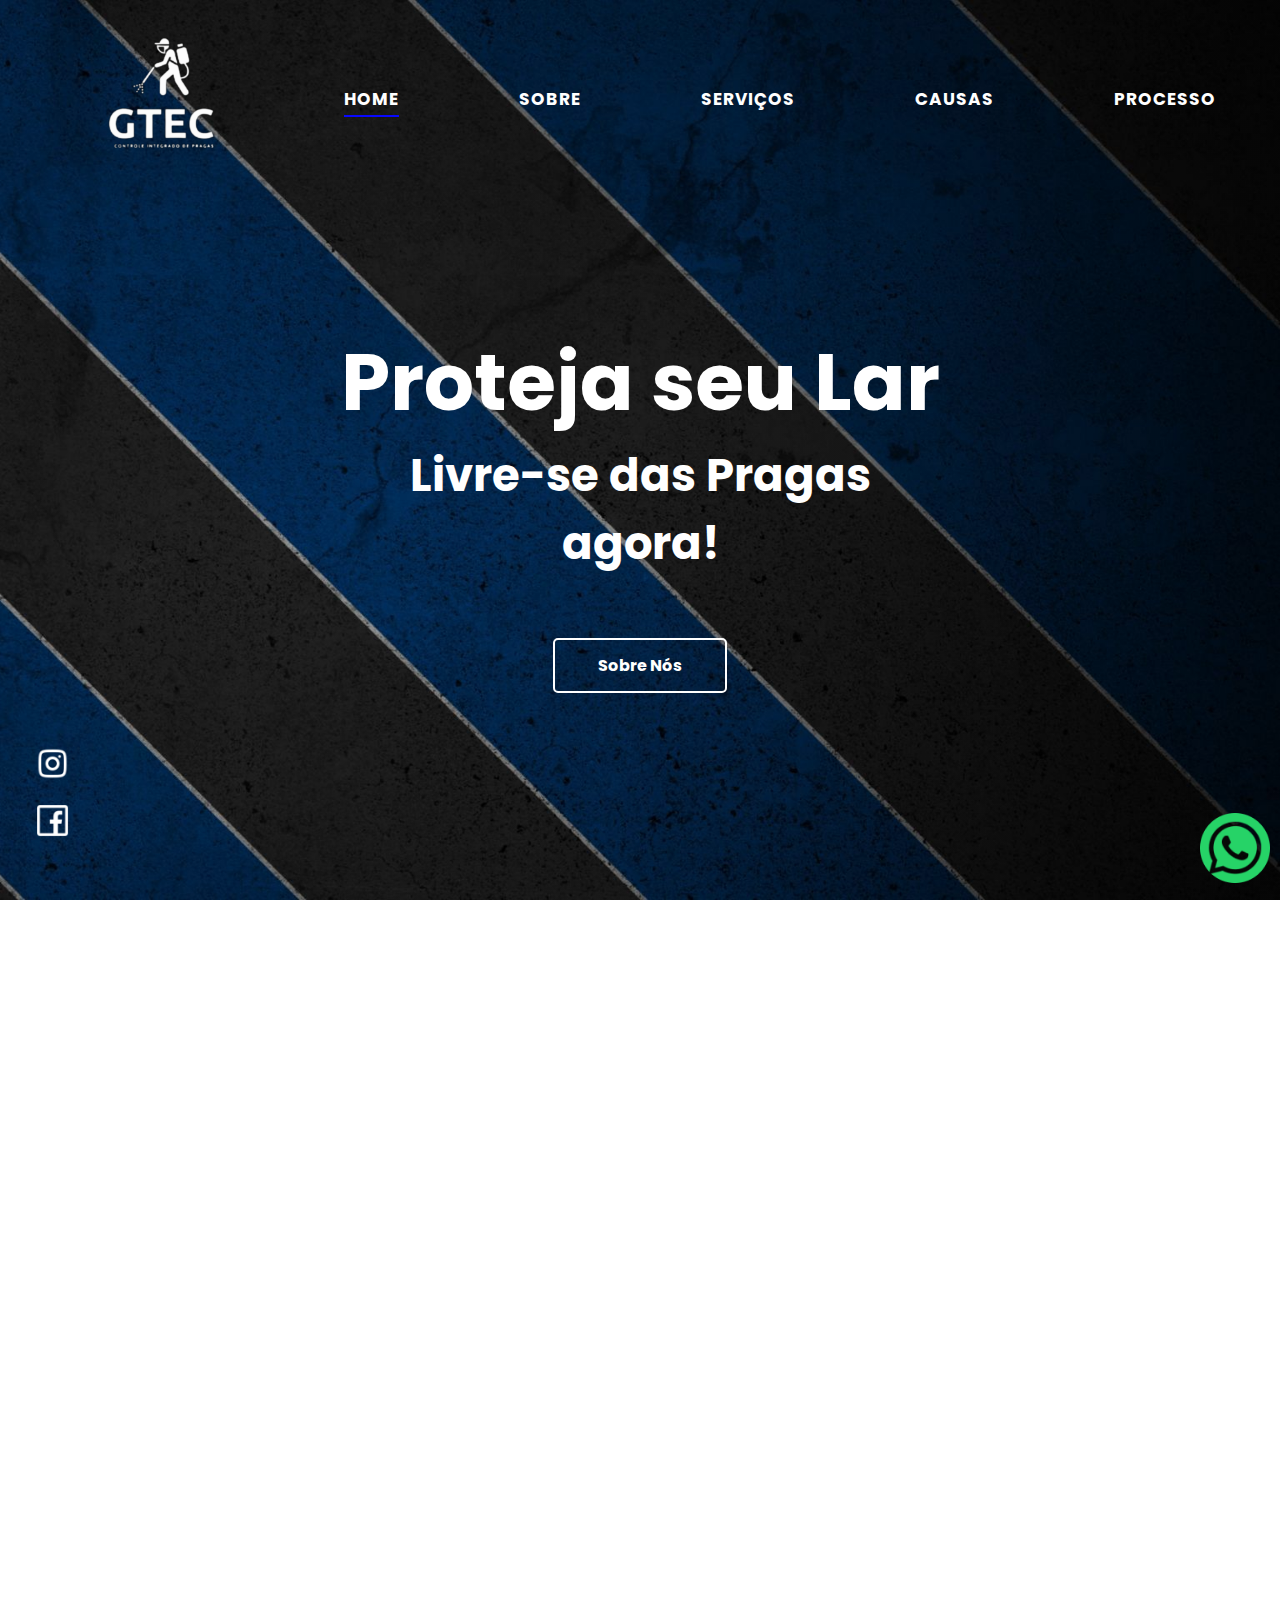
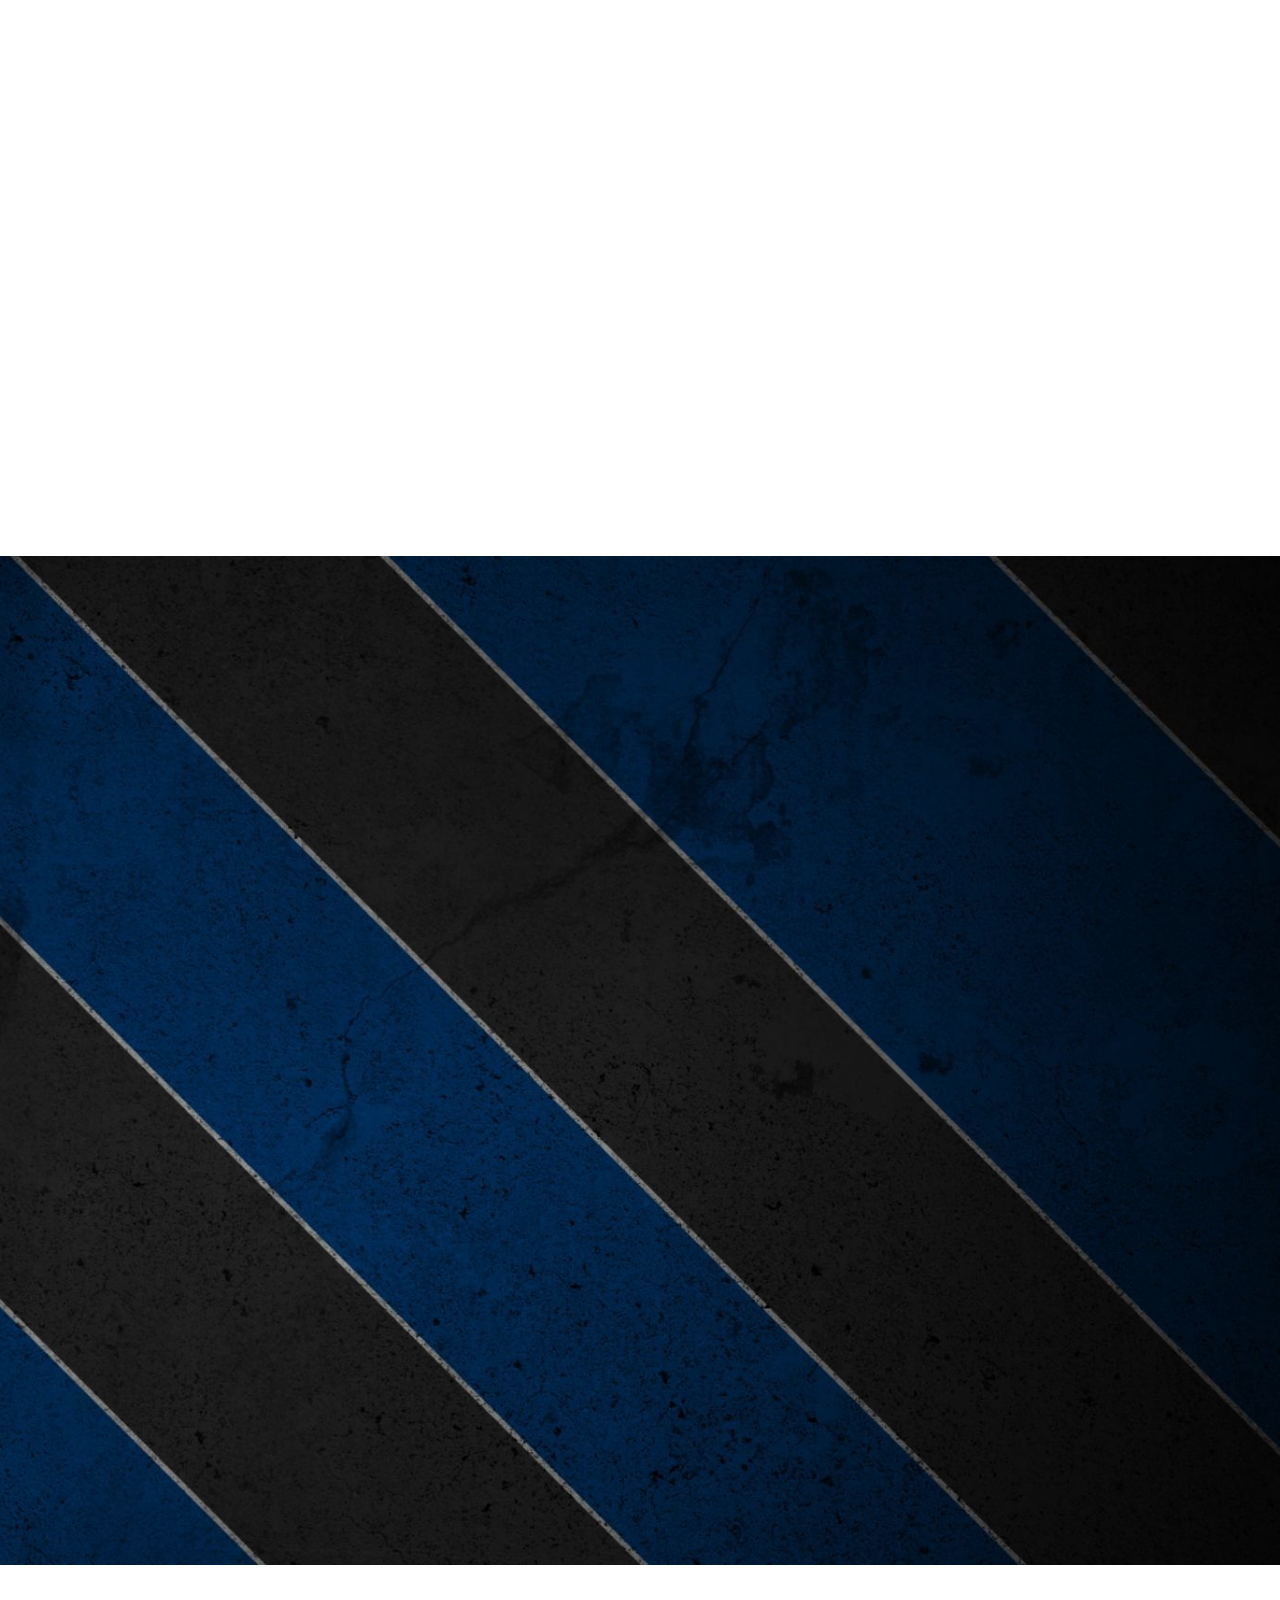
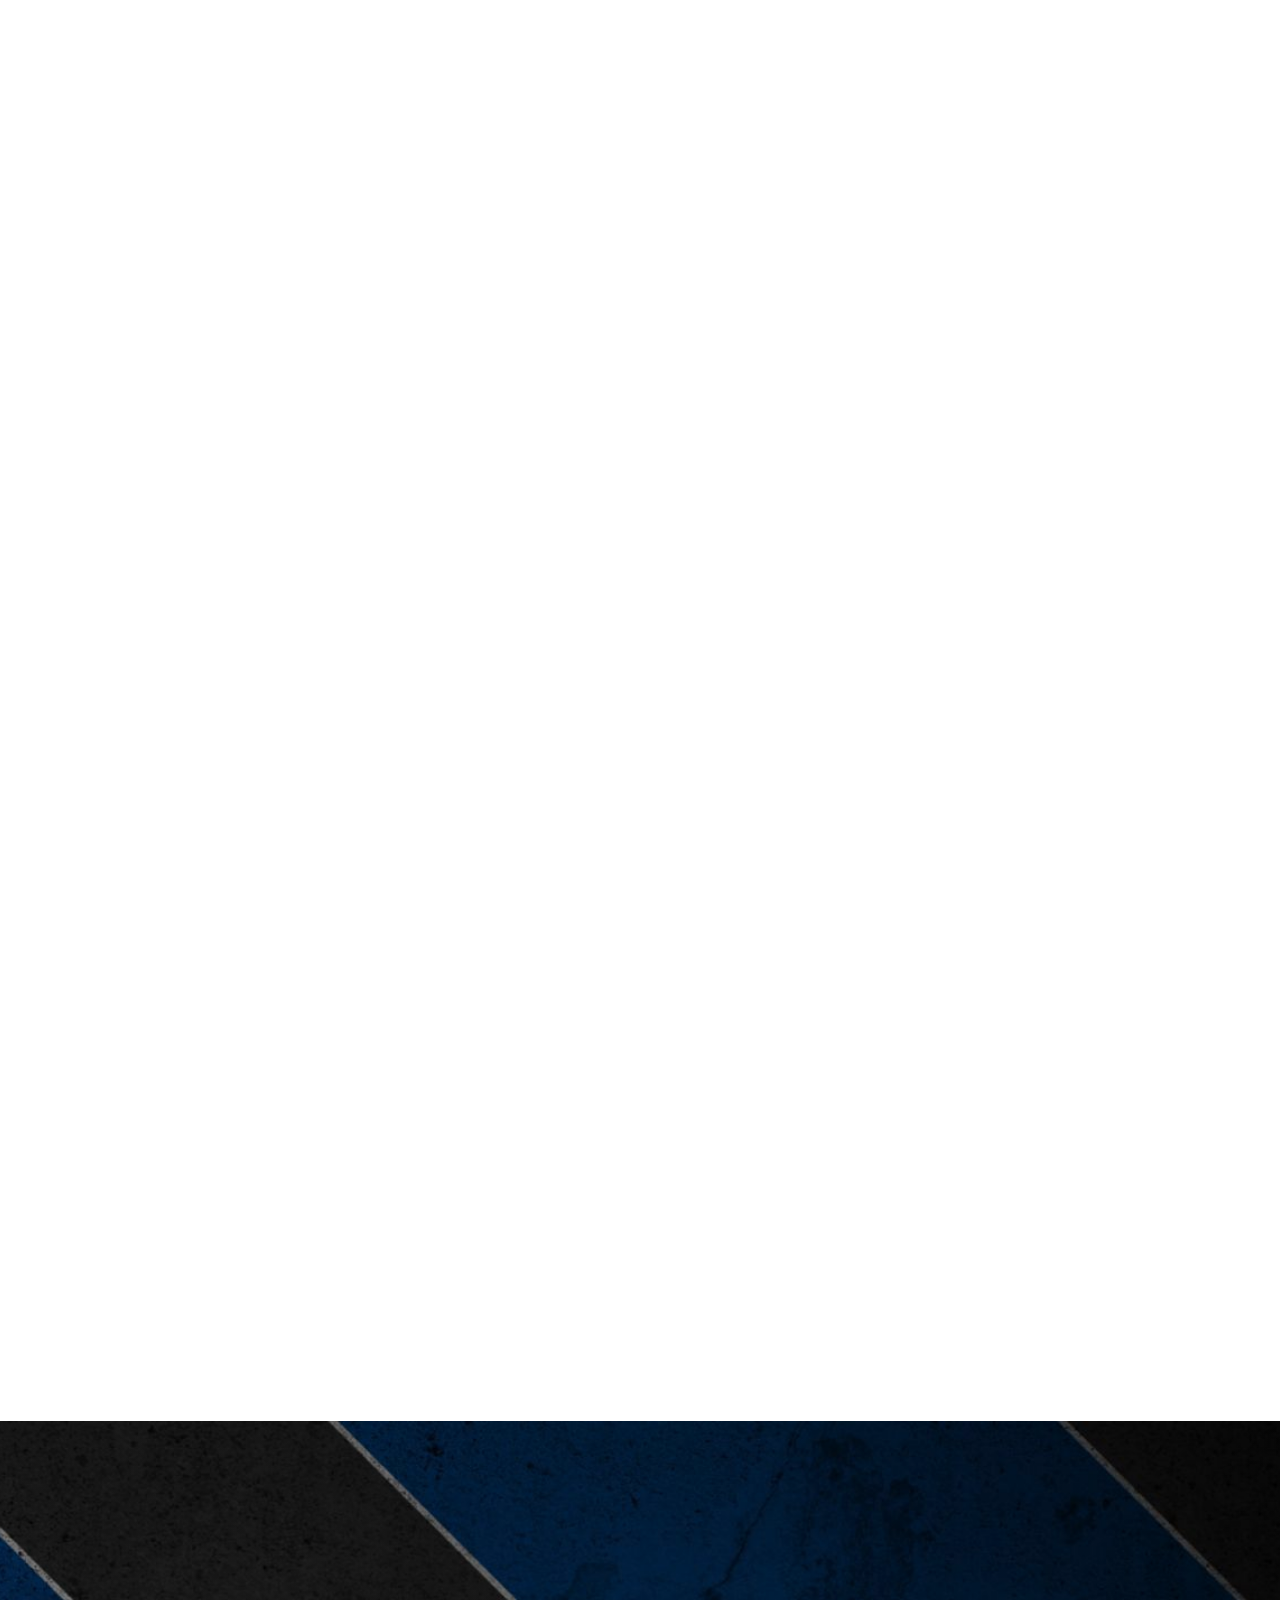
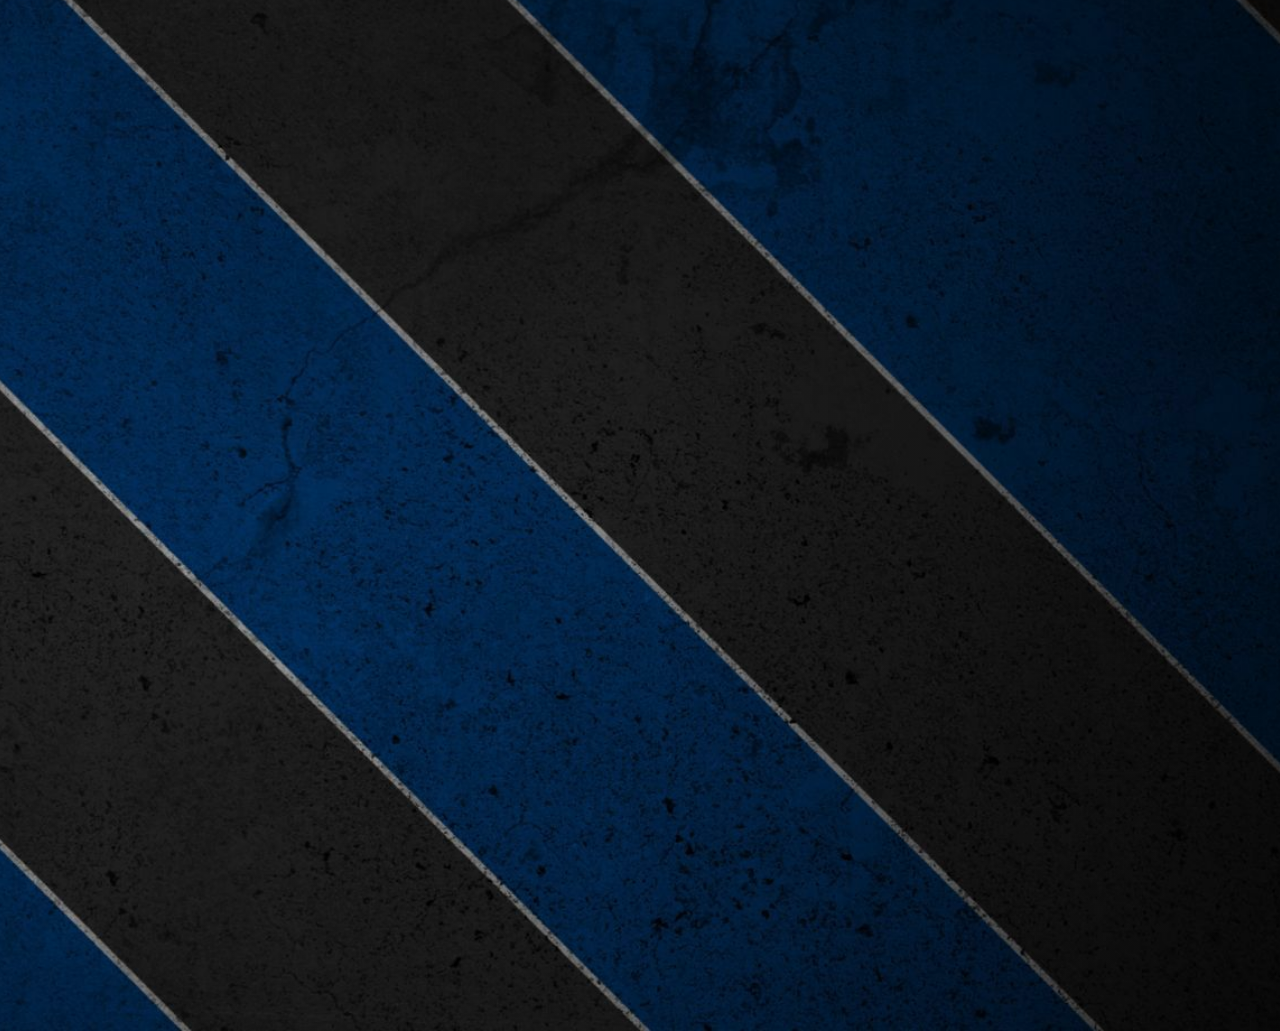
==== index.html @ 4fd8a80a "add google ads code" ====
<!DOCTYPE html>
<html lang="en">
<head>
    <meta charset="UTF-8">
    <meta name="viewport" content="width=device-width, initial-scale=1.0">
    <link rel="stylesheet" href="./css/styles.css">
    <title>GTEC</title>
    <link rel="icon" href="./images/favicon.ico" type="image/png" sizes="100x100">
   <!-- Primary Meta Tags -->
    <meta name="title" content="GTEC Controle de Pragas: Soluções Profissionais para Eliminação de Pragas" />
    <meta name="description" content="Descubra soluções eficazes e especializadas em controle de pragas com a GTEC. Oferecemos serviços profissionais para eliminar insetos, roedores e outras pragas, garantindo um ambiente seguro e saudável para sua família e negócio. Conte com nossa experiência e comprometimento para proteger seu espaço contra infestações." />

    <!-- Open Graph / Facebook -->
    <meta property="og:type" content="website" />
    <meta property="og:url" content="www.gtecpragas.com.br" />
    <meta property="og:title" content="GTEC Controle de Pragas: Soluções Profissionais para Eliminação de Pragas" />
    <meta property="og:description" content="Descubra soluções eficazes e especializadas em controle de pragas com a GTEC. Oferecemos serviços profissionais para eliminar insetos, roedores e outras pragas, garantindo um ambiente seguro e saudável para sua família e negócio. Conte com nossa experiência e comprometimento para proteger seu espaço contra infestações." />
    <meta property="og:image" content="https://metatags.io/images/meta-tags.png" />

    <!-- Twitter -->
    <meta property="twitter:card" content="summary_large_image" />
    <meta property="twitter:url" content="www.gtecpragas.com.br" />
    <meta property="twitter:title" content="GTEC Controle de Pragas: Soluções Profissionais para Eliminação de Pragas" />
    <meta property="twitter:description" content="Descubra soluções eficazes e especializadas em controle de pragas com a GTEC. Oferecemos serviços profissionais para eliminar insetos, roedores e outras pragas, garantindo um ambiente seguro e saudável para sua família e negócio. Conte com nossa experiência e comprometimento para proteger seu espaço contra infestações." />
    <meta property="twitter:image" content="https://metatags.io/images/meta-tags.png" />

    <!-- Meta Tags Generated with https://metatags.io -->
    <!-- Google tag (gtag.js) -->
    <script async src="https://www.googletagmanager.com/gtag/js?id=G-HE450LL889">
    </script>
    <script>
    window.dataLayer = window.dataLayer || [];
    function gtag(){dataLayer.push(arguments);}
    gtag('js', new Date());

    gtag('config', 'G-HE450LL889');
    </script>
</head>
<body>
    <header>
        <nav class="navigation">
            <a href="" class="logo"><img src="./images/GTEC-Logo2.png" alt="Logo GTEC"></a>
            <ul class="nav-menu">
                <li><a href="/" class="nav-item active">Home</a></li>
                <li><a href="#about" class="nav-item">Sobre</a></li>
                <li><a href="#services" class="nav-item">Serviços</a></li>
                <li><a href="#danger" class="nav-item">Causas</a></li>
                <li><a href="#process" class="nav-item">Processo</a></li>
            </ul>
            <div class="menu">
                <span class="bar"></span>
                <span class="bar"></span>
                <span class="bar"></span>
            </div>
        </nav>
    </header>
    <section class="banner_container">
        <div class="banner_text">
            <h1>Proteja seu Lar</h1>
            <h2>Livre-se das Pragas agora!</h2>
            <a href="#about">Sobre Nós</a>
        </div>
        <div class="banner_icons">
            <a href="https://www.instagram.com/gtec_pragas/" target="_blank"><img src="./images/icons/iconInsta.png" alt="Instagram"></a>
            <a href="https://www.facebook.com/profile.php?id=61559024965384" target="_blank"><img src="./images/icons/iconFace.png" alt="Facebook"></a>
        </div>
    </section>
    <section class="about_container" id="about">
        <div class="about_1">
            <div class="about_1_image">
                <img src="./images/aboutimg1.png" alt="Foto GTEC1" data-anime="bottom">
            </div>
            <div class="about_1_line" data-anime="bottom"></div> 
            <div class="about_1_text">
                <h3 data-anime="bottom">Sobre a <span class="blue">GTEC</span></h3>
                <p data-anime="bottom">Na GTEC Controle de Pragas, nossa missão é proteger o seu lar e o seu negócio contra as ameaças indesejadas das pragas. Com uma equipe dedicada de especialistas em controle de pragas e anos de experiência no setor, estamos empenhados em fornecer soluções eficazes e personalizadas para todas as suas necessidades de controle de pragas.</p>
                <a href="#more" data-anime="bottom">Saiba Mais</a>
            </div>
        </div>
        <div class="about_2" id="more">
            <div class="about_2_image" data-anime="bottom">
                <video controls>
                    <source src="./video/video.mp4" type="video/mp4">
                    Seu navegador não suporta vídeo HTML5.
                </video>
            </div>
            <div class="about_2_line" data-anime="bottom"></div> 
            <div class="about_2_text">
                <h3 data-anime="bottom">Nossos <span class="blue">Valores</span></h3>
                <p data-anime="bottom">Na GTEC, não apenas nos esforçamos para resolver os problemas de pragas imediatos, mas também para educar nossos clientes sobre a prevenção e manutenção a longo prazo. Acreditamos que a informação é a melhor arma contra as pragas, e nosso objetivo é capacitar nossos clientes com o conhecimento e as ferramentas necessárias para manter seus espaços livres de pragas por muitos anos.</p>
                <a href="#services" data-anime="bottom">Serviços</a>
            </div>
        </div>
    </section>
    <section class="services_container" id="services">
        <div class="services_text">
            <h2 data-anime="bottom">Serviços</h2>
            <img src="./images/icons/iconService.png" alt="Icon Service1" data-anime="bottom">
            <p data-anime="bottom">Soluções Especializadas para Todas as Suas Necessidades de Controle de Pragas</p>
        </div>
        <div class="cards_services">
            <div class="card" data-anime="bottom">
                <h3 data-anime="bottom">Desinsetização</h3>
                <img src="./images/icons/iconCard1.png" alt="Icon Services2" data-anime="bottom">
                <p data-anime="bottom">Tratamentos para controle de insetos, incluindo formigas, baratas, mosquitos, moscas, aranhas, percevejos, entre outros.</p>
            </div>
            <div class="card" data-anime="bottom">
                <h3 data-anime="bottom">Desratização</h3>
                <img src="./images/icons/iconCard2.png"  alt="Icon Services3" data-anime="bottom">
                <p data-anime="bottom">Eliminação de roedores como ratos e camundongos, incluindo inspeção, identificação de pontos de entrada e aplicação de medidas preventivas.</p>
            </div>
            <div class="card" data-anime="bottom">
                <h3 data-anime="bottom">Descupinização</h3>
                <img src="./images/icons/iconCard3.png"  alt="Icon Services4" data-anime="bottom">
                <p data-anime="bottom">Controle de cupins, incluindo tratamentos químicos e físicos para eliminar cupins subterrâneos, de madeira seca e de cupins de solo.</p>
            </div>
            <div class="card" data-anime="bottom">
                <h3 data-anime="bottom">Controle de Pragas Voadores</h3>
                <img src="./images/icons/iconCard4.png" alt="Icon Services5" data-anime="bottom">
                <p data-anime="bottom">Tratamentos específicos para controle de pragas voadoras, como mosquitos, moscas e vespas.</p>
            </div>
        </div>

        <div class="dropdown_service">
            <details data-anime="bottom">
                <summary>Residenciais</summary>
                <p>Nossos serviços residenciais oferecem uma solução personalizada para proteger o seu lar contra pragas indesejadas. Com tratamentos eficazes e seguros, garantimos um ambiente livre de insetos e roedores, proporcionando tranquilidade para você e sua família.</p>
            </details>
            <details data-anime="bottom">
                <summary>Comerciais</summary>
                <p>Proteja o seu negócio com nossos serviços de controle de pragas comerciais. Oferecemos soluções sob medida para manter seu estabelecimento livre de pragas, cumprindo os mais altos padrões de segurança e higiene. Garanta um ambiente limpo e saudável para seus clientes e funcionários.</p>
            </details>
            <details data-anime="bottom">
                <summary>Especializados</summary>
                <p>Nossos tratamentos especializados são desenvolvidos para lidar com problemas específicos de pragas. Desde infestações graves até pragas mais difíceis de controlar, nossa equipe especializada utiliza técnicas avançadas e produtos seguros para resolver qualquer desafio de controle de pragas que você possa enfrentar.</p>
            </details>
        </div>
    </section>

    <section class="enemies_container" id="danger">
        <div class="enemies_text">
            <h2 data-anime="bottom">Conheça Seus Inimigos</h2>
            <img src="./images/icons/iconEnemies.png" alt="Icon Enemies Title" data-anime="bottom">
            <p data-anime="bottom">Tipos de Pragas e os Danos que Causam</p>
        </div>
        <div class="enemies_content">
            <div class="enemies_1" data-anime="bottom">
                <img src="./images/Enemies1.png" alt="Icon Enemies1">
                <h3>Baratas</h3>
                <div class="line"></div>
                <p><span class="red">Danos:</span> As baratas podem contaminar alimentos, transmitir doenças e causar alergias.</p>
                <p><span class="blue">Como Lidar:</span> Limpeza frequente, vedação de pontos de entrada, uso de armadilhas e, se necessário, aplicação de inseticidas.</p>
            </div>
            <div class="enemies_1" data-anime="bottom">
                <img src="./images/Enemies2.png" alt="Icon Enemies2">
                <h3>Ratos</h3>
                <div class="line"></div>
                <p><span class="red">Danos:</span> Roedores podem causar danos estruturais, contaminar alimentos, transmitir doenças e causar prejuízos financeiros.</p>
                <p><span class="blue">Como Lidar:</span> Selar buracos e rachaduras, armadilhas, iscas venenosas e, se necessário, contratação de serviços profissionais de controle de pragas.</p>
            </div>
            <div class="enemies_1" data-anime="bottom">
                <img src="./images/Enemies3.png" alt="Icon Enemies3">
                <h3>Formigas</h3>
                <div class="line"></div>
                <p><span class="red">Danos:</span> As formigas podem contaminar alimentos, danificar estruturas e causar desconforto.</p>
                <p><span class="blue">Como Lidar:</span> Limpeza rigorosa, eliminação de fontes de alimento, vedação de frestas e aplicação de produtos específicos.</p>
            </div>
        </div>
        <div class="enemies_content">
            <div class="enemies_1" data-anime="bottom">
                <img src="./images/Enemies4.png" alt="Icon Enemies4">
                <h3>Escorpiões</h3>
                <div class="line"></div>
                <p><span class="red">Danos:</span> Picadas podem ser venenosas, causando dor intensa e reações alérgicas graves.</p>
                <p><span class="blue">Como Lidar:</span> Manter o ambiente limpo e organizado, selar rachaduras e buracos, remover pilhas de entulho e contratar um serviço de controle de pragas.</p>
            </div>
            <div class="enemies_1" data-anime="bottom">
                <img src="./images/Enemies5.png" alt="Icon Enemies5">
                <h3>Carrapatos</h3>
                <div class="line"></div>
                <p><span class="red">Danos:</span> Podem transmitir doenças graves, como a doença de Lyme.</p>
                <p><span class="blue">Como Lidar:</span> Evitar áreas infestadas, usar roupas adequadas, aplicar repelente, manter áreas externas limpas e considerar tratamentos de controle de pragas.</p>
            </div>
            <div class="enemies_1" data-anime="bottom">
                <img src="./images/Enemies6.png" alt="Icon Enemies6">
                <h3>Morcegos</h3>
                <div class="line"></div>
                <p><span class="red">Danos:</span> Riscos à saúde devido à possibilidade de transmissão de doenças como a raiva.</p>
                <p><span class="blue">Como Lidar:</span> Fechar entradas, instalar barreiras físicas, remover morcegos de forma segura e evitar reentrada.</p>
            </div>
        </div>
    </section>

    <section class="process_container" id="process">
        <div class="process_text" data-anime="bottom">
            <h2>Processo de Controle de Pragas</h2>
            <img src="./images/ProcessText.png" alt="Icon Process Title">
            <p>O controle de pragas é uma tarefa crucial para manter ambientes seguros e saudáveis.</p>
        </div>
        <div class="process_about">
            <div class="process_about_content" data-anime="bottom">
                <div><img src="./images/icons/ProcessIcon1.png" alt="Icon Process1"></div>
                <div><h4>Inspeção Inicial</h4><p>A primeira etapa envolve uma inspeção detalhada da propriedade para identificar tipos de pragas, locais de infestação, fontes de alimentação e possíveis pontos de entrada.</p></div>
            </div>
            <div class="process_about_content" data-anime="bottom">
                <div><img src="./images/icons/ProcessIcon2.png" alt="Icon Process2"></div>
                <div><h4>Identificação</h4><p>Identificar as espécies de pragas presentes é crucial para escolher os métodos de controle mais eficazes.</p></div>
            </div>
            <div class="process_about_content" data-anime="bottom">
                <div><img src="./images/icons/ProcessIcon3.png" alt="Icon Process3"></div>
                <div><h4>Planejamento</h4><p>Baseado na inspeção e identificação, um plano de ação é desenvolvido, selecionando os métodos de tratamento.</p></div>
            </div>
        </div>
        <div class="process_about">
            <div class="process_about_content" data-anime="bottom">
                <div><img src="./images/icons/ProcessIcon4.png" alt="Icon Process4"></div>
                <div><h4>Tratamento</h4><p>O tratamento pode incluir a aplicação de pesticidas, armadilhas, barreiras físicas ou métodos alternativos como controle biológico.</p></div>
            </div>
            <div class="process_about_content" data-anime="bottom">
                <div><img src="./images/icons/ProcessIcon5.png" alt="Icon Process5"></div>
                <div><h4>Monitoramento</h4><p>Após o tratamento inicial, a propriedade é regularmente monitorada para detectar sinais de retorno das pragas.</p></div>
            </div>
            <div class="process_about_content" data-anime="bottom">
                <div><img src="./images/icons/ProcessIcon6.png" alt="Icon Process6"></div>
                <div><h4>Educação do Cliente</h4><p>Informar e educar o cliente sobre práticas de prevenção de pragas e melhorias que podem ser feitas para evitar futuras infestações.</p></div>
            </div>
        </div>
    </section>
    
    <div class="whats">
        <a href="https://api.whatsapp.com/send/?phone=5511940788108&text&type=phone_number&app_absent=0" target="_blank">
            <img src="./images/Whatsapp.png" alt="Fale Conosco pelo Whatsapp" title="Fale Conosco pelo Whatsapp">
        </a>
    </div>

    <script src="./js/script.js"></script>
</body>
</html>
---- css/styles.css ----
@import url('https://fonts.googleapis.com/css2?family=Poppins&display=swap');

*{
    margin: 0;
    padding: 0;
    box-sizing: border-box;
    list-style: none;
    text-decoration: none;
    font-family: "Poppins", sans-serif;
    font-weight: bold;
    font-style: normal;
    scroll-behavior: smooth;
}

header{
    position: absolute;
    top: 0;
    left: 0;
    width: 100%;
    z-index: 100;
    transition: .4s;
    padding: 24px;
    text-transform: uppercase;
    letter-spacing: 1px;
    background: transparent;
}

.navigation { 
    display: flex;
    justify-content: space-between; 
    align-items: center;
    width: 100%;
    height: 150px;
    transition: all 0.5s;
    background: transparent;
}

.navigation .logo {
    margin-right: auto; 
}

.navigation .logo img{
    width: 280px;
    height: 280px;
    object-fit: cover;
}

.logo span {
    color: black;
}

.navigation ul {
    display: flex;
    justify-content: center; 
    align-items: center;
    list-style: none;
    margin: 0; 
    padding: 0; 
    width: 100%; 
}

.navigation ul li{
    margin-right: 120px;
    position: relative; 
}

.navigation ul li:last-child {
    margin-right: 0; 
}


.navigation ul li a {
    color: #fff;
    font-size: 17px;
    text-transform: uppercase;
    letter-spacing: 1px;
    transition: all 0.5s;
    text-decoration: none; 
}

.navigation ul li a::after {
    content: "";
    position: absolute;
    left: 0;
    bottom: -5px; 
    width: 0;
    height: 2px;
    background-color: #0808FF;
    transition: width 0.3s ease;
}

.navigation ul li a:hover::after {
    width: 100%; 
}

.nav-item.active::after {
    content: "";
    position: absolute;
    left: 0;
    bottom: -5px;
    width: 100%;
    height: 2px;
    background-color: #0808FF;
}

.menu {
    cursor: pointer;
    display: none;
}

.menu .bar {
    display: block;
    width: 28px;
    height: 3px;
    background:#FFF;
    border-radius: 3px;
    margin: 5px auto;
    transition: all 0.3s;
}

@media (max-width:785px) {
    .navigation {
        padding: 18px 20px;
    }

    .menu {
        display: block;
    }

    .menu.ativo .bar:nth-child(1) {
        transform: translateY(8px) rotate(45deg);
    }

    .menu.ativo .bar:nth-child(2) {
        opacity: 0;
    }

    .menu.ativo .bar:nth-child(3) {
        transform: translateY(-8px) rotate(-45deg);
    }

    .nav-menu {
        position: fixed;
        right: -100%;
        top: 0;
        width: 100%;
        height: 100%;
        flex-direction: column;
        background: #00274a;
        padding-top: 60px; 
        transition: 0.3s;
        display: flex; 
        flex-direction: column; 
        align-items: center;
        justify-content: center; 
    }

    .nav-menu.ativo {
        right: 0;
    }

    .nav-item {
        margin: 23px 0;
        display: flex; 
    }

    .nav-item a {
        color: #fff;
        font-size: 17px;
        text-transform: uppercase;
        letter-spacing: 1px;
        transition: all 0.5s;
        text-decoration: none;
        padding: 10px 20px; 
    }

    .nav-item a:hover::after {
        width: 100%; 
    }

    .navigation ul li{
        margin: 0;
        height: 50px;
    }
}

@media(max-width: 426px){
    .navigation .logo img{
        width: 140px;
        height: 230px;
    }
}

@media(max-width: 376px){
    .navigation .logo img{
        width: 130px;
        height: 230px;
    }
}


@media(max-width: 321px){
    .navigation .logo img{
        width: 120px;
        height: 200px;
    }
}

.banner_container{
    display: flex;
    align-items: center;
    justify-content: center;
    height: 100vh;
    background-image: linear-gradient(rgba(0,0,0,0.10), rgba(0,0,0,0.10)),url('../images/bg/backgroundblue.jpg');
    background-position: center;
    background-size: cover;
}

.banner_text{
    display: flex;
    align-items: center;
    justify-content: center;
    text-align: center;
    flex-direction: column;
    max-width: 600px;
    width: 100%;
}

.banner_text h1{
    font-size: 79px;
    color: #FFF;
    margin-top: 116px;
}

.banner_text h2{
    font-size: 45px;
    color: #FFF;
}

.banner_text a {
    color: #FFF;
    font-size: 16px;
    border: 2px solid #FFF;
    background: transparent;
    border-radius: 5px;
    padding: 13px 43px;
    margin-top: 60px;
    transition: .4s;
}

.banner_text a:hover{
    background-color: #FFF;
    color: #000;
}


.banner_icons {
    position: absolute;
    bottom: 50px;
    left: 30px; 
    display: flex;
    flex-direction: column;
}

.banner_icons img {
    width: 45px;
    height: 45px;
    margin-top: 5px;
    transition: transform .3s;
    cursor: pointer;
}

.banner_icons img:hover{
    transform: scale(1.1);
}

@media(max-width: 769px){
    .banner_text h1{
        font-size: 70px;
    }

    .banner_text h2{
        font-size: 40px;
    }
}

@media(max-width: 426px){

    .banner_text h1{
        font-size: 50px;
    }

    .banner_text h2{
        font-size: 32px;
    }

    .banner_icons img{
        width: 40px;
        height: 40px;
    }
    
    .banner_text a{
        padding: 12px 40px;
    }
}

@media(max-width: 376px){
    .banner_text h1{
        font-size: 45px;
    }

    .banner_text h2{
        font-size: 30px;
    }

    .banner_icons img{
        width: 40px;
        height: 40px;
    }
}


@media(max-width: 321px){
    .banner_text h1{
        font-size: 40px;
    }

    .banner_text h2{
        font-size: 25px;
    }

    .banner_icons img{
        width: 35px;
        height: 35px;
    }

    .banner_text a{
        padding: 11px 37px;
        font-size: 13px;
    }
}



.about_container{
    display: flex;
    align-items: center;
    justify-content: center;
    background-color: #FFF;
    flex-direction: column;
    padding: 80px 0 100px 0;
}

.about_1{
    display: flex;
    align-items: center;
    justify-content: center;
    padding: 30px;
}

.about_1_image img{
    width: 407px;
    height: 396px;
    object-fit: cover;
    margin-top: 60px;
    border-radius: 10px;
}
.about_1_line {
    width: 60px;
    height: 2px;
    background-color: #0808FF;
    margin-bottom: 320px;
    margin-left: 20px;
}
.about_1_text{
    max-width: 350px;
    width: 100%;
    margin-left: 50px;
    margin-bottom: 5px;
}

.about_1_text h3{
    font-size: 30px;
    color: #000;
    letter-spacing: 2px;
}

.blue{
    color: #0808FF;
}

.about_1_text p{
    font-size: 14px;
    color: #000;
    margin: 34px 0 58px 0; 
    line-height: 25px;
}

.about_1_text a{
    color: #000;
    font-size: 16px;
    border: 2px solid #000;
    background: transparent;
    border-radius: 5px;
    padding: 11px 60px;
    transition: .4s;
}

.about_1_text a:hover{
    background-color: #0808FF;
    color: #FFF;
}

.about_2{
    display: flex;
    align-items: center;
    justify-content: center;
    padding: 30px;
    margin-top: 100px;
}

.about_2_image img{
    width: 407px;
    height: 396px;
    object-fit: cover;
    margin-top: 60px;
}

.about_2_line {
    width: 60px;
    height: 2px;
    background-color: #0808FF;
    margin-bottom: 320px;
    margin-left: 20px;
}

.about_2_text{
    max-width: 400px;
    width: 100%;
    margin-left: 50px;
    margin-bottom: 5px;
}

.about_2_text h3{
    font-size: 30px;
    color: #000;
    letter-spacing: 2px;
}

.about_2_text p{
    font-size: 14px;
    color: #000;
    margin: 34px 0 58px 0; 
    line-height: 25px;
}

.about_2_text a{
    color: #000;
    font-size: 16px;
    border: 2px solid #000;
    background: transparent;
    border-radius: 5px;
    padding: 11px 60px;
    transition: .4s;
}

.about_2_text a:hover{
    background-color: #0808FF;
    color: #FFF;
}

video{
    border-radius: 10px;
    margin-bottom: 40px;
    width: 100%;
    max-height: 300px;
    height: 100%;
}

@media(max-width: 769px){
    .about_1{
        flex-direction: column;
    }

    .about_2{
        flex-direction: column;
    }

    video{
        border-radius: 10px;
        margin-bottom: 40px;
        width: 100%;
    }

    .about_1_text{
        margin: 20px 0 0 0;
        text-align: center;
    }

    
    .about_2_text{
        margin: 0;
        text-align: center;
    }

    .about_1_image img{
        width: 100%;
        height: 396px;
    }
    
    .about_1_line{
       margin: 20px 0;
    }

    .about_2_line {
        margin: 5px 0 30px 0;
    }

}

@media(max-width: 376px){

    .about_1_text h3{
        font-size: 27px;
    }

    .about_1_text p{
        font-size: 12px;
    }

    .about_2_text h3{
        font-size: 27px;
    }

    .about_2_text p{
        font-size: 12px;
    }
}

@media(max-width: 321px){

    .about_1_text h3{
        font-size: 25px;
    }

    .about_1_text p{
        font-size: 11px;
    }

    .about_1_text a{
        font-size: 14px;
        padding: 11px 50px;
    }

    .about_2{
        margin: 0;
    }

    .about_2_text h3{
        font-size: 25px;
    }

    .about_2_text p{
        font-size: 11px;
    }

    .about_2_text a{
        font-size: 14px;
        padding: 11px 50px;
    }
}

.services_container{
    display: flex;
    align-items: center;
    justify-content: center;
    flex-direction: column;
    text-align: center;
    background-image: linear-gradient(rgba(0,0,0,0.10), rgba(0,0,0,0.10)),url('../images/bg/backgroundblue.jpg');
    background-position: center;
    background-size: cover;
    padding-bottom: 50px;
}

.services_text{
    max-width: 400px;
}

.services_text h2{
    font-size: 50px;
    letter-spacing: 2px;
    color: #FFF;
    margin-top: 30px;
}

.services_text p{
    font-size: 15px;
    letter-spacing: 2px;
    color: #FFF;
}

.services_text img{
    width: 48px;
    height: 59px;
    margin: 8px 0;
}

.cards_services{
    display: flex;
    align-items: center;
    justify-content: center;
    margin-top: 100px;
    max-width: 1140px;
    width: 100%;
}

.cards_services .card{
    width: 239px;
    height: 287px;
    background-color: #fff;
    display: flex;
    align-items: center;
    justify-content: center;
    text-align: center;
    flex-direction: column;
    margin: 10px;
    border-radius: 10px;
    border: 2px solid #000;
}


.cards_services h3{
    font-size: 17px;
}

.cards_services img {
    width: 45px;
    height: 45px;
    margin: 20px 0;
}

.cards_services p {
    font-size: 13px;
    padding: 5px;
}

.dropdown_service{
    display: flex;
    align-items: center;
    justify-content: center;
    flex-direction: column;
    max-width: 479px;
    width: 100%;
    margin-top: 100px;
    cursor: pointer;
}

.dropdown_service details{
    background-color: #FFF;
    width: 100%;
    margin: 8px;
    padding: 10px 0;
    border-radius: 10px;
    border: 2px solid #000;
    letter-spacing: 2px;
}

.dropdown_service p{
    font-size: 13px;
    padding: 15px;
    letter-spacing: 1px;
}

@media(max-width: 769px){
    .cards_services{
        flex-direction: column;
        max-width: 450px;
        padding: 0 20px;
    }

    .cards_services .card{
        width: 100%;
        padding: 15px;
    }

}

@media(max-width: 426px){
    .services_text h2{
        font-size: 45px;
    }

    .services_text p{
        font-size: 13px;
    }
    
    .dropdown_service{
        padding: 10px;
    }
}

@media(max-width: 376px){
    .services_text h2{
        font-size: 40px;
    }

    .services_text p{
        font-size: 12px;
    }
}

@media(max-width: 321px){
    .services_text h2{
        font-size: 35px;
    }

    .services_text p{
        font-size: 11px;
        padding: 10px;
    }
}

.enemies_container{
    display: flex;
    align-items: center;
    justify-content: center;
    flex-direction: column;
    background-color: #FFF;
}

.enemies_text{
    max-width: 600px;
    text-align: center;
    display: flex;
    align-items: center;
    justify-content: center;
    flex-direction: column;
    margin: 30px 0 90px 0;
}

.enemies_text h2{
    font-size: 45px;
    letter-spacing: 2px;
    color: #000;
    margin-top: 30px;
}

.line{
    width: 50px;
    height: 2px;
    background-color: #0808FF;
    margin: 5px 0;
}

.enemies_text p{
    font-size: 15px;
    letter-spacing: 2px;
    color: #000;
    width: 300px;
}

.enemies_text img{
    width: 48px;
    height: 59px;
    margin: 8px 0;
    margin-bottom: 20px;
}

.enemies_content{
    display: flex;
    align-items: flex-start;
    justify-content: center;
    flex-wrap: wrap;
}

.enemies_1{
    text-align: center;
    max-width: 353px;
    width: 100%;
    margin: 30px;
    display: flex;
    align-items: center;
    justify-content: center;
    flex-direction: column;
}

.enemies_1 img{
    width: 353px;
    height: 212px;
}

.enemies_1 h3{
    text-align: center;
    font-size: 30px;
    margin-top: 10px;
}

.enemies_1 p{
    text-align: center;
    font-size: 15px;
    margin: 10px 0;
}



.red{
    color: red;
}

.enemies_1_text{
    display: flex;
    align-items: center;
    justify-content: center;
    flex-direction: column;
}



@media(max-width: 426px){
    .enemies_text h2{
        font-size: 40px;
    }

    .enemies_text p{
        font-size: 13px;
    }

    .enemies_1 h3{
        font-size: 27px;
    }
    
    .enemies_1 p{
        font-size: 13px;
    }

    
    .enemies_content{
        max-width: 300px;
        width: 100%;
    }
    
}

@media(max-width: 376px){
    .enemies_text h2{
        font-size: 35px;
    }

    .enemies_text p{
        font-size: 12px;
    }

    .enemies_text img{
        width: 45px;
        height: 55px;
        margin: 8px 0;
    }

    .enemies_1{
        max-width: 280px;
    }
    
}   

@media(max-width: 321px){
    .enemies_text h2{
        font-size: 30px;
    }

    .enemies_text p{
        font-size: 11px;
        padding: 10px;
    }

    .enemies_1 img{
        width: 300px;
        height: 212px;
    }

    .enemies_content{
        max-width: 250px;
    }
    .enemies_text{
        margin: 30px 0 50px 0;
    }
}


.process_container{
    display: flex;
    align-items: center;
    justify-content: center;
    flex-direction: column;
    background-image: linear-gradient(rgba(0,0,0,0.10), rgba(0,0,0,0.10)),url('../images/bg/backgroundblue.jpg');
    background-position: center;
    background-size: cover;
    padding-bottom: 70px;
}

.process_text{
    max-width: 600px;
    text-align: center;
    display: flex;
    align-items: center;
    justify-content: center;
    flex-direction: column;
    margin: 30px 0 90px 0;
}

.process_text h2{
    font-size: 43px;
    letter-spacing: 2px;
    color: #FFF;
    margin-top: 30px;
}

.line{
    width: 50px;
    height: 2px;
    background-color: #0808FF;
    margin: 5px 0;
}

.process_text p{
    font-size: 15px;
    letter-spacing: 2px;
    color: #FFF;
}

.process_text img{
    width: 48px;
    height: 48px;
    margin: 8px 0;
    margin-bottom: 20px;
}

.process_about{
    display: flex;
    align-items: flex-start;
    justify-content: center;
    flex-wrap: wrap;
}

.process_about_content{
    display: flex;
    justify-content: center;
    max-width: 343px;
    margin: 30px 50px 30px 50px;
    width: 100%;
}

.process_about_content img {
    width: 69px;
    height: 69px;
    margin-top: 7px;
    margin-right: 10px;
}

.process_about_content h4 {
    font-size: 23px;
    color: #FFF;
    margin-bottom: 10px;
}

.process_about_content p {
    font-size: 12px;
    color: #FFF;
}


@media(max-width: 426px){
    .process_text{
        padding: 10px;
    }

    .process_text h2{
        font-size: 36px;
    }

    .process_text p{
        font-size: 13px;
    }
    
}

@media(max-width: 376px){
    .process_text h2{
        font-size: 35px;
    }

    .process_text p{
        font-size: 12px;
    }

    .process_text img{
        width: 45px;
        height: 45px;
        margin: 8px 0;
    }

    .process_about_content{
        flex-direction: column;
        align-items: center;
        justify-content: center;
        text-align: center;
    }
    
}   

@media(max-width: 321px){
    .process_text h2{
        font-size: 30px;
    }

    .process_text p{
        font-size: 11px;
        padding: 10px;
    }

    .process_text{
        margin: 30px 0 50px 0;
    }
}

.whats{
    position: fixed;
    bottom: 10px;
    right: 10px;
    z-index: 9999;
}

.whats img {
    width: 70px;
    height: 70px;
}



@media(max-width: 426px){
    .whats {
        bottom: 20px;
        right: 20px; 
    }
    .whats img {
        width: 50px;
        height: 50px;
    }
}

@media(max-width: 321px){
    .whats img {
        width: 45px;
        height: 45px;
    }
}


[data-anime] {
    opacity: 0;
    transition: .8s;
}

[data-anime="left"] {
    transform: translate3d(-50px, 0, 0);
}

[data-anime="bottom"] {
    transform: translate3d(0, 30px, 0);
}

[data-anime="right"] {
    transform: translate3d(50px, 0, 0);
}

[data-anime].animate {
    opacity: 1;
    transform: translate3d(0px, 0px, 0px);
}



/* Barra de Rolagem */


/* Fundo que corre */
::-webkit-scrollbar-track {
    background-color: #FFF;
  }
  /* Fundo que corre */
  
  ::-webkit-scrollbar {
    width: 6px;
    background: #002449;
  }
  
  /* Linha que desce */
  ::-webkit-scrollbar-thumb {
    background: #002449;
    border-radius: 5px;
  }
  /* Linha que desce*/
  
  
  /* Barra de Rolagem */

  @media(max-width: 768px) {
    ::-webkit-scrollbar {
        display: none; 
    }
}
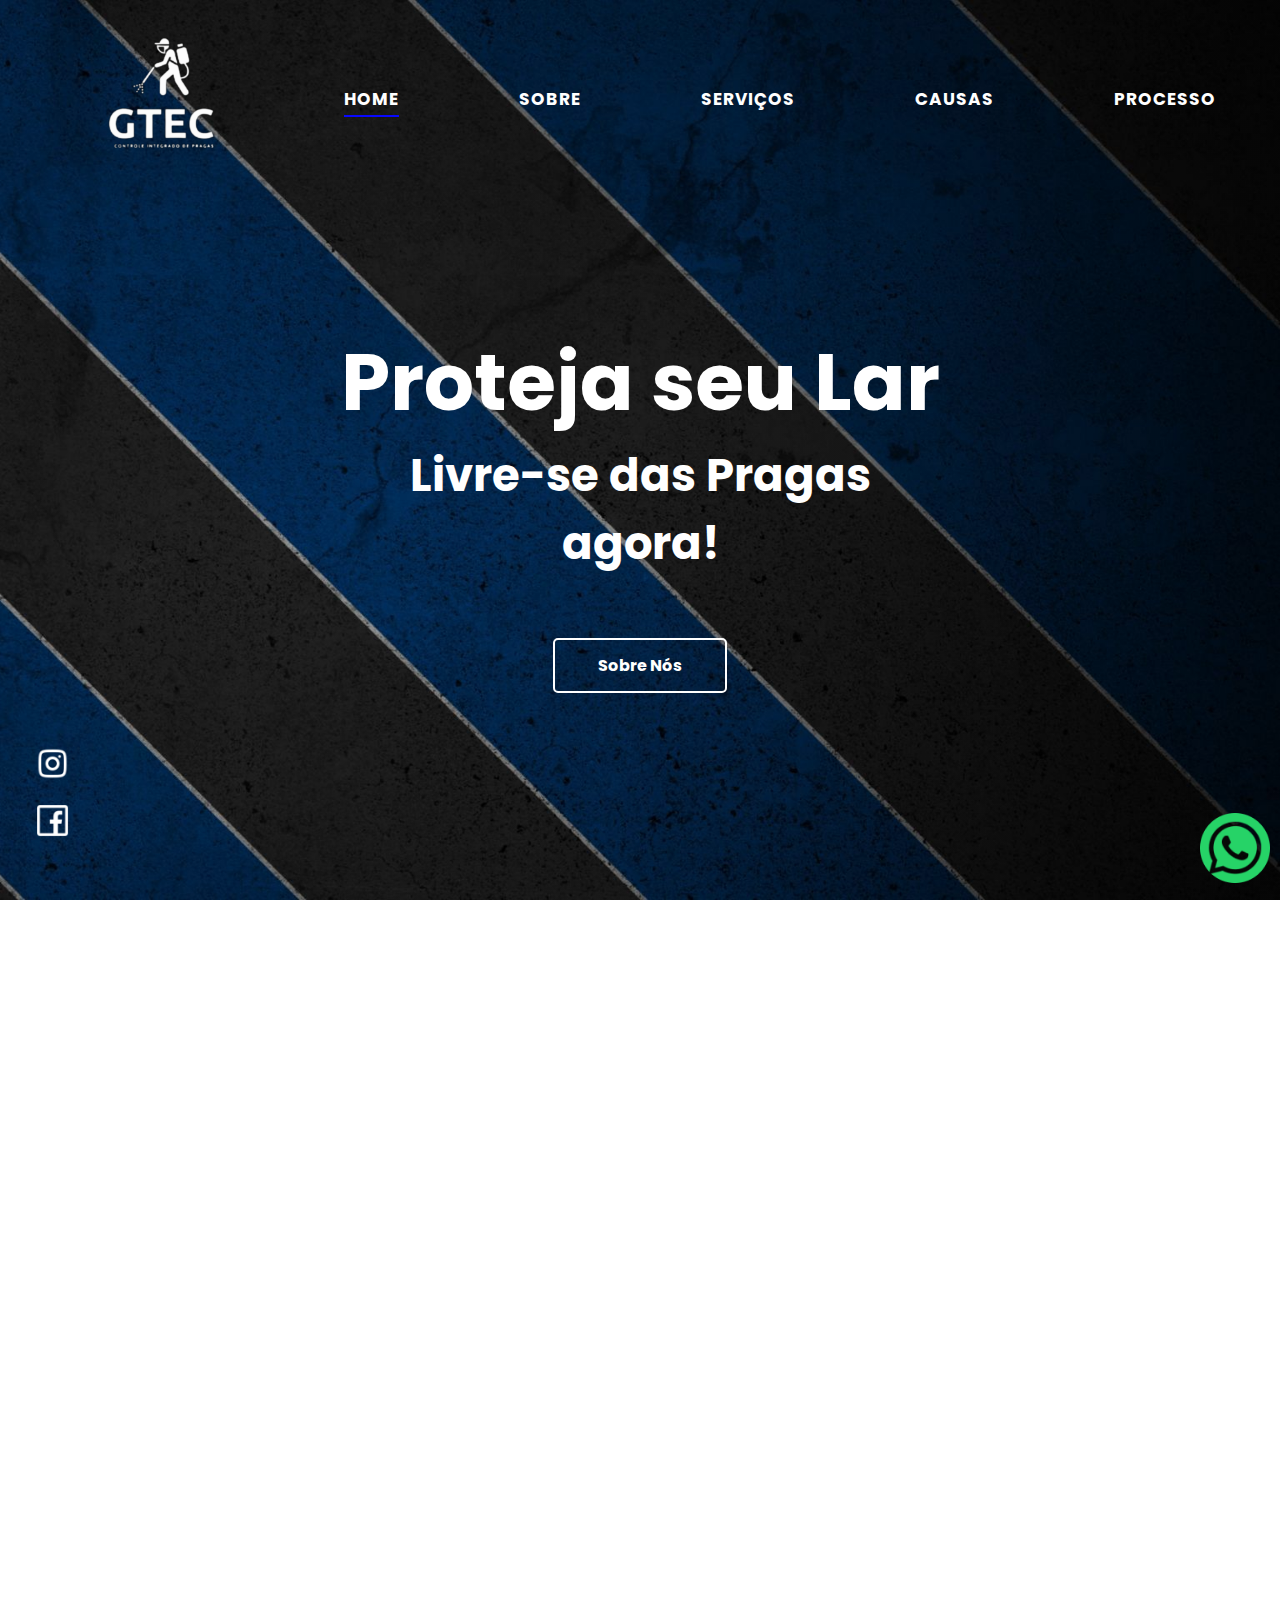
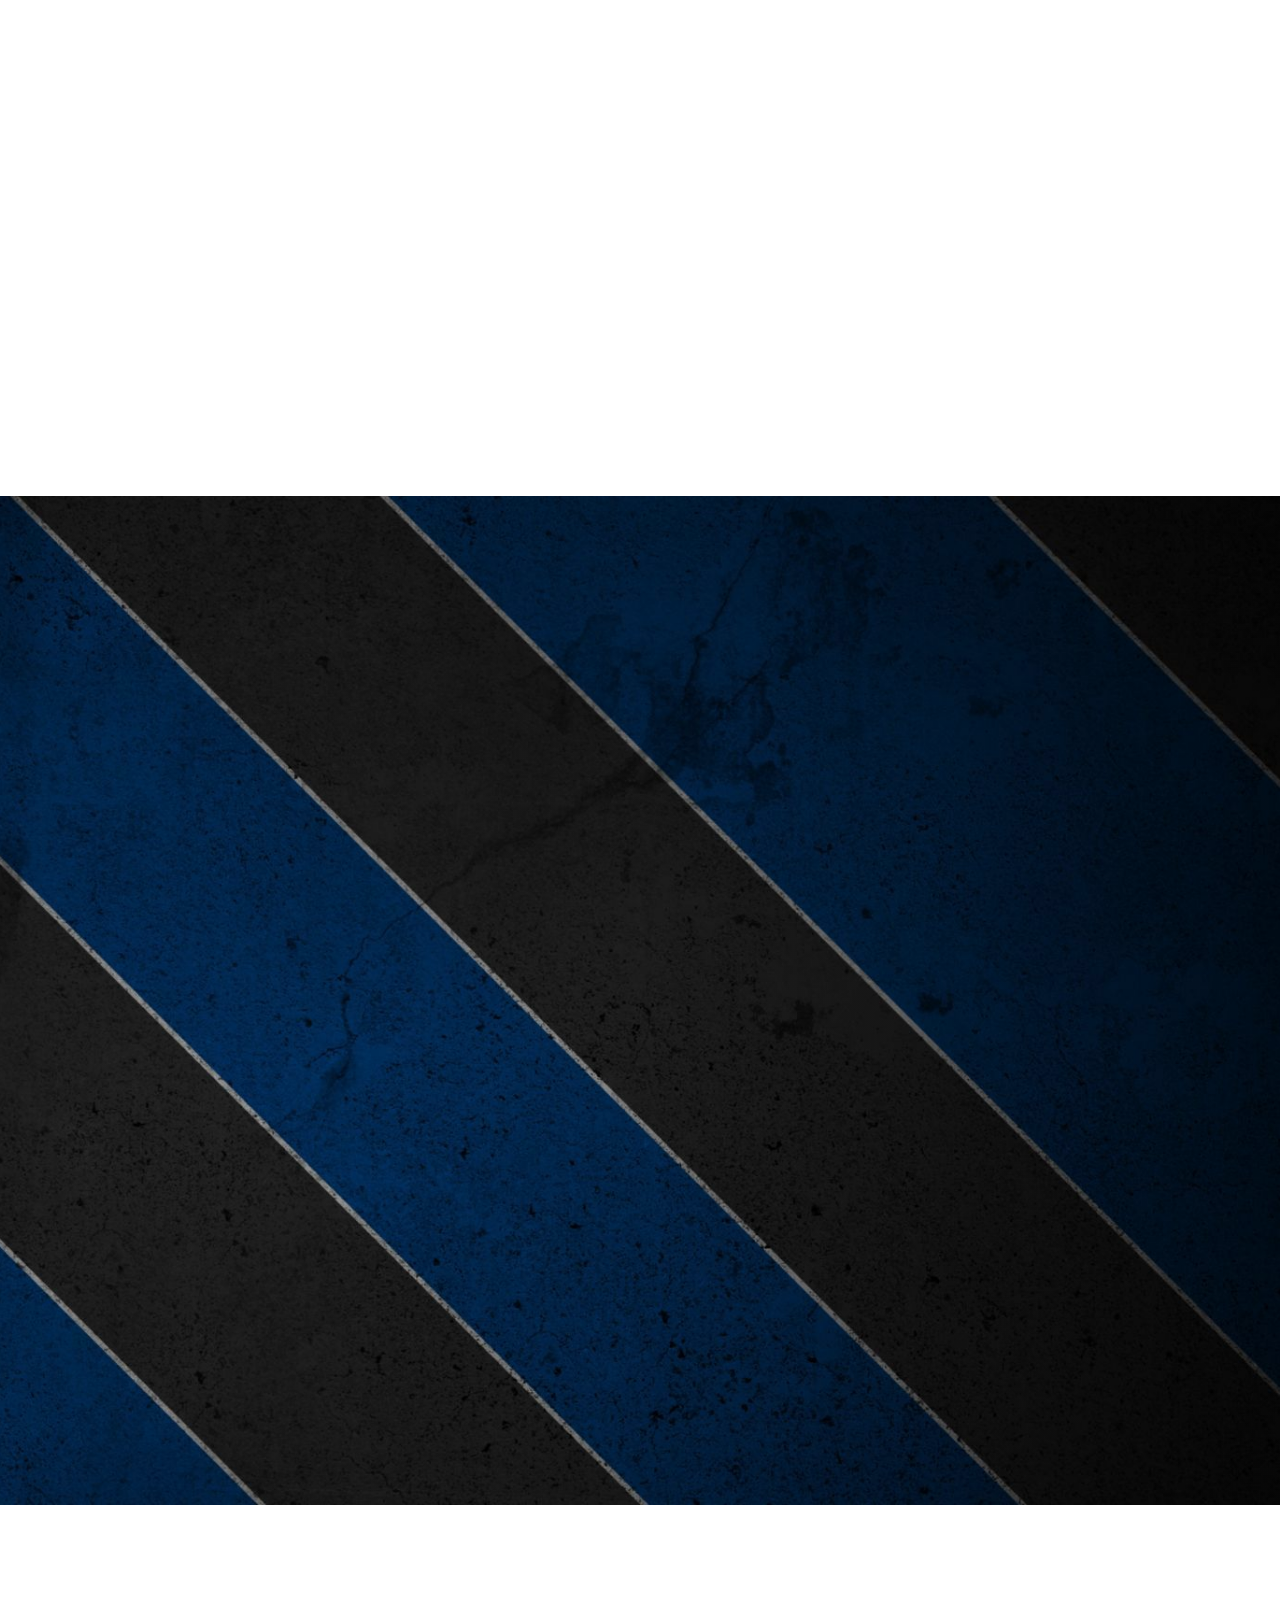
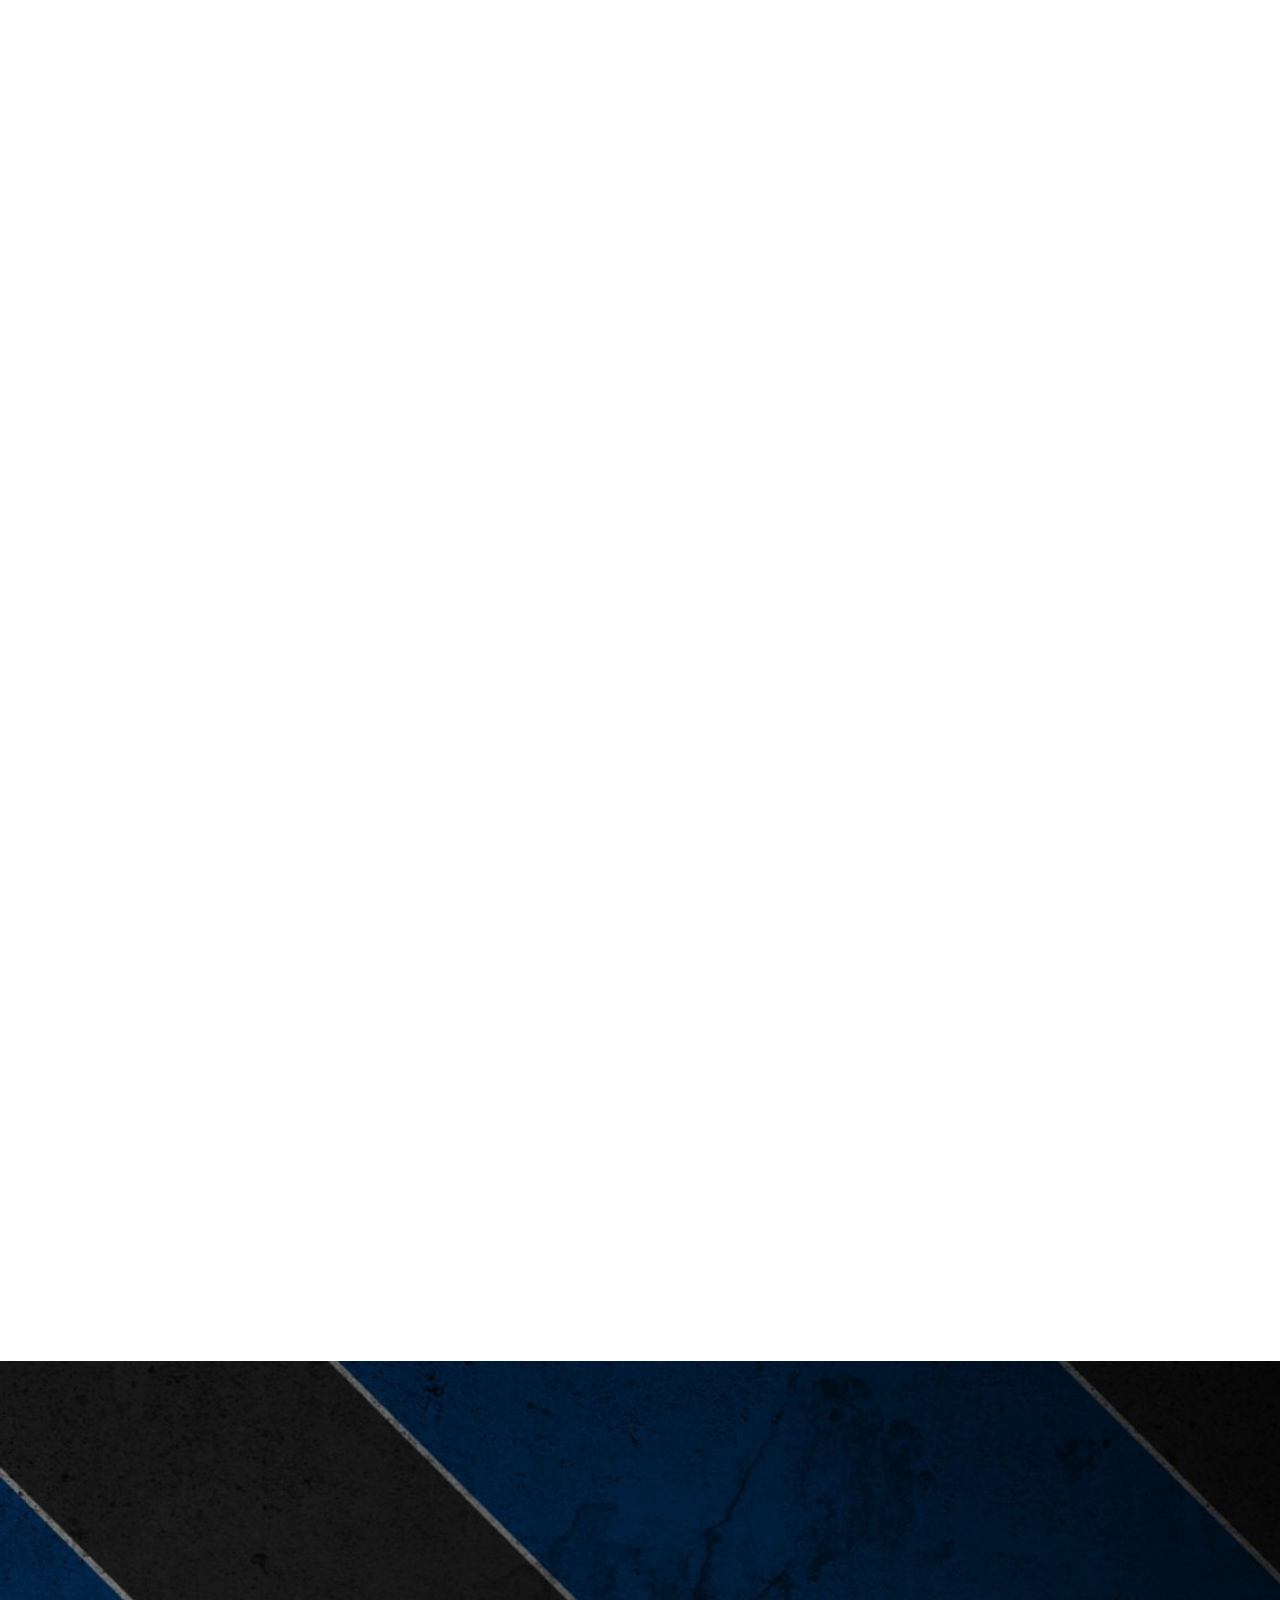
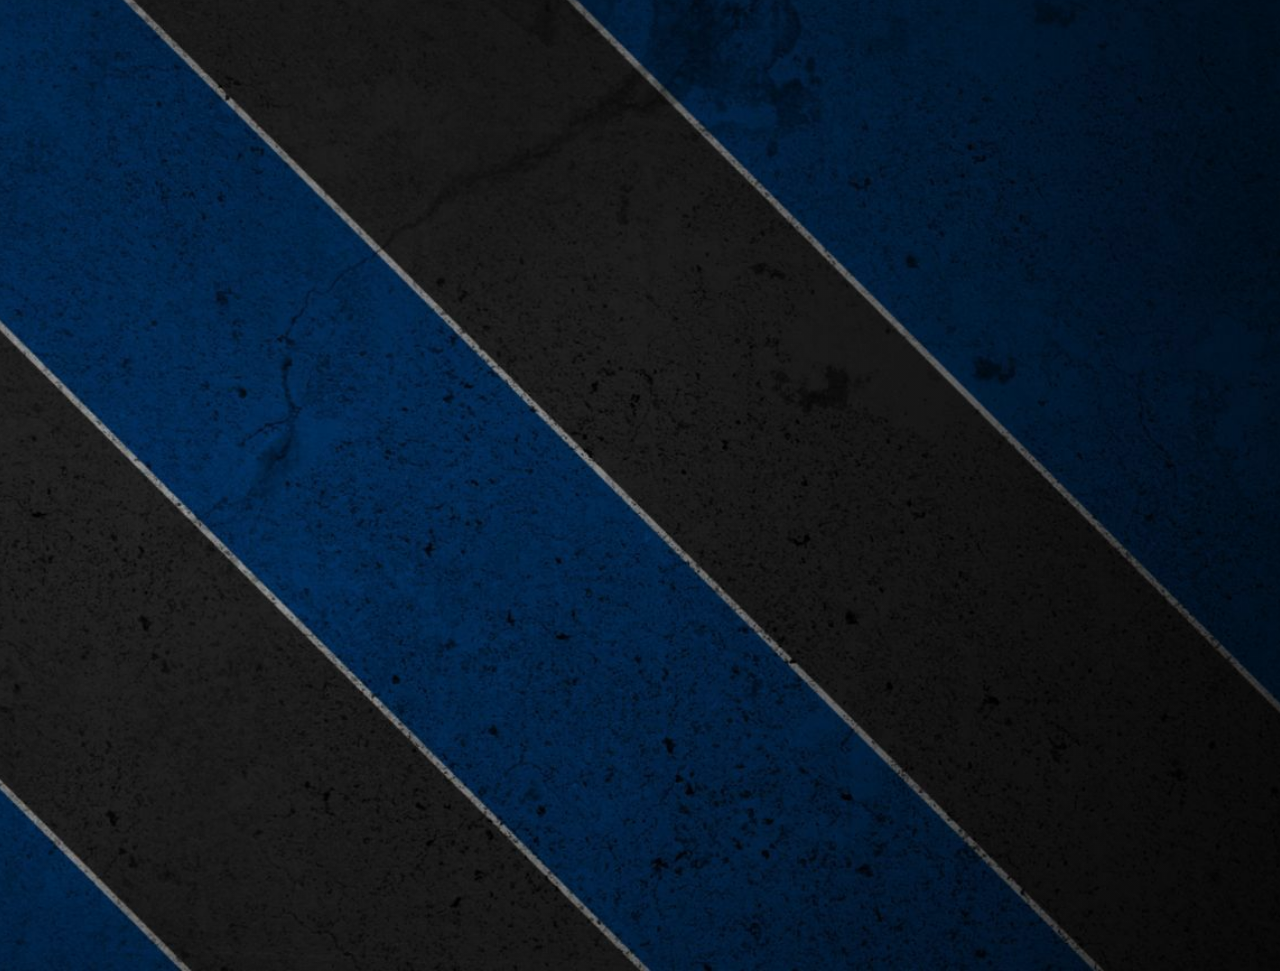
==== commit affb56ad: "change title" ====
--- a/index.html
+++ b/index.html
@@ -4,7 +4,7 @@
     <meta charset="UTF-8">
     <meta name="viewport" content="width=device-width, initial-scale=1.0">
     <link rel="stylesheet" href="./css/styles.css">
-    <title>GTEC</title>
+    <title>GTEC-Controle De Pragas</title>
     <link rel="icon" href="./images/favicon.ico" type="image/png" sizes="100x100">
    <!-- Primary Meta Tags -->
     <meta name="title" content="GTEC Controle de Pragas: Soluções Profissionais para Eliminação de Pragas" />
@@ -15,14 +15,14 @@
     <meta property="og:url" content="www.gtecpragas.com.br" />
     <meta property="og:title" content="GTEC Controle de Pragas: Soluções Profissionais para Eliminação de Pragas" />
     <meta property="og:description" content="Descubra soluções eficazes e especializadas em controle de pragas com a GTEC. Oferecemos serviços profissionais para eliminar insetos, roedores e outras pragas, garantindo um ambiente seguro e saudável para sua família e negócio. Conte com nossa experiência e comprometimento para proteger seu espaço contra infestações." />
-    <meta property="og:image" content="https://metatags.io/images/meta-tags.png" />
+    <meta property="og:image" content="https://gtecpragas.com.br/images/metatagimg.png" />
 
     <!-- Twitter -->
     <meta property="twitter:card" content="summary_large_image" />
     <meta property="twitter:url" content="www.gtecpragas.com.br" />
     <meta property="twitter:title" content="GTEC Controle de Pragas: Soluções Profissionais para Eliminação de Pragas" />
     <meta property="twitter:description" content="Descubra soluções eficazes e especializadas em controle de pragas com a GTEC. Oferecemos serviços profissionais para eliminar insetos, roedores e outras pragas, garantindo um ambiente seguro e saudável para sua família e negócio. Conte com nossa experiência e comprometimento para proteger seu espaço contra infestações." />
-    <meta property="twitter:image" content="https://metatags.io/images/meta-tags.png" />
+    <meta property="twitter:image" content="https://gtecpragas.com.br/images/metatagimg.png" />
 
     <!-- Meta Tags Generated with https://metatags.io -->
     <!-- Google tag (gtag.js) -->
--- a/css/styles.css
+++ b/css/styles.css
@@ -362,7 +362,6 @@
     width: 407px;
     height: 396px;
     object-fit: cover;
-    margin-top: 60px;
     border-radius: 10px;
 }
 .about_1_line {
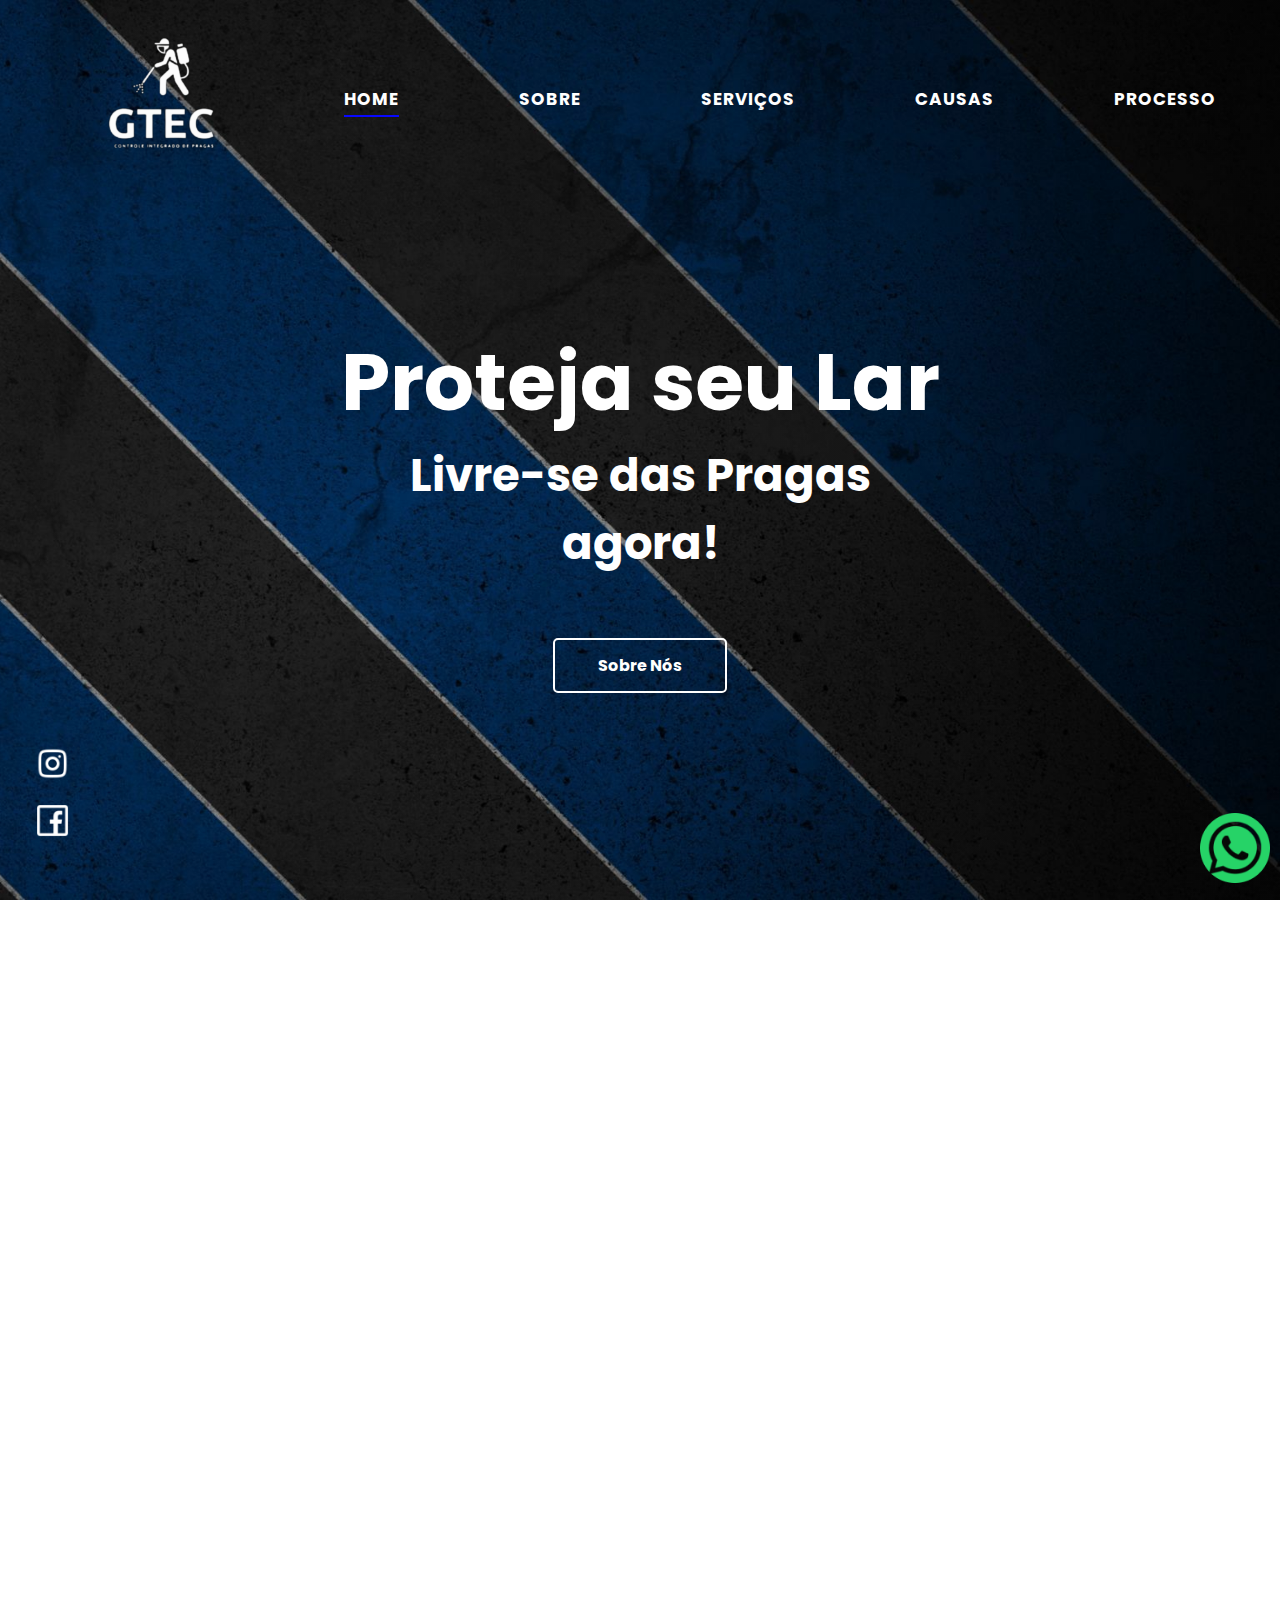
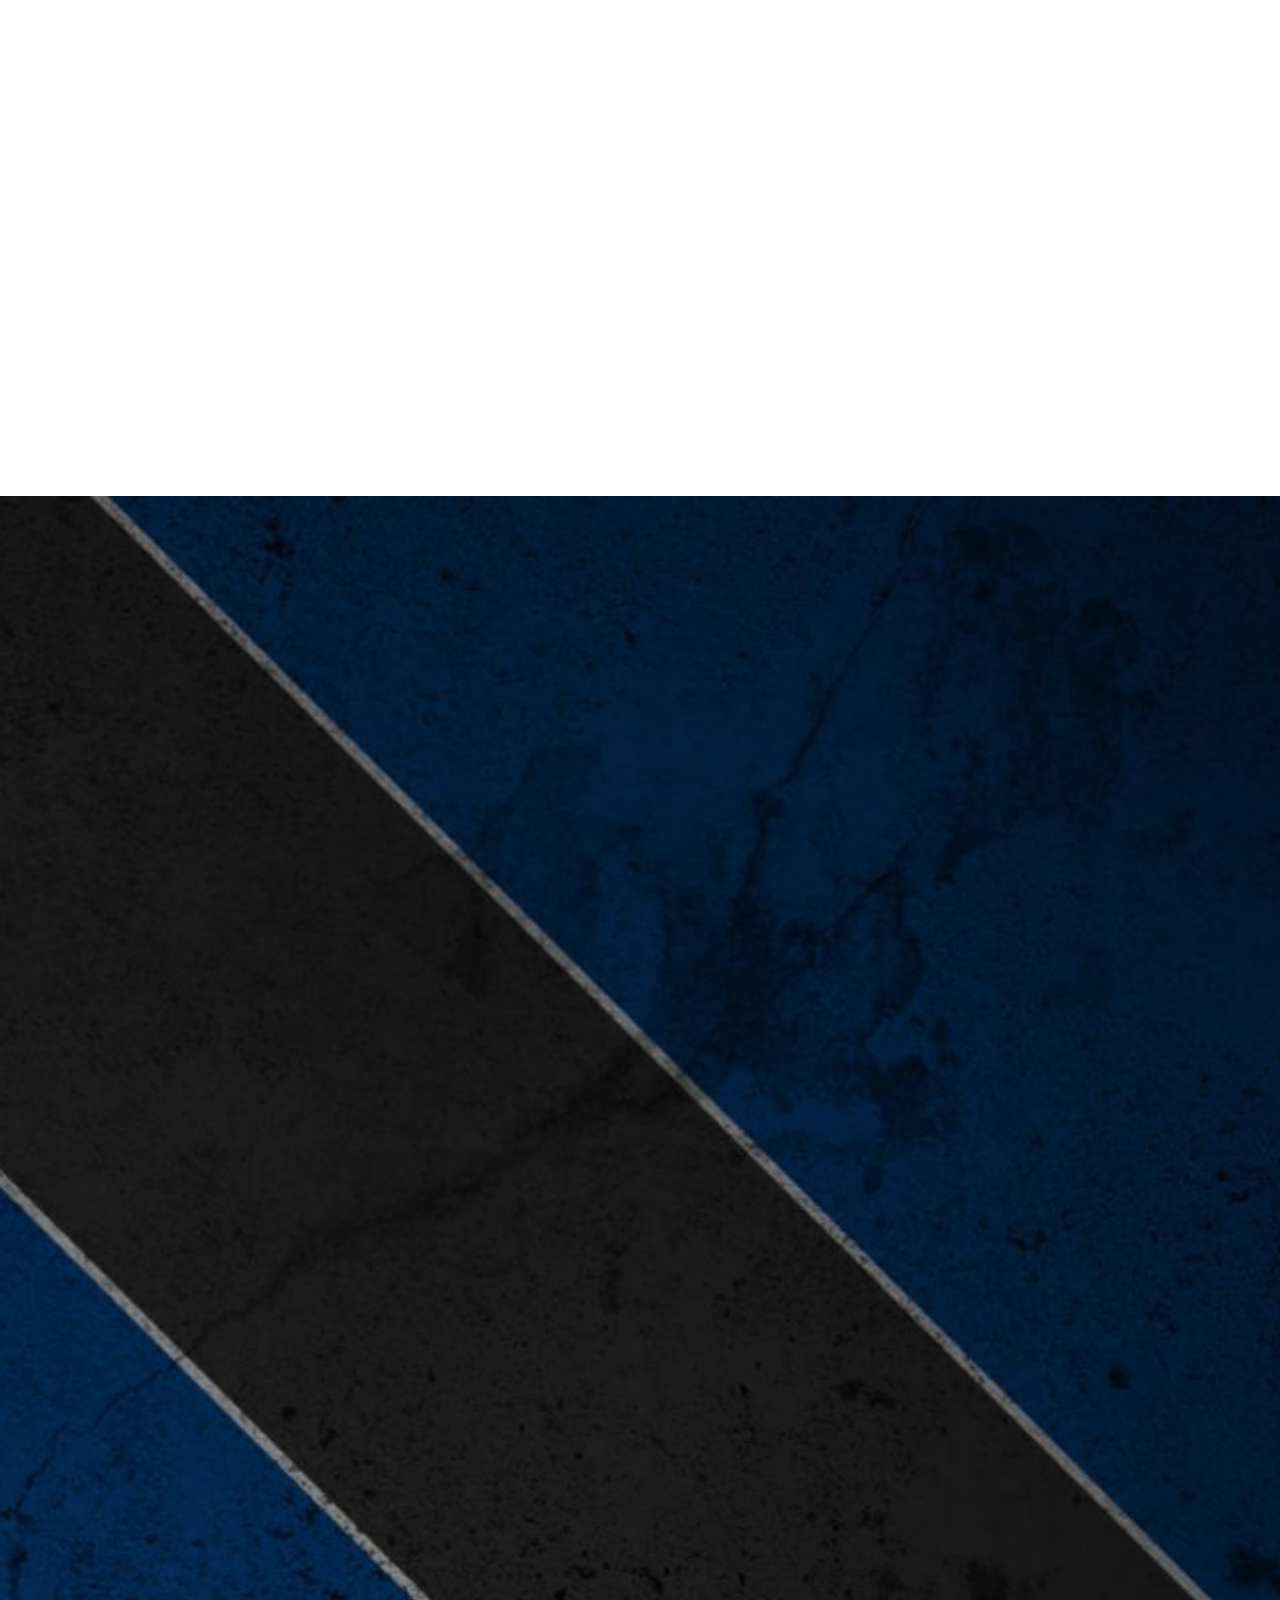
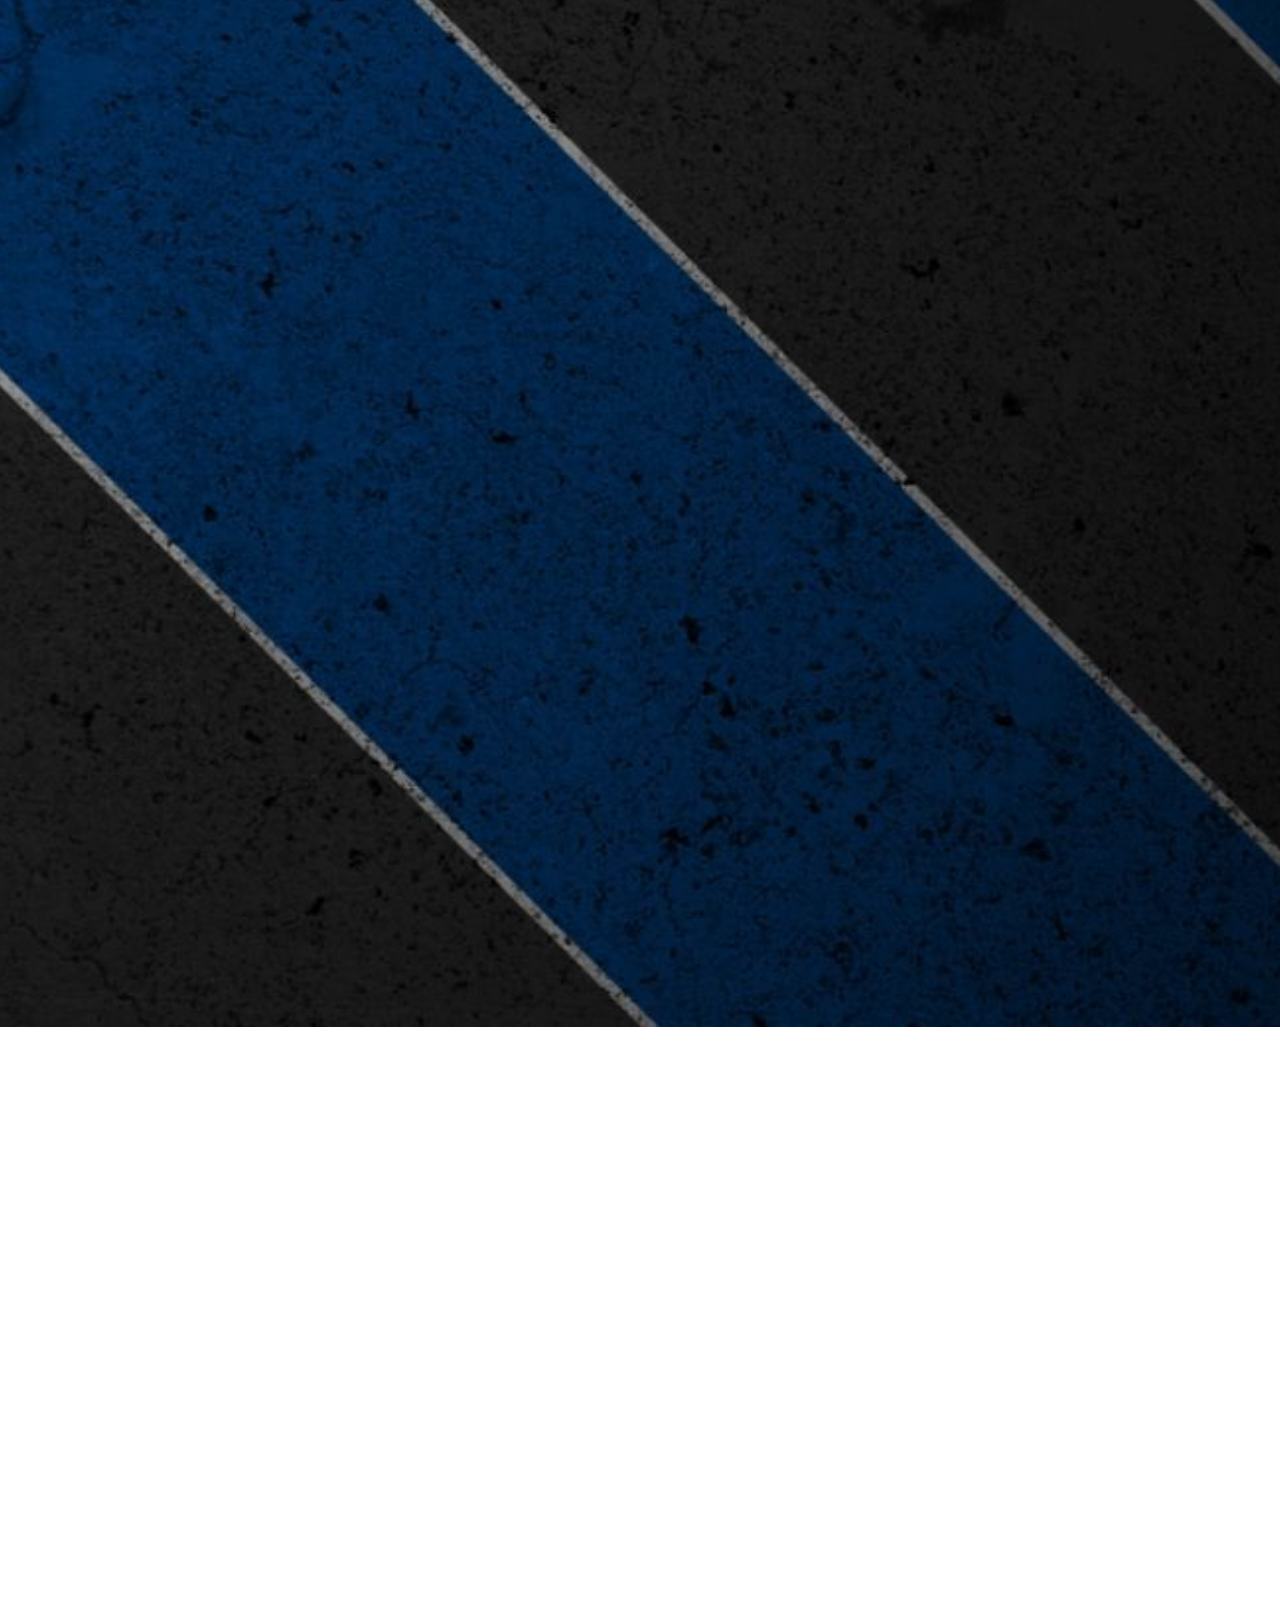
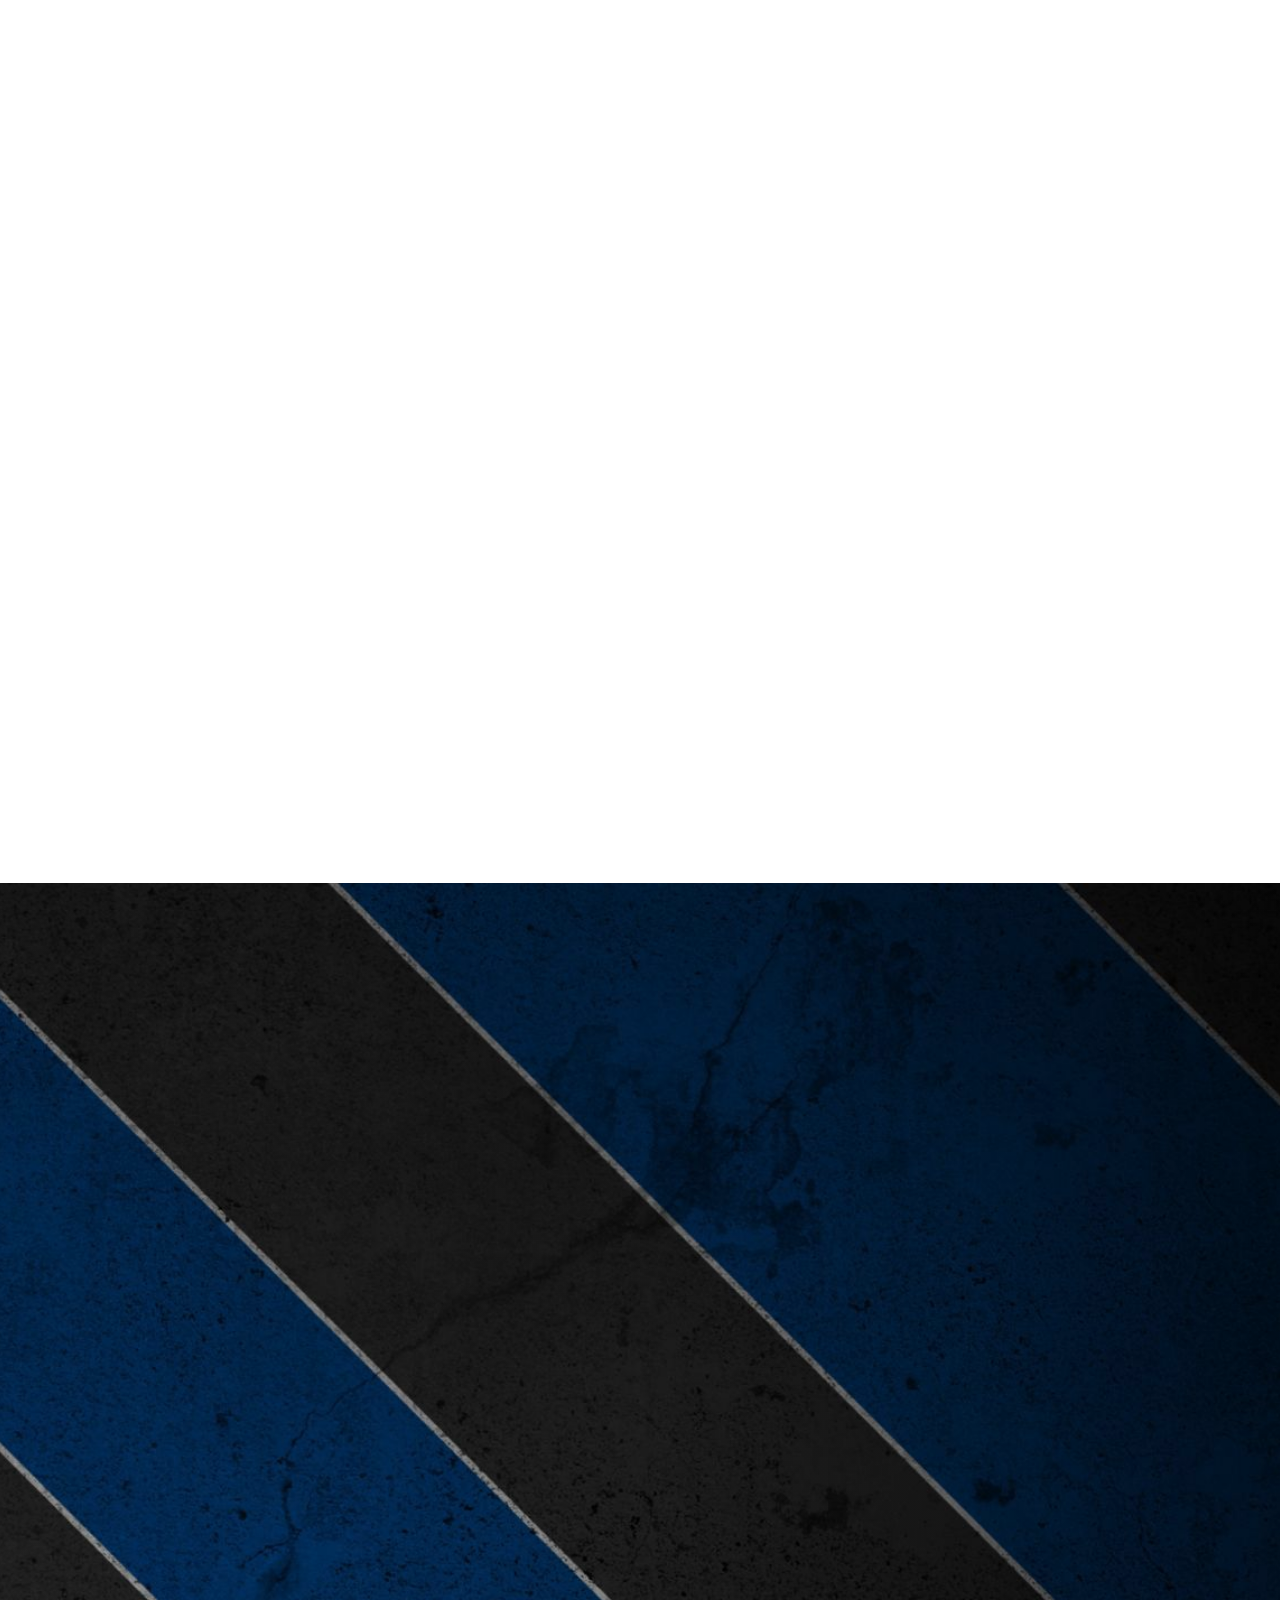
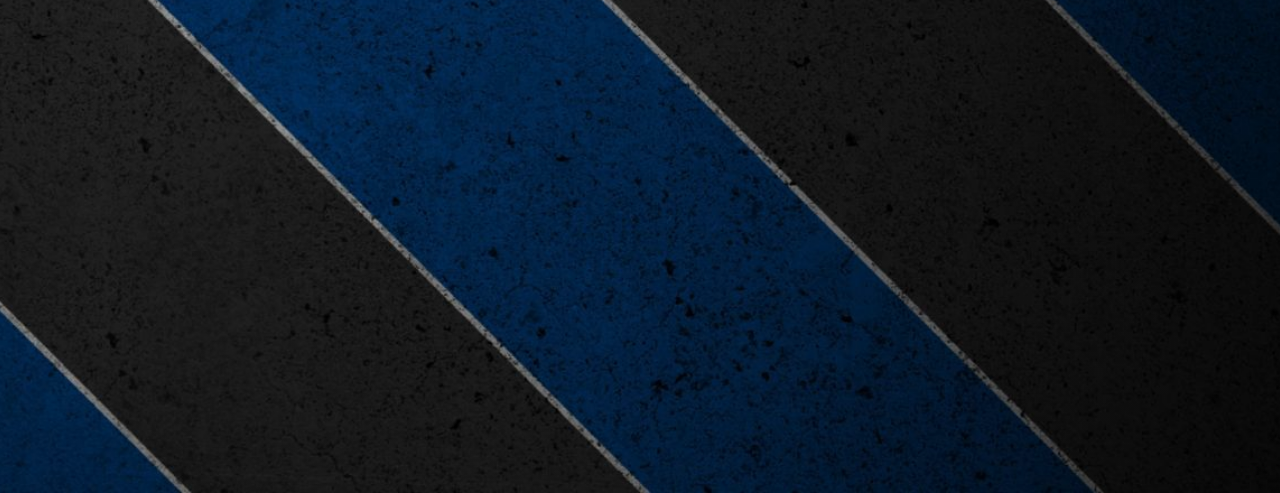
==== commit c0723223: "add water box" ====
--- a/index.html
+++ b/index.html
@@ -3,9 +3,11 @@
 <head>
     <meta charset="UTF-8">
     <meta name="viewport" content="width=device-width, initial-scale=1.0">
+    <link rel="stylesheet" href="https://unpkg.com/swiper/swiper-bundle.min.css" />
     <link rel="stylesheet" href="./css/styles.css">
     <title>GTEC-Controle De Pragas</title>
     <link rel="icon" href="./images/favicon.ico" type="image/png" sizes="100x100">
+    <script src="https://unpkg.com/swiper/swiper-bundle.min.js"></script>
    <!-- Primary Meta Tags -->
     <meta name="title" content="GTEC Controle de Pragas: Soluções Profissionais para Eliminação de Pragas" />
     <meta name="description" content="Descubra soluções eficazes e especializadas em controle de pragas com a GTEC. Oferecemos serviços profissionais para eliminar insetos, roedores e outras pragas, garantindo um ambiente seguro e saudável para sua família e negócio. Conte com nossa experiência e comprometimento para proteger seu espaço contra infestações." />
@@ -119,6 +121,11 @@
                 <img src="./images/icons/iconCard4.png" alt="Icon Services5" data-anime="bottom">
                 <p data-anime="bottom">Tratamentos específicos para controle de pragas voadoras, como mosquitos, moscas e vespas.</p>
             </div>
+            <div class="card" data-anime="bottom">
+                <h3 data-anime="bottom">Limpeza de caixa d’água</h3>
+                <img src="./images/icons/watericon.png" alt="Icon Services5" data-anime="bottom">
+                <p data-anime="bottom">Garanta água limpa e segura! Removemos sedimentos e impurezas, prevenindo bactérias.</p>
+            </div>
         </div>
 
         <div class="dropdown_service">
@@ -135,6 +142,45 @@
                 <p>Nossos tratamentos especializados são desenvolvidos para lidar com problemas específicos de pragas. Desde infestações graves até pragas mais difíceis de controlar, nossa equipe especializada utiliza técnicas avançadas e produtos seguros para resolver qualquer desafio de controle de pragas que você possa enfrentar.</p>
             </details>
         </div>
+
+        <div class="water_service">
+            <div class="water_text"><h3 data-anime="bottom">Limpeza de <span class="blue">Caixa d'Água</span></h3><p data-anime="bottom">Mantenha sua água segura e limpa! Nosso serviço remove sedimentos e impurezas, prevenindo a proliferação de bactérias. Agende agora e garanta água pura para sua família ou empresa!</p></div>
+            <div class="water_img" data-anime="bottom">
+                <div class="swiper-container">
+                    <div class="swiper-wrapper">
+                        <div class="swiper-slide">
+                            <img src="./images/water1.jpeg" alt="Description of Image 1">
+                        </div>
+                        <div class="swiper-slide">
+                            <img src="./images/water2.jpeg" alt="Description of Image 2">
+                        </div>
+                        <div class="swiper-slide">
+                            <img src="./images/water3.jpeg" alt="Description of Image 3">
+                        </div>
+                        <div class="swiper-slide">
+                            <img src="./images/water4.jpeg" alt="Description of Image 4">
+                        </div>
+                        <div class="swiper-slide">
+                            <img src="./images/water5.jpeg" alt="Description of Image 5">
+                        </div>
+                    </div>
+                    <!-- Add Pagination -->
+                    <div class="swiper-pagination"></div>
+                </div>
+            </div>
+        </div>
+        <div class="about_2_service" id="more">
+            <div class="about_2_image_service" data-anime="bottom">
+                <video controls class="video2">
+                    <source src="./video/video2.mp4" type="video/mp4">
+                    Seu navegador não suporta vídeo HTML5.
+                </video>
+            </div>
+            <div class="about_2_text_service">
+                <h3 data-anime="bottom">Termonebulização para Controle de <span class="blue">Insetos Alados</span></h3>
+                <p data-anime="bottom">Garanta um ambiente seguro e livre de insetos alados, como mosquitos e pernilongos, incluindo o Aedes aegypti, com nosso serviço de termonebulização. Utilizamos técnicas avançadas para eliminar pragas e proteger sua saúde e bem-estar. Agende agora e mantenha seu espaço livre de riscos.</p>
+            </div>
+        </div>
     </section>
 
     <section class="enemies_container" id="danger">
@@ -233,6 +279,25 @@
         </a>
     </div>
 
+    <script src="https://unpkg.com/swiper/swiper-bundle.min.js"></script>
+    <script>
+        document.addEventListener('DOMContentLoaded', function () {
+            var swiper = new Swiper('.swiper-container', {
+                slidesPerView: 1, // Mostrar apenas um slide por vez
+                spaceBetween: 10, // Espaçamento opcional entre slides
+                loop: true,
+                pagination: {
+                    el: '.swiper-pagination',
+                    clickable: true,
+                },
+                navigation: {
+                    nextEl: '.swiper-button-next',
+                    prevEl: '.swiper-button-prev',
+                },
+            });
+        });
+    </script>
+    
     <script src="./js/script.js"></script>
 </body>
 </html>--- a/css/styles.css
+++ b/css/styles.css
@@ -609,7 +609,7 @@
     align-items: center;
     justify-content: center;
     margin-top: 100px;
-    max-width: 1140px;
+    max-width: 2000px;
     width: 100%;
 }
 
@@ -630,6 +630,7 @@
 
 .cards_services h3{
     font-size: 17px;
+    margin: 0 20px;
 }
 
 .cards_services img {
@@ -640,7 +641,7 @@
 
 .cards_services p {
     font-size: 13px;
-    padding: 5px;
+    padding: 5px 10px;
 }
 
 .dropdown_service{
@@ -1018,6 +1019,242 @@
 
     .process_text{
         margin: 30px 0 50px 0;
+    }
+}
+
+.water_service {
+    max-width: 950px;
+    width: 100%;
+    display: flex;
+    flex-wrap: wrap;
+    align-items: flex-start;
+    justify-content: center;
+    color: #FFF;
+    margin-top: 170px;
+}
+
+.water_text {
+    text-align: start;
+    max-width: 440px;
+    margin-top: 30px;
+    margin-right: 80px;
+    flex: 1;
+}
+
+.water_text h3 {
+    font-size: 35px;
+    max-width: 400px;
+}
+
+.water_text p {
+    font-size: 15px;
+    font-weight: bold;
+    margin-top: 30px;
+    line-height: 25px;
+}
+
+.water_img {
+    width: 100%;
+    max-width: 450px;
+    margin: auto;
+    flex: 1;
+    position: relative; /* Adicionado */
+    overflow: hidden; /* Adicionado */
+}
+
+.swiper-container {
+    width: 100%;
+    height: 100%; /* Ajustado */
+    max-width: 450px; /* Ajustado */
+}
+
+.swiper-slide {
+    width: 100%;
+    height: 100%; /* Ajustado */
+    text-align: center;
+    opacity: 0;
+    transition: opacity 0.3s ease-in-out;
+}
+
+.swiper-slide-active {
+    opacity: 1;
+}
+
+.swiper-slide img {
+    width: 329px;
+    height: 370px;
+    object-fit: cover;
+    vertical-align: middle; /* Ajustado */
+    border-radius: 10px;
+    border: 2px solid #FFF;
+}
+
+  /* Estilos para a paginação */
+  .swiper-pagination {
+    position: relative; /* Mudado para relativo */
+    bottom: 0;
+    left: 0;
+    right: 0;
+    margin: auto;
+    display: flex;
+    justify-content: center;
+    align-items: center;
+    margin-top: 30px; /* Ajustado para espaço entre a imagem e a paginação */
+}
+
+.swiper-pagination .swiper-pagination-bullet {
+    width: 7px;
+    height: 7px;
+    background-color: rgba(255, 255, 255, 0.5);
+    margin: 0 5px;
+    cursor: pointer;
+    border-radius: 50%;
+    transition: background-color 0.3s ease;
+}
+
+.swiper-pagination .swiper-pagination-bullet-active {
+    background-color: #fff;
+}
+
+@media(max-width: 769px){
+    .water_service{
+        flex-direction: column;
+        align-items: center;
+        margin-top: 50px;
+    }
+
+    .water_text{
+        margin-right: 0;
+        text-align: center;
+        margin-bottom: 50px;
+    }
+
+    .water_text h3 {
+        font-size: 35px;
+        max-width: 100%;
+    }
+    
+}
+
+@media(max-width: 376px){
+    .water_text h3 {
+        font-size: 30px;
+    }
+    .water_text p {
+        font-size: 14px;
+        padding: 0 10px;
+    }
+
+    .swiper-slide img {
+        width: 320px;
+        height: 370px;
+        object-fit: cover;
+        vertical-align: middle; /* Ajustado */
+        border-radius: 10px;
+        border: 2px solid #FFF;
+    }
+    
+}
+@media(max-width: 322px){
+    .water_text h3 {
+        font-size: 25px;
+    }
+    .water_text p {
+        font-size: 13px;
+        padding: 0 10px;
+    }
+}
+
+.about_2_service{
+    display: flex;
+    align-items: center;
+    justify-content: center;
+    padding: 30px;
+    margin-top: 100px;
+}
+
+.about_2_image_service img{
+    width: 407px;
+    height: 396px;
+    object-fit: cover;
+    margin-top: 60px;
+}
+
+
+.about_2_text_service{
+    max-width: 450px;
+    width: 100%;
+    margin-left: 80px;
+    margin-bottom: 5px;
+    text-align: start;
+}
+
+.about_2_text_service h3{
+    font-size: 30px;
+    color: #fff;
+    letter-spacing: 2px;
+}
+
+.about_2_text_service p{
+    font-size: 15px;
+    color: #fff;
+    margin: 34px 0 58px 0; 
+    line-height: 25px;
+}
+
+
+
+.video2 {
+    border-radius: 10px;
+    margin-bottom: 40px;
+    width: 403px; /* Ocupa toda a largura disponível */
+    border: 2px solid #ffffff;
+}
+
+@media(max-width: 769px){
+    .about_2_service{
+        flex-direction: column;
+        margin-top: 50px;
+    }
+    
+    .about_2_text_service{
+        text-align: center;
+        margin: 0;
+        order: 1;
+    }
+
+    .about_2_image_service{
+        order: 2;
+    }
+}
+
+@media(max-width: 426px){
+    .video2 {
+        width: 100%;
+    }
+}
+
+@media(max-width: 376px){
+    .about_2_text_service h3 {
+        font-size: 30px;
+    }
+    .about_2_text_service p {
+        font-size: 14px;
+        padding: 0 10px;
+    }
+}
+
+@media(max-width: 322px){
+    .about_2_text_service h3 {
+        font-size: 25px;
+    }
+    .about_2_text_service p {
+        font-size: 13px;
+        padding: 0 10px;
+    }
+
+    .about_2_service{
+        padding: 2px;
     }
 }
 
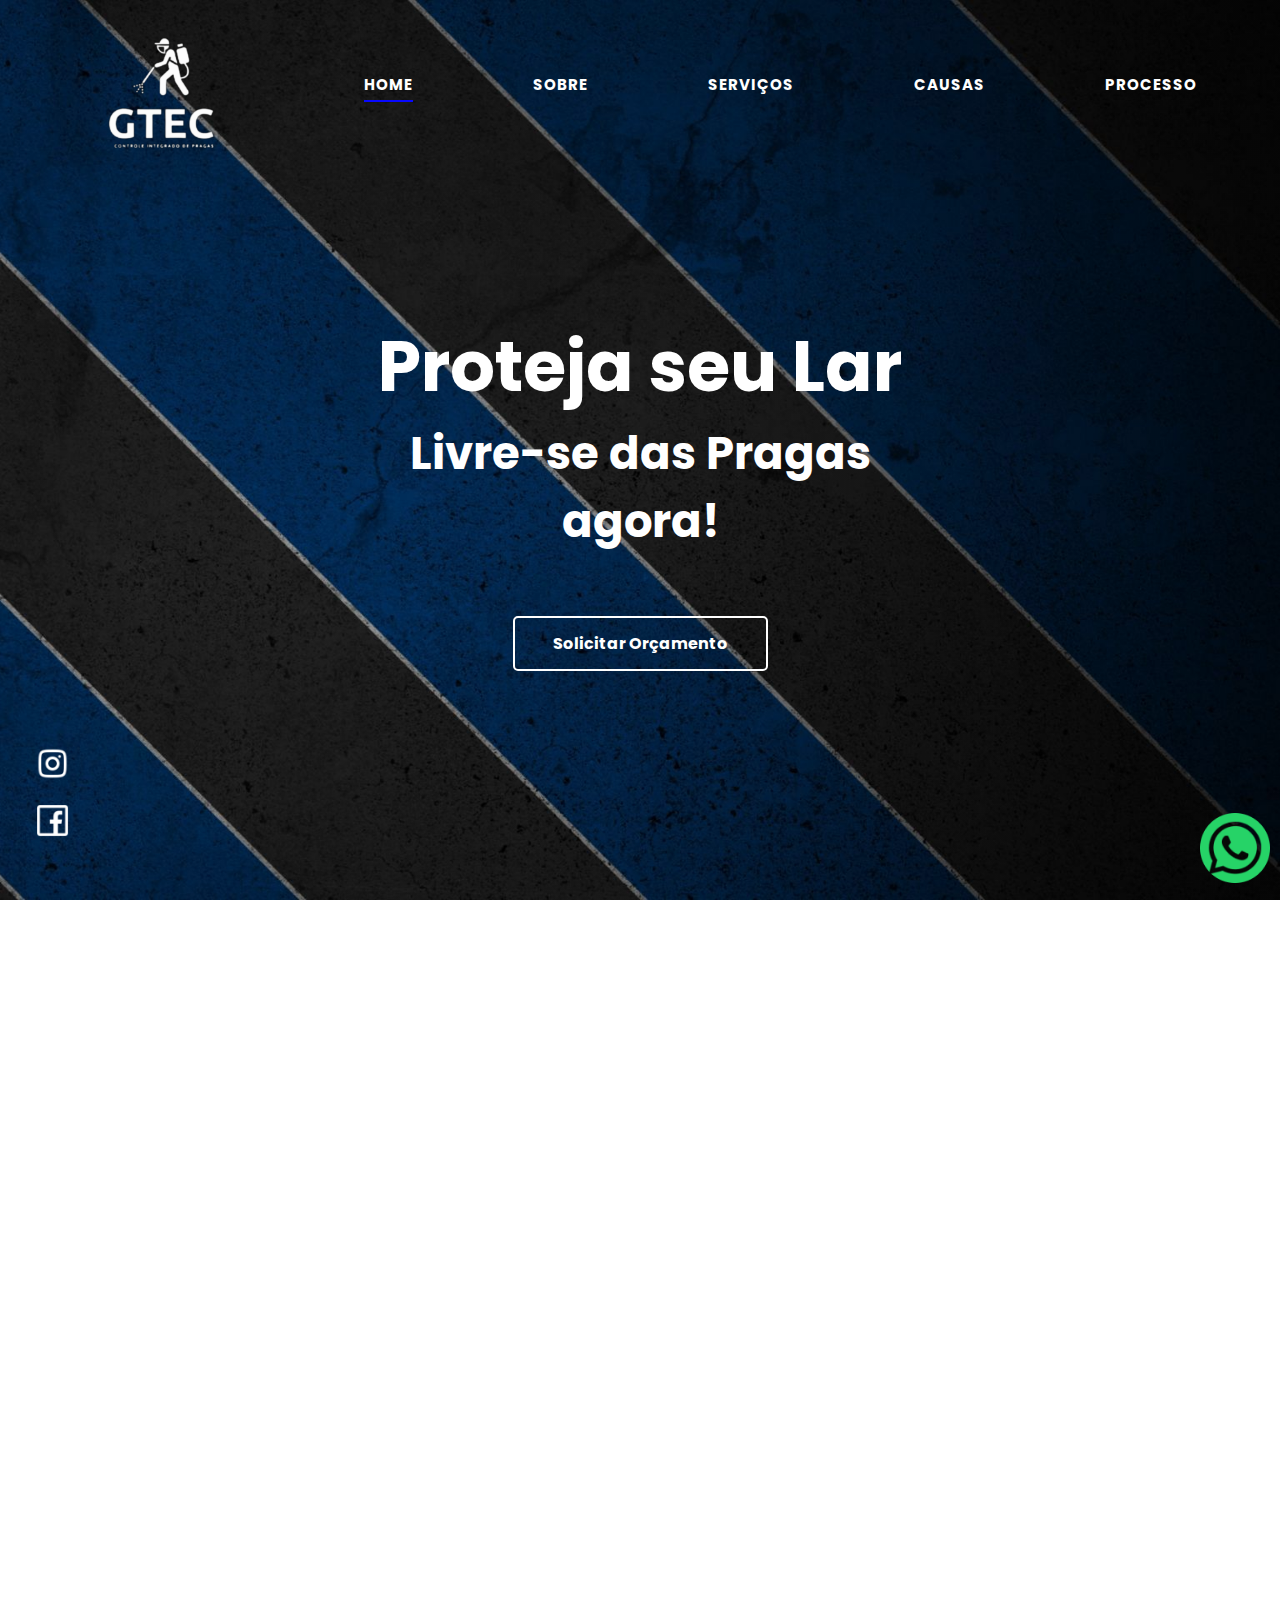
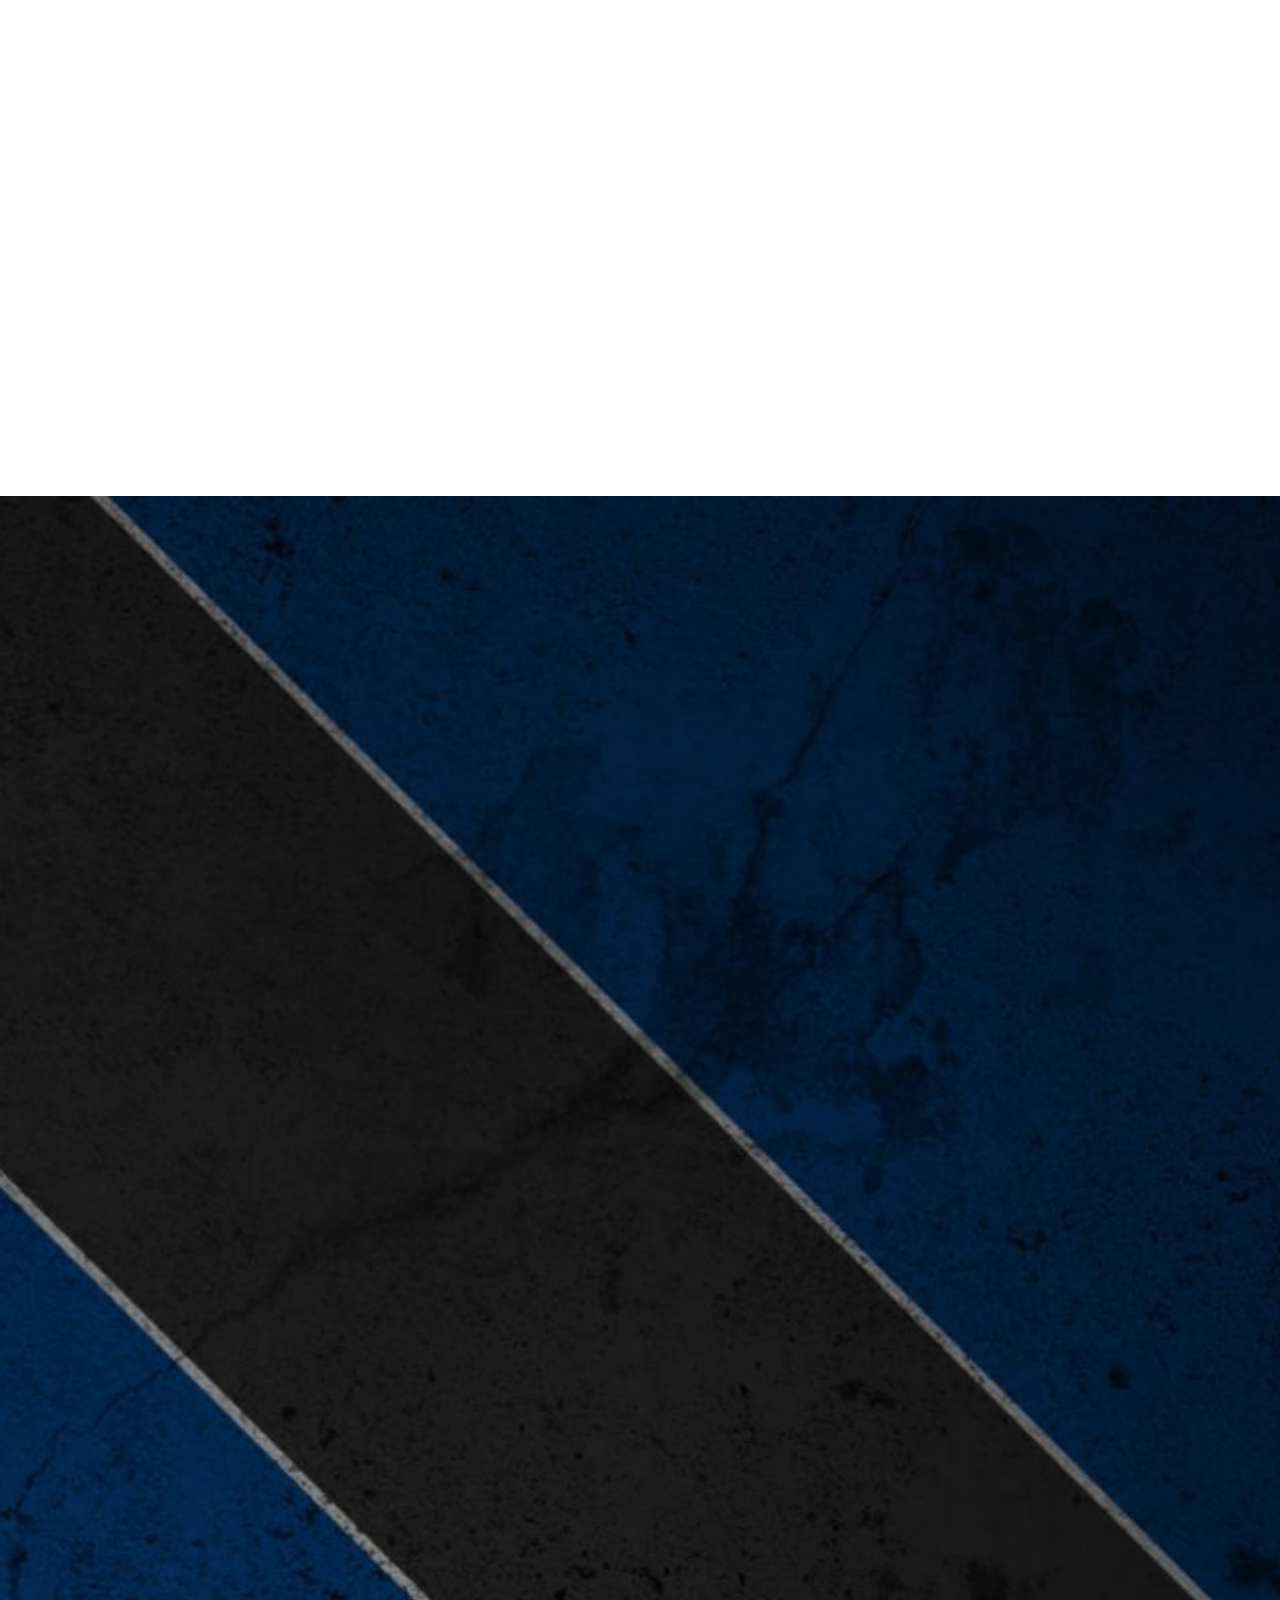
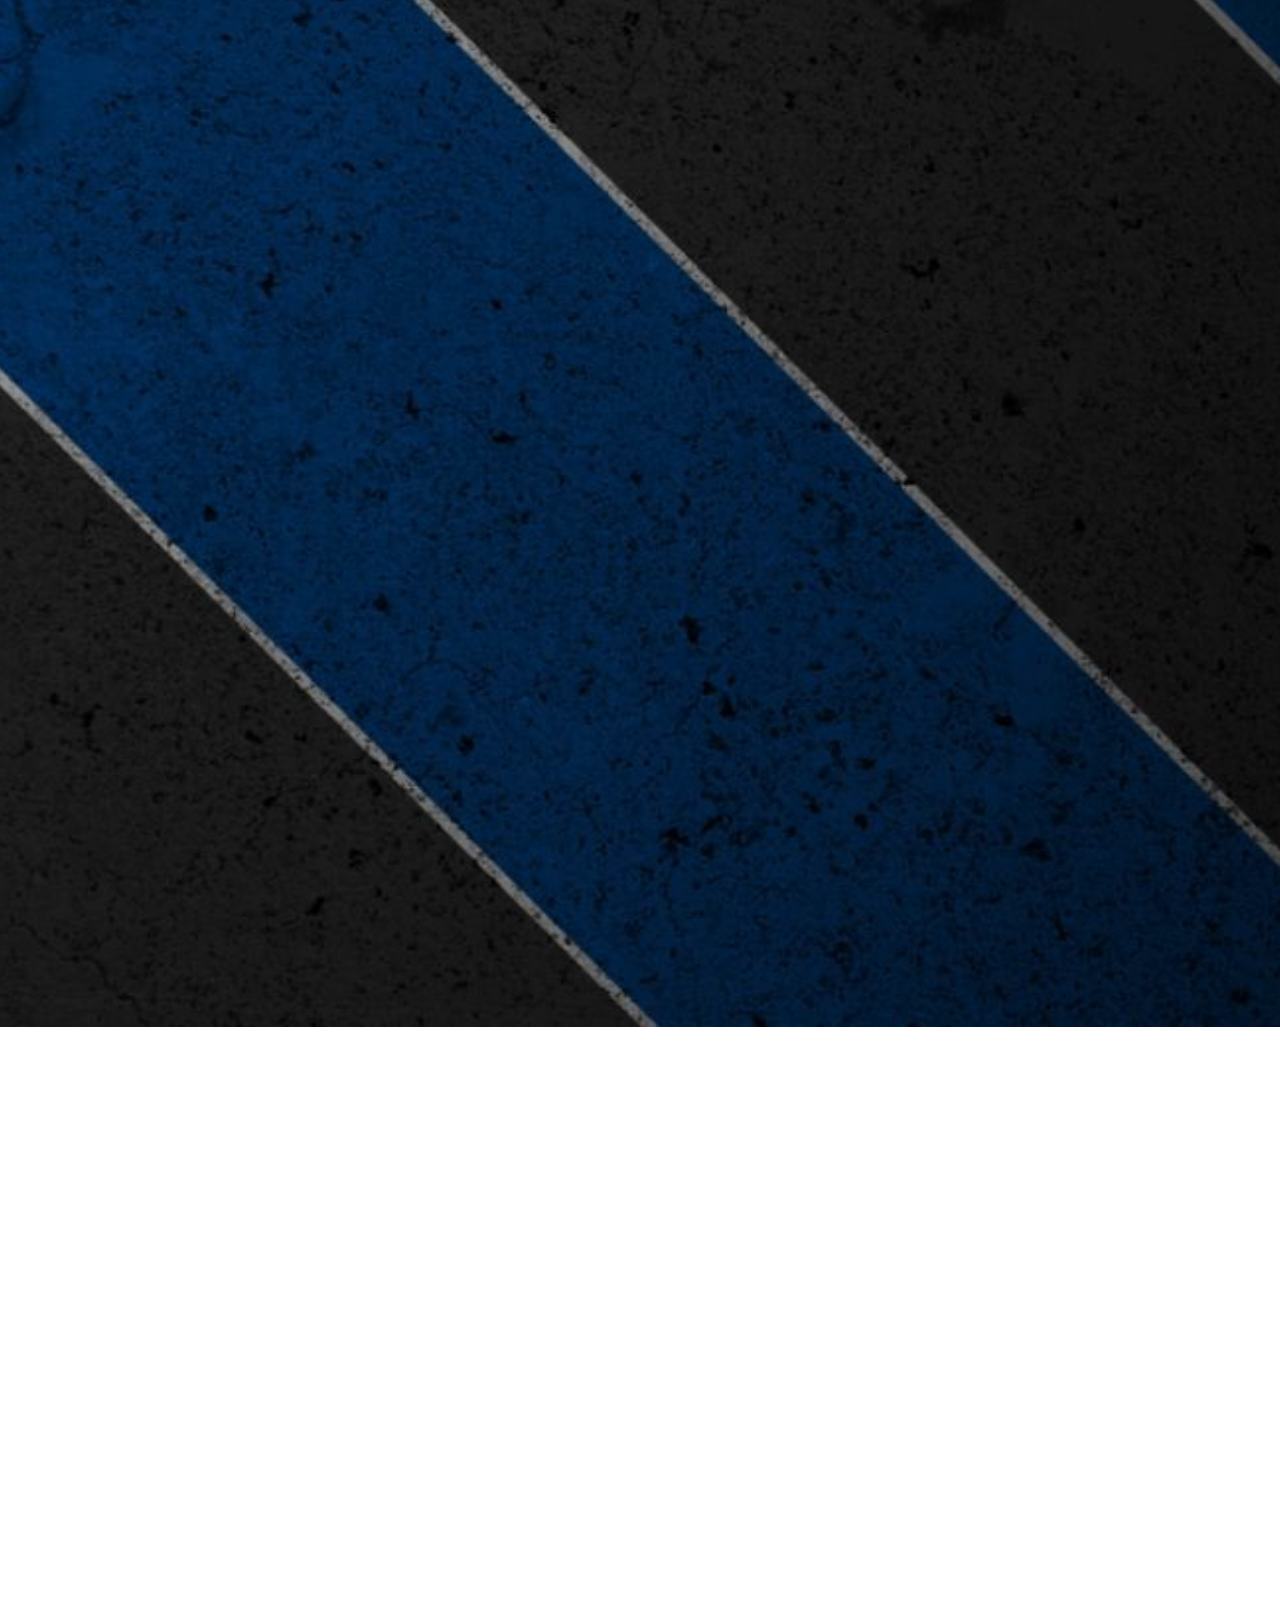
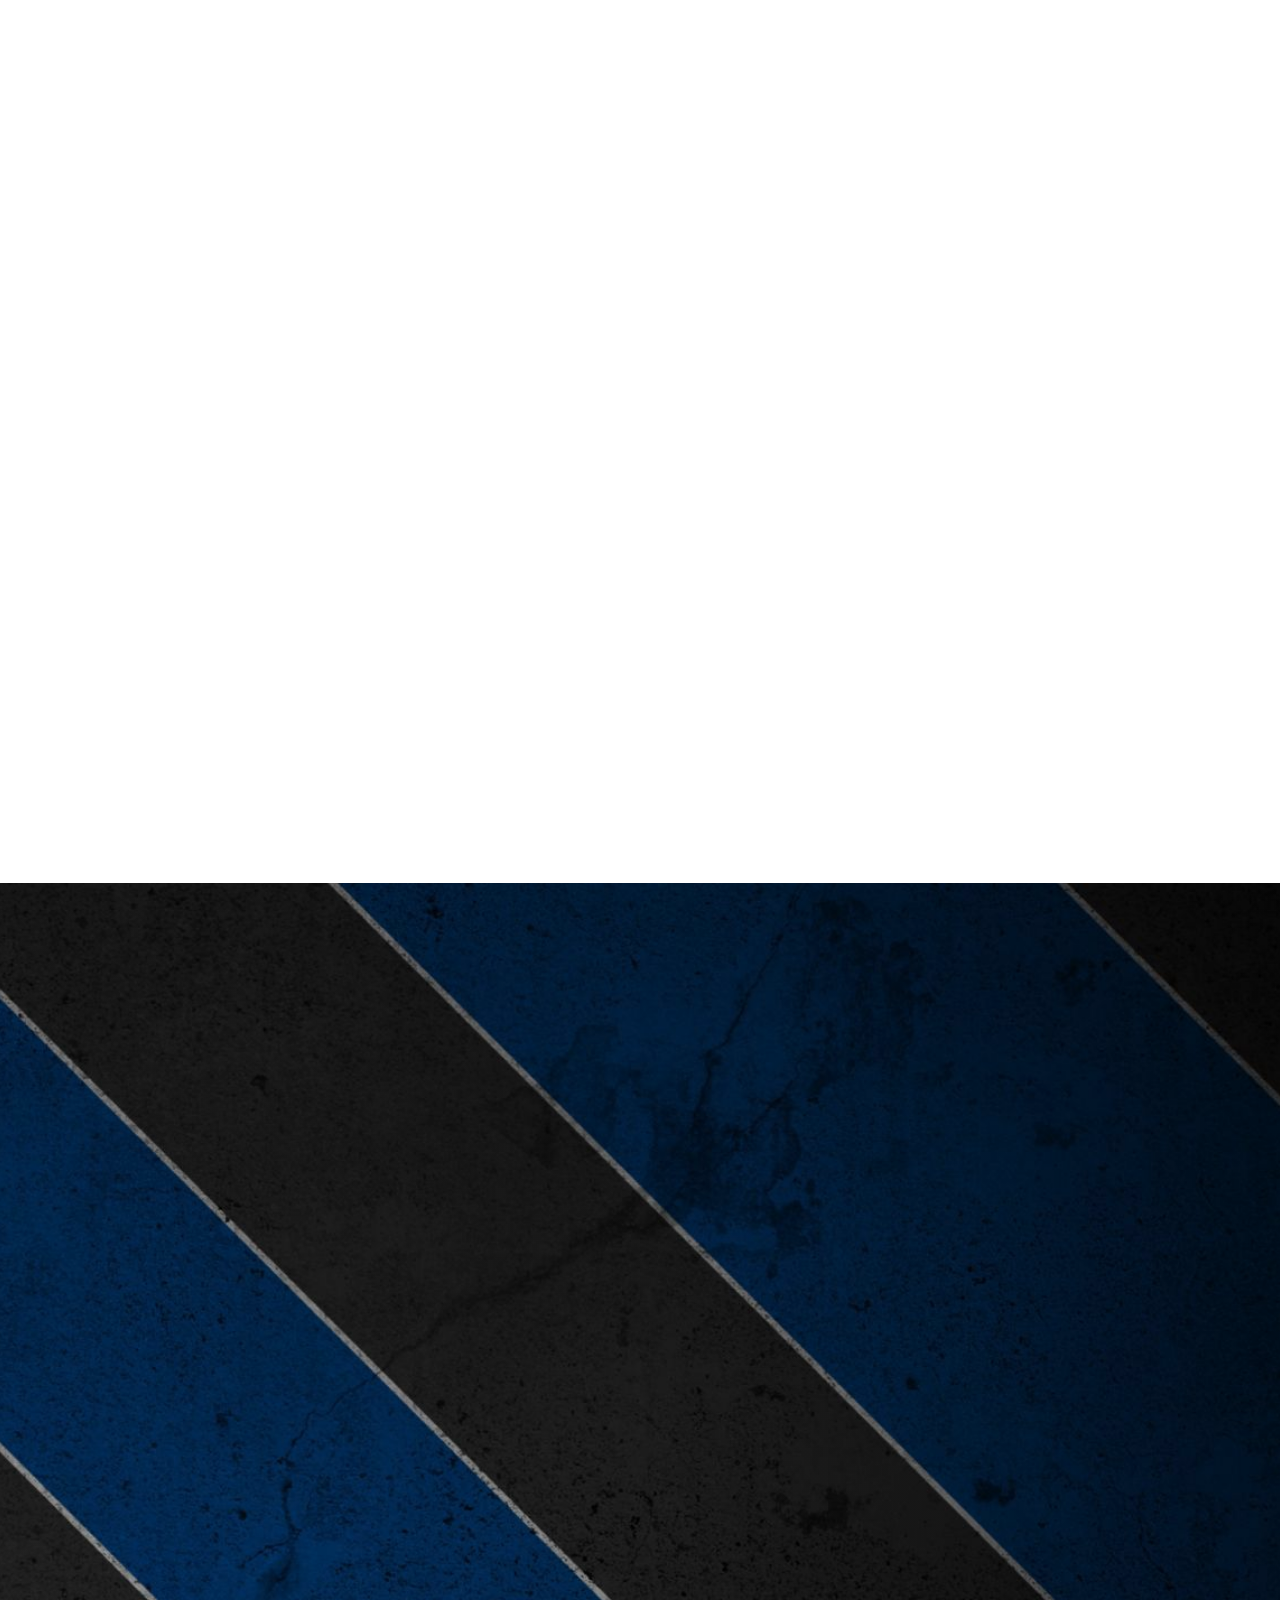
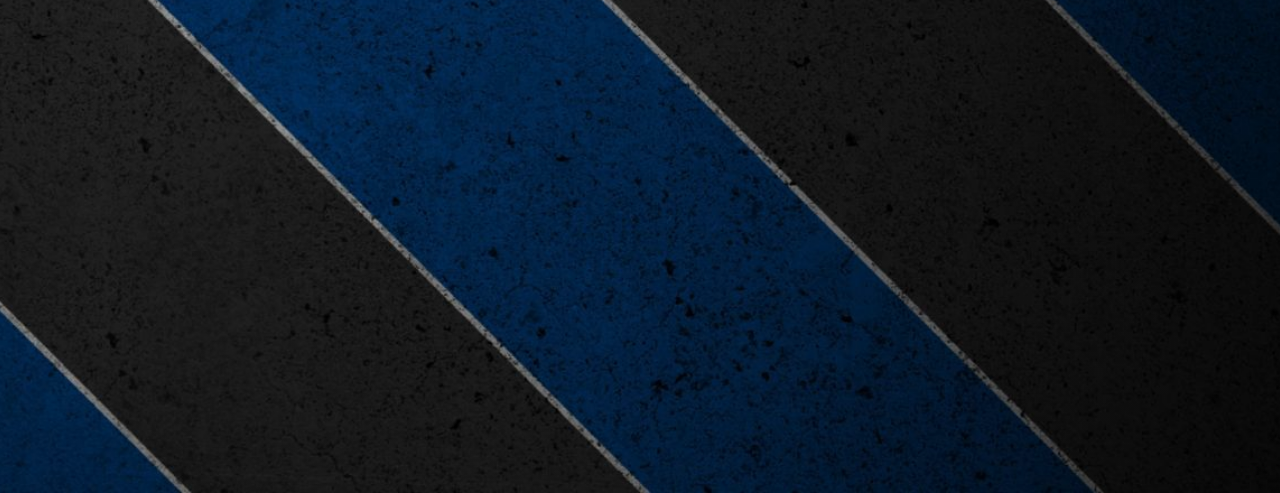
==== commit 3f346e58: "add changes in banner" ====
--- a/index.html
+++ b/index.html
@@ -60,7 +60,7 @@
         <div class="banner_text">
             <h1>Proteja seu Lar</h1>
             <h2>Livre-se das Pragas agora!</h2>
-            <a href="#about">Sobre Nós</a>
+            <a  href="https://api.whatsapp.com/send/?phone=5511940788108&text&type=phone_number&app_absent=0" target="_blank">Solicitar Orçamento</a>
         </div>
         <div class="banner_icons">
             <a href="https://www.instagram.com/gtec_pragas/" target="_blank"><img src="./images/icons/iconInsta.png" alt="Instagram"></a>
--- a/css/styles.css
+++ b/css/styles.css
@@ -57,6 +57,7 @@
     margin: 0; 
     padding: 0; 
     width: 100%; 
+    margin-bottom: 30px;
 }
 
 .navigation ul li{
@@ -71,7 +72,7 @@
 
 .navigation ul li a {
     color: #fff;
-    font-size: 17px;
+    font-size: 15px;
     text-transform: uppercase;
     letter-spacing: 1px;
     transition: all 0.5s;
@@ -227,9 +228,9 @@
 }
 
 .banner_text h1{
-    font-size: 79px;
+    font-size: 70px;
     color: #FFF;
-    margin-top: 116px;
+    margin-top: 85px;
 }
 
 .banner_text h2{
@@ -243,7 +244,7 @@
     border: 2px solid #FFF;
     background: transparent;
     border-radius: 5px;
-    padding: 13px 43px;
+    padding: 13px 38px;
     margin-top: 60px;
     transition: .4s;
 }
@@ -1133,6 +1134,10 @@
         font-size: 35px;
         max-width: 100%;
     }
+
+    .water_text p{
+        padding: 0 30px;
+    }
     
 }
 
@@ -1142,7 +1147,6 @@
     }
     .water_text p {
         font-size: 14px;
-        padding: 0 10px;
     }
 
     .swiper-slide img {
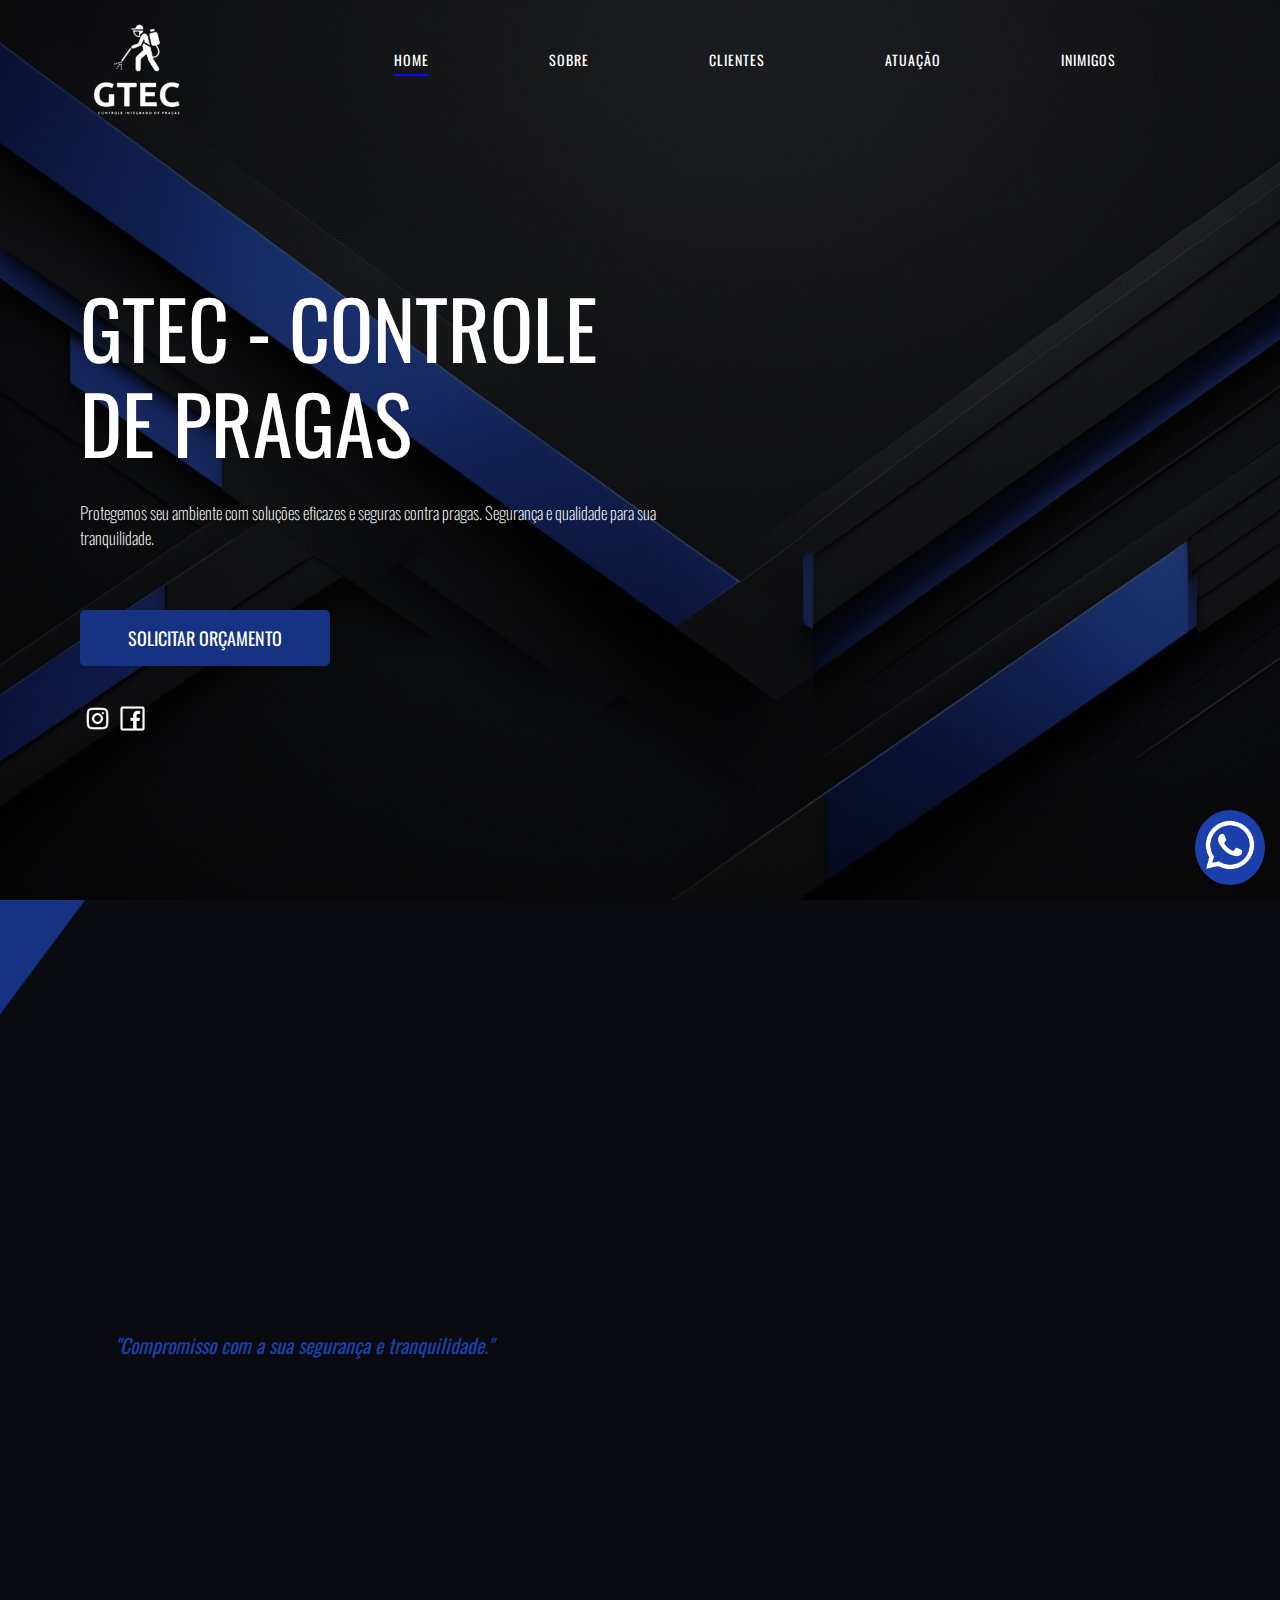
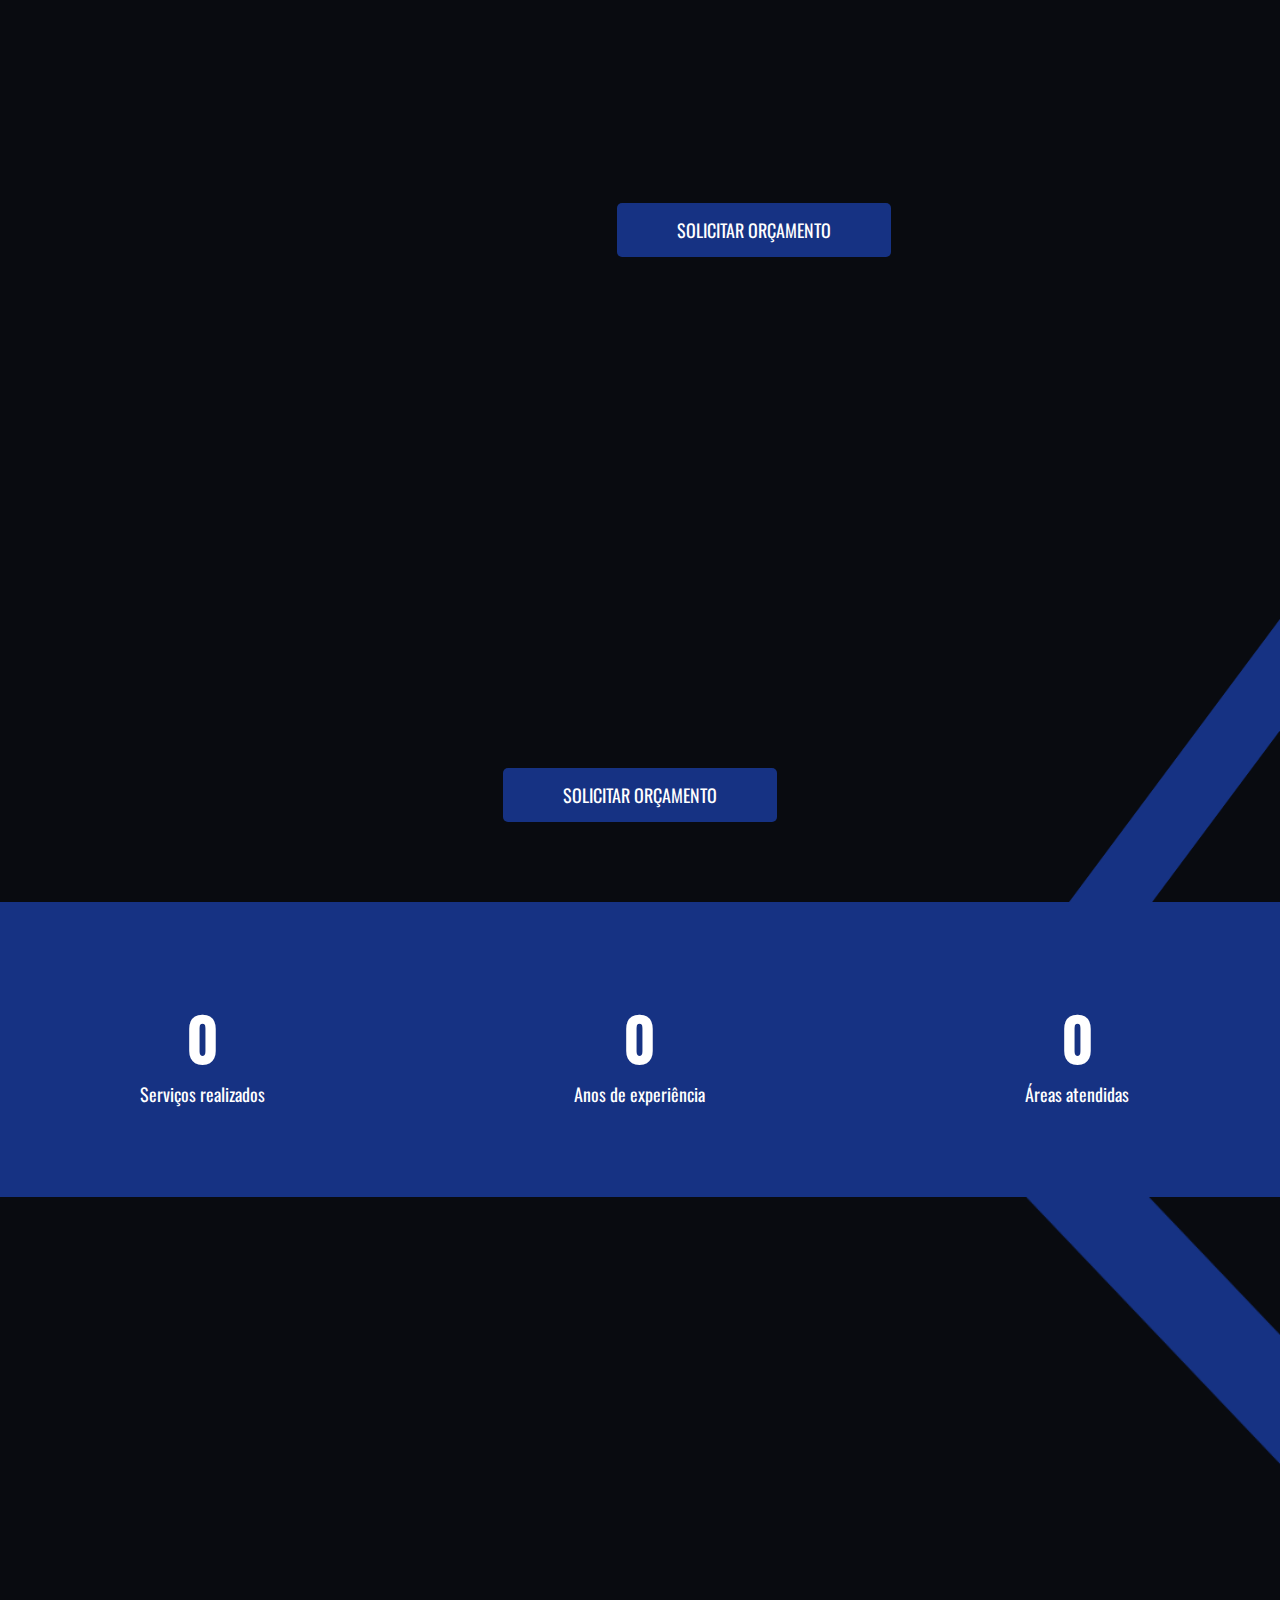
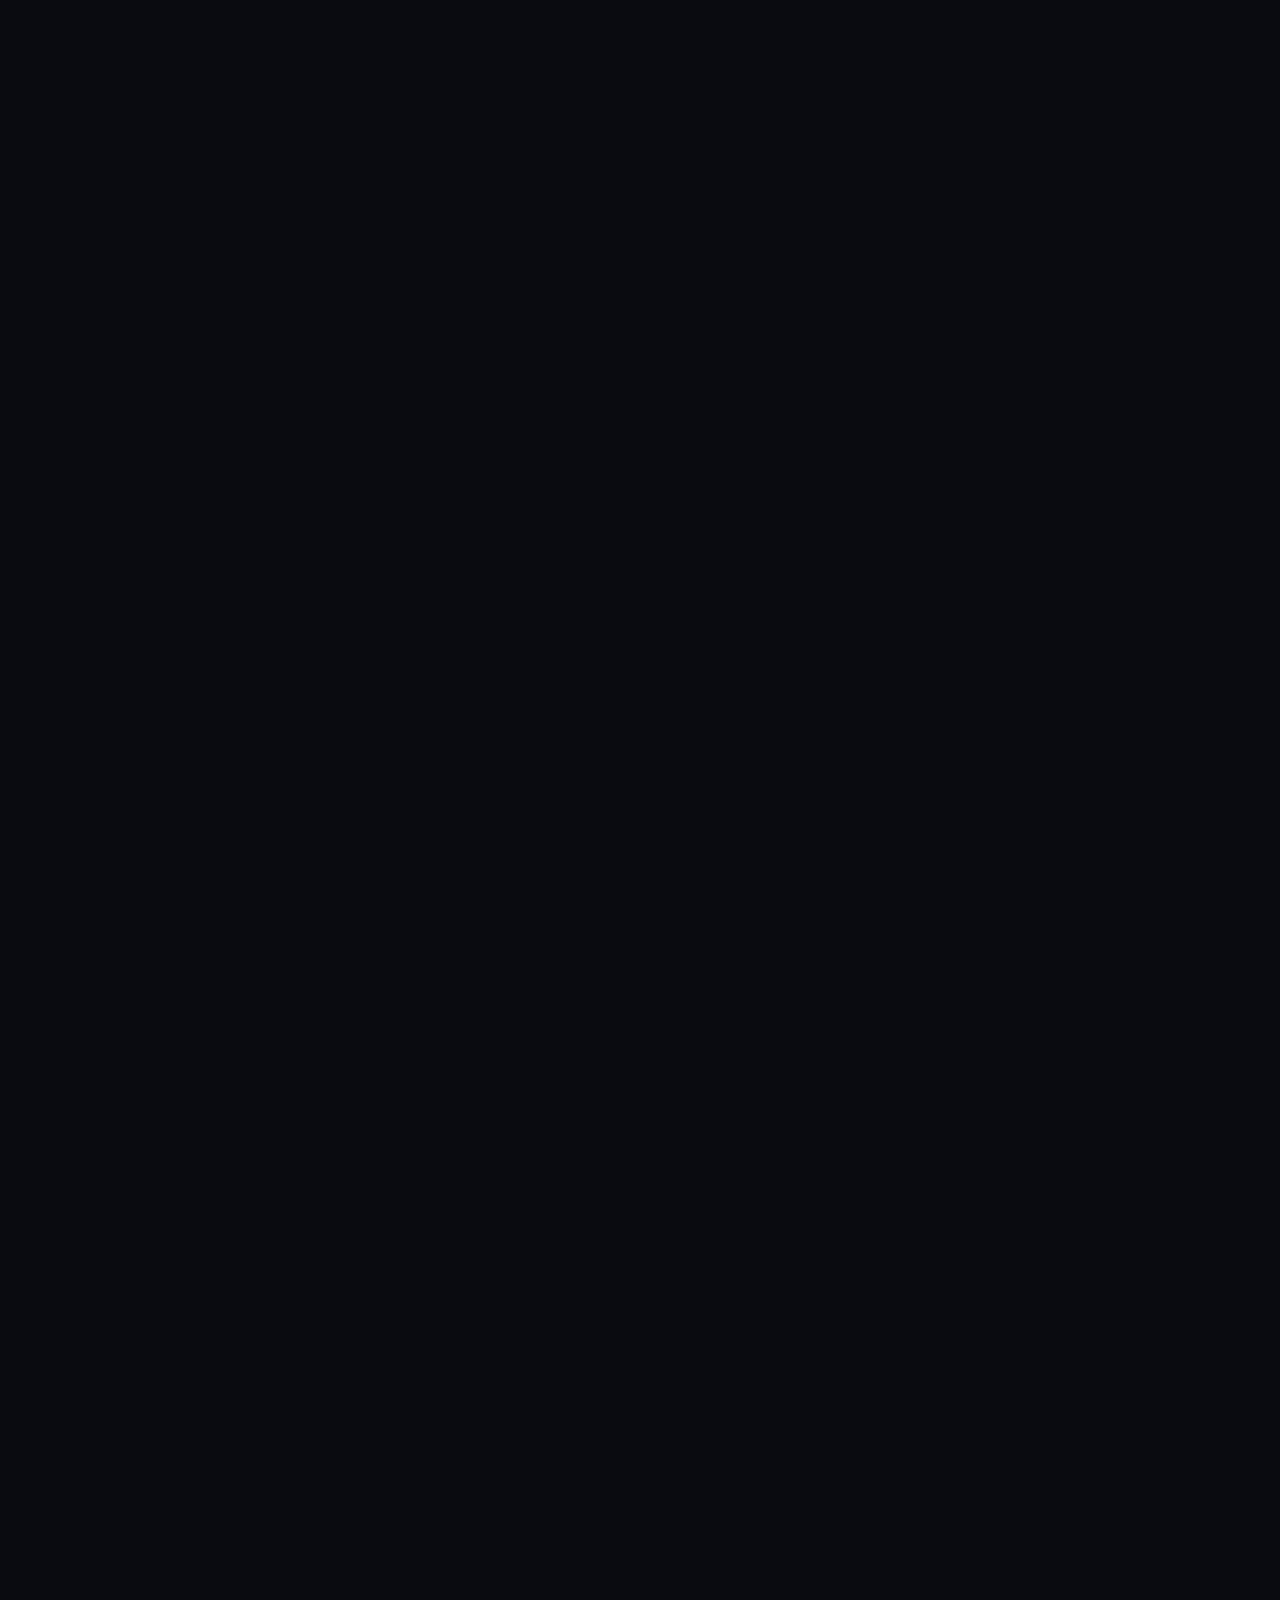
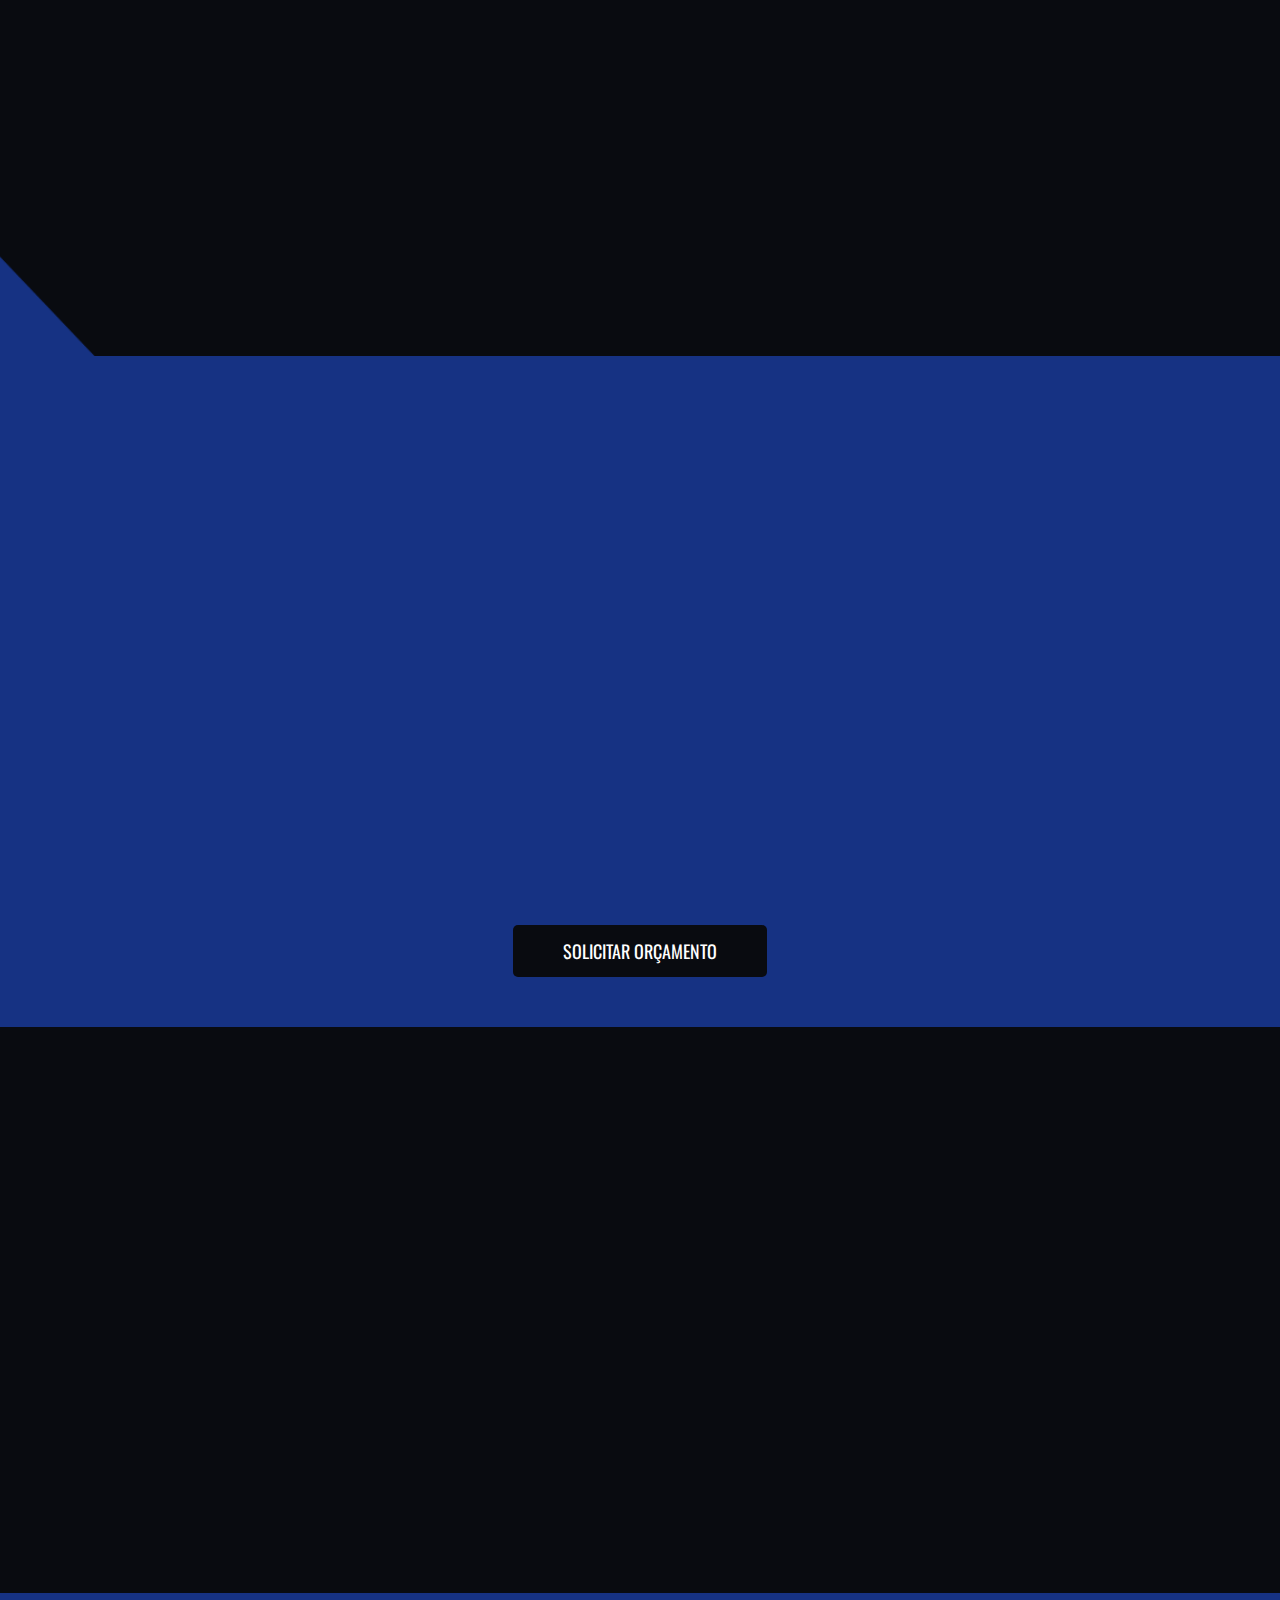
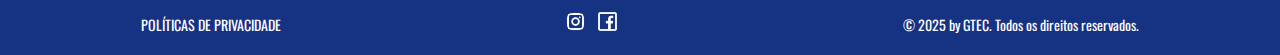
==== commit 0b49e40b: "updating gtec site" ====
--- a/index.html
+++ b/index.html
@@ -45,9 +45,9 @@
             <ul class="nav-menu">
                 <li><a href="/" class="nav-item active">Home</a></li>
                 <li><a href="#about" class="nav-item">Sobre</a></li>
-                <li><a href="#services" class="nav-item">Serviços</a></li>
-                <li><a href="#danger" class="nav-item">Causas</a></li>
-                <li><a href="#process" class="nav-item">Processo</a></li>
+                <li><a href="#clients" class="nav-item">Clientes</a></li>
+                <li><a href="#atuation" class="nav-item">Atuação</a></li>
+                <li><a href="#enemies" class="nav-item">Inimigos</a></li>
             </ul>
             <div class="menu">
                 <span class="bar"></span>
@@ -58,27 +58,93 @@
     </header>
     <section class="banner_container">
         <div class="banner_text">
-            <h1>Proteja seu Lar</h1>
-            <h2>Livre-se das Pragas agora!</h2>
-            <a  href="https://api.whatsapp.com/send/?phone=5511940788108&text&type=phone_number&app_absent=0" target="_blank">Solicitar Orçamento</a>
+            <h1>GTEC - CONTROLE DE PRAGAS</h1>
+            <h2>Protegemos seu ambiente com soluções eficazes e seguras contra pragas. Segurança e qualidade para sua tranquilidade.</h2>
+            <a  href="https://api.whatsapp.com/send/?phone=5511940788108&text&type=phone_number&app_absent=0" target="_blank">SOLICITAR ORÇAMENTO</a>
         </div>
         <div class="banner_icons">
             <a href="https://www.instagram.com/gtec_pragas/" target="_blank"><img src="./images/icons/iconInsta.png" alt="Instagram"></a>
             <a href="https://www.facebook.com/profile.php?id=61559024965384" target="_blank"><img src="./images/icons/iconFace.png" alt="Facebook"></a>
         </div>
     </section>
-    <section class="about_container" id="about">
-        <div class="about_1">
-            <div class="about_1_image">
-                <img src="./images/aboutimg1.png" alt="Foto GTEC1" data-anime="bottom">
-            </div>
-            <div class="about_1_line" data-anime="bottom"></div> 
-            <div class="about_1_text">
-                <h3 data-anime="bottom">Sobre a <span class="blue">GTEC</span></h3>
-                <p data-anime="bottom">Na GTEC Controle de Pragas, nossa missão é proteger o seu lar e o seu negócio contra as ameaças indesejadas das pragas. Com uma equipe dedicada de especialistas em controle de pragas e anos de experiência no setor, estamos empenhados em fornecer soluções eficazes e personalizadas para todas as suas necessidades de controle de pragas.</p>
-                <a href="#more" data-anime="bottom">Saiba Mais</a>
-            </div>
-        </div>
+    <section class="about-section" id="about">
+        <div class="about-container">
+            <div class="about-content">
+                <h3 data-anime="bottom">Quem somos nós</h3>
+                <h2 class="about-title" data-anime="bottom">GTEC - Controle de Pragas</h2>
+                <p class="about-text" data-anime="bottom">
+                    Oferecemos soluções eficazes e seguras para garantir um ambiente livre de pragas. Nossa equipe especializada trabalha com <span class="highlight">tecnologia avançada</span> para proteger sua casa e empresa.
+                </p>
+                <p class="about-text" data-anime="bottom">
+                    Contamos com métodos modernos para o <span class="highlight">controle e prevenção</span> de pragas urbanas, sempre priorizando a segurança e o bem-estar dos nossos clientes.
+                </p>
+                <p class="about-text" data-anime="bottom">
+                    Além disso, utilizamos produtos certificados e técnicas sustentáveis para minimizar impactos ao meio ambiente, garantindo um serviço eficiente e responsável.
+                </p>
+                <p class="quote">"Compromisso com a sua segurança e tranquilidade."</p>
+            </div>
+            <div class="about-image-container">
+                <div class="water_service">
+                    <div class="water_img" data-anime="bottom">
+                        <div class="swiper-container">
+                            <div class="swiper-wrapper">
+                                <div class="swiper-slide">
+                                    <img src="./images/water1.jpeg" alt="Description of Image 1">
+                                </div>
+                                <div class="swiper-slide">
+                                    <img src="./images/water2.jpeg" alt="Description of Image 2">
+                                </div>
+                                <div class="swiper-slide">
+                                    <img src="./images/water3.jpeg" alt="Description of Image 3">
+                                </div>
+                                <div class="swiper-slide">
+                                    <img src="./images/water4.jpeg" alt="Description of Image 4">
+                                </div>
+                                <div class="swiper-slide">
+                                    <img src="./images/water5.jpeg" alt="Description of Image 5">
+                                </div>
+                                <div class="swiper-slide">
+                                    <img src="./images/water6.jpeg" alt="Description of Image 5">
+                                </div>
+                                <div class="swiper-slide">
+                                    <img src="./images/water7.jpeg" alt="Description of Image 5">
+                                </div>
+                                <div class="swiper-slide">
+                                    <img src="./images/water8.jpeg" alt="Description of Image 5">
+                                </div>
+                                <div class="swiper-slide">
+                                    <img src="./images/water9.jpeg" alt="Description of Image 5">
+                                </div>
+                                <div class="swiper-slide">
+                                    <img src="./images/water10.jpeg" alt="Description of Image 5">
+                                </div>
+                                <div class="swiper-slide">
+                                    <img src="./images/water11.jpeg" alt="Description of Image 5">
+                                </div>
+                                <div class="swiper-slide">
+                                    <img src="./images/water12.jpeg" alt="Description of Image 5">
+                                </div>
+                                <div class="swiper-slide">
+                                    <img src="./images/water13.jpeg" alt="Description of Image 5">
+                                </div>
+                                <div class="swiper-slide">
+                                    <img src="./images/water14.jpeg" alt="Description of Image 5">
+                                </div>
+                                <div class="swiper-slide">
+                                    <img src="./images/water15.jpeg" alt="Description of Image 5">
+                                </div>
+                                <div class="swiper-slide">
+                                    <img src="./images/water16.jpeg" alt="Description of Image 5">
+                                </div>
+                            </div>
+                            <!-- Add Pagination -->
+                            <div class="swiper-pagination"></div>
+                        </div>
+                    </div>
+                </div>
+            </div>
+        </div>
+
         <div class="about_2" id="more">
             <div class="about_2_image" data-anime="bottom">
                 <video controls>
@@ -90,124 +156,164 @@
             <div class="about_2_text">
                 <h3 data-anime="bottom">Nossos <span class="blue">Valores</span></h3>
                 <p data-anime="bottom">Na GTEC, não apenas nos esforçamos para resolver os problemas de pragas imediatos, mas também para educar nossos clientes sobre a prevenção e manutenção a longo prazo. Acreditamos que a informação é a melhor arma contra as pragas, e nosso objetivo é capacitar nossos clientes com o conhecimento e as ferramentas necessárias para manter seus espaços livres de pragas por muitos anos.</p>
-                <a href="#services" data-anime="bottom">Serviços</a>
-            </div>
-        </div>
-    </section>
-    <section class="services_container" id="services">
-        <div class="services_text">
-            <h2 data-anime="bottom">Serviços</h2>
-            <img src="./images/icons/iconService.png" alt="Icon Service1" data-anime="bottom">
-            <p data-anime="bottom">Soluções Especializadas para Todas as Suas Necessidades de Controle de Pragas</p>
-        </div>
-        <div class="cards_services">
-            <div class="card" data-anime="bottom">
-                <h3 data-anime="bottom">Desinsetização</h3>
-                <img src="./images/icons/iconCard1.png" alt="Icon Services2" data-anime="bottom">
-                <p data-anime="bottom">Tratamentos para controle de insetos, incluindo formigas, baratas, mosquitos, moscas, aranhas, percevejos, entre outros.</p>
-            </div>
-            <div class="card" data-anime="bottom">
-                <h3 data-anime="bottom">Desratização</h3>
-                <img src="./images/icons/iconCard2.png"  alt="Icon Services3" data-anime="bottom">
-                <p data-anime="bottom">Eliminação de roedores como ratos e camundongos, incluindo inspeção, identificação de pontos de entrada e aplicação de medidas preventivas.</p>
-            </div>
-            <div class="card" data-anime="bottom">
-                <h3 data-anime="bottom">Descupinização</h3>
-                <img src="./images/icons/iconCard3.png"  alt="Icon Services4" data-anime="bottom">
-                <p data-anime="bottom">Controle de cupins, incluindo tratamentos químicos e físicos para eliminar cupins subterrâneos, de madeira seca e de cupins de solo.</p>
-            </div>
-            <div class="card" data-anime="bottom">
-                <h3 data-anime="bottom">Controle de Pragas Voadores</h3>
-                <img src="./images/icons/iconCard4.png" alt="Icon Services5" data-anime="bottom">
-                <p data-anime="bottom">Tratamentos específicos para controle de pragas voadoras, como mosquitos, moscas e vespas.</p>
-            </div>
-            <div class="card" data-anime="bottom">
-                <h3 data-anime="bottom">Limpeza de caixa d’água</h3>
-                <img src="./images/icons/watericon.png" alt="Icon Services5" data-anime="bottom">
-                <p data-anime="bottom">Garanta água limpa e segura! Removemos sedimentos e impurezas, prevenindo bactérias.</p>
-            </div>
-        </div>
-
-        <div class="dropdown_service">
-            <details data-anime="bottom">
-                <summary>Residenciais</summary>
-                <p>Nossos serviços residenciais oferecem uma solução personalizada para proteger o seu lar contra pragas indesejadas. Com tratamentos eficazes e seguros, garantimos um ambiente livre de insetos e roedores, proporcionando tranquilidade para você e sua família.</p>
-            </details>
-            <details data-anime="bottom">
-                <summary>Comerciais</summary>
-                <p>Proteja o seu negócio com nossos serviços de controle de pragas comerciais. Oferecemos soluções sob medida para manter seu estabelecimento livre de pragas, cumprindo os mais altos padrões de segurança e higiene. Garanta um ambiente limpo e saudável para seus clientes e funcionários.</p>
-            </details>
-            <details data-anime="bottom">
-                <summary>Especializados</summary>
-                <p>Nossos tratamentos especializados são desenvolvidos para lidar com problemas específicos de pragas. Desde infestações graves até pragas mais difíceis de controlar, nossa equipe especializada utiliza técnicas avançadas e produtos seguros para resolver qualquer desafio de controle de pragas que você possa enfrentar.</p>
-            </details>
-        </div>
-
-        <div class="water_service">
-            <div class="water_text"><h3 data-anime="bottom">Limpeza de <span class="blue">Caixa d'Água</span></h3><p data-anime="bottom">Mantenha sua água segura e limpa! Nosso serviço remove sedimentos e impurezas, prevenindo a proliferação de bactérias. Agende agora e garanta água pura para sua família ou empresa!</p></div>
-            <div class="water_img" data-anime="bottom">
-                <div class="swiper-container">
-                    <div class="swiper-wrapper">
-                        <div class="swiper-slide">
-                            <img src="./images/water1.jpeg" alt="Description of Image 1">
-                        </div>
-                        <div class="swiper-slide">
-                            <img src="./images/water2.jpeg" alt="Description of Image 2">
-                        </div>
-                        <div class="swiper-slide">
-                            <img src="./images/water3.jpeg" alt="Description of Image 3">
-                        </div>
-                        <div class="swiper-slide">
-                            <img src="./images/water4.jpeg" alt="Description of Image 4">
-                        </div>
-                        <div class="swiper-slide">
-                            <img src="./images/water5.jpeg" alt="Description of Image 5">
+                <a  href="https://api.whatsapp.com/send/?phone=5511940788108&text&type=phone_number&app_absent=0" target="_blank">SOLICITAR ORÇAMENTO</a>
+            </div>
+        </div>
+    </section>
+
+    <section class="clients-section" id="clients">
+        <div>
+            <h2 class="title"  data-anime="bottom">O QUE NOSSOS CLIENTES DIZEM</h2>
+        </div>
+
+        <div class="clients-container"  data-anime="bottom">
+            <div class="clients-wrapper"  data-anime="bottom">
+                <div class="client-card active">
+                    <div class="client-info">
+                        <img src="./images/testimony1.jpg" alt="Fernanda" class="client-image">
+                        <div class="client-text">
+                            <h3>Larissa</h3>
+                            <p>28 anos</p>
                         </div>
                     </div>
-                    <!-- Add Pagination -->
-                    <div class="swiper-pagination"></div>
+                    <p class="client-message">
+                        Estava com um sério problema de baratas em casa e a GTEC resolveu tudo rapidamente! Atendimento profissional e resultado excelente. Super recomendo!
+                    </p>
                 </div>
-            </div>
-        </div>
-        <div class="about_2_service" id="more">
-            <div class="about_2_image_service" data-anime="bottom">
-                <video controls class="video2">
-                    <source src="./video/video2.mp4" type="video/mp4">
-                    Seu navegador não suporta vídeo HTML5.
-                </video>
-            </div>
-            <div class="about_2_text_service">
-                <h3 data-anime="bottom">Termonebulização para Controle de <span class="blue">Insetos Alados</span></h3>
-                <p data-anime="bottom">Garanta um ambiente seguro e livre de insetos alados, como mosquitos e pernilongos, incluindo o Aedes aegypti, com nosso serviço de termonebulização. Utilizamos técnicas avançadas para eliminar pragas e proteger sua saúde e bem-estar. Agende agora e mantenha seu espaço livre de riscos.</p>
-            </div>
-        </div>
-    </section>
-
-    <section class="enemies_container" id="danger">
+
+                <div class="client-card">
+                    <div class="client-info">
+                        <img src="./images/testimony2.jpg" alt="Roberto" class="client-image">
+                        <div class="client-text">
+                            <h3>Roberto</h3>
+                            <p>30 anos</p>
+                        </div>
+                    </div>
+                    <p class="client-message">
+                        Minha empresa sofria com infestações de ratos no estoque, mas depois do serviço da GTEC, nunca mais tivemos problemas. Equipe ágil e extremamente eficiente!
+                    </p>
+                </div>
+
+                <div class="client-card">
+                    <div class="client-info">
+                        <img src="./images/testimony3.jpg" alt="Carlos" class="client-image">
+                        <div class="client-text">
+                            <h3>Carlos</h3>
+                            <p>40 anos</p>
+                        </div>
+                    </div>
+                    <p class="client-message">
+                        Contratei a GTEC para dedetizar minha casa e fiquei muito satisfeito. Atendimento rápido, produtos seguros e um ótimo custo-benefício. Valeu cada centavo!
+                    </p>
+                </div>
+            </div>
+            
+
+            <div class="controls" data-anime="bottom">
+                <button onclick="prevTestimonial()" class="arrow-button">
+                    <img src="./images/arrowtop.svg" alt="Anterior">
+                </button>
+                <div class="divider"></div>
+                <button onclick="nextTestimonial()" class="arrow-button">
+                    <img src="./images/arrowbottom.svg" alt="Próximo">
+                </button>
+            </div>
+        </div>
+
+        <a  href="https://api.whatsapp.com/send/?phone=5511940788108&text&type=phone_number&app_absent=0" target="_blank" class="cta-button">SOLICITAR ORÇAMENTO</a>
+
+    </section>
+
+    <section class="countSection">
+        <div class="countContainer">
+            
+            <div class="countItem">
+                <span class="countNumber" data-count="200" data-suffix=" +">0</span>
+                <p class="countText">Serviços realizados</p>
+            </div>
+
+            <div class="countItem">
+                <span class="countNumber" data-count="8">0</span>
+                <p class="countText">Anos de experiência</p>
+            </div>
+
+            <div class="countItem">
+                <span class="countNumber" data-count="15">0</span>
+                <p class="countText">Áreas atendidas</p>
+            </div>
+
+        </div>
+    </section>
+
+    <section id="atuation" class="responsive-atuation">
+        <h2 class="title" data-anime="bottom">VEJA COMO PODEMOS TE AJUDAR</h2>
+
+        <div class="container">
+            <!-- Área de Descrição -->
+            <div class="area-container" data-anime="bottom">
+                <h2 class="area-title" id="area-title">DESINSETIZAÇÃO</h2>
+                <h4 class="area-subtitle" id="area-subtitle">Eliminação de Pragas</h4>
+                <p class="description" id="description-1">
+                    A desinsetização é um processo essencial para controlar e eliminar insetos como baratas, formigas e mosquitos, garantindo ambientes mais seguros e higienizados.
+                </p>
+                <p class="description" id="description-2" style="margin-bottom: 70px;">
+                    Utilizamos métodos eficazes e produtos certificados para combater infestações, protegendo residências, empresas e estabelecimentos comerciais. Nosso serviço é seguro, rápido e realizado por profissionais qualificados.
+                </p>
+                <a  href="https://api.whatsapp.com/send/?phone=5511940788108&text&type=phone_number&app_absent=0" target="_blank" class="button">SOLICITAR ORÇAMENTO</a>
+            </div>
+
+            <!-- Botões de Seleção -->
+            <div class="buttons-grid" data-anime="bottom">
+                <button class="selection-button active" data-title="DESINSETIZAÇÃO"
+                    data-subtitle="Eliminação de Pragas"
+                    data-desc1="A desinsetização é um processo essencial para controlar e eliminar insetos como baratas, formigas e mosquitos, garantindo ambientes mais seguros e higienizados."
+                    data-desc2="Utilizamos métodos eficazes e produtos certificados para combater infestações, protegendo residências, empresas e estabelecimentos comerciais. Nosso serviço é seguro, rápido e realizado por profissionais qualificados.">
+                    <img src="./images/iconselec1.png" alt="DESINSETIZAÇÃO">
+                    <h3>DESINSETIZAÇÃO</h3>
+                    <p>Eliminação de Pragas</p>
+                </button>
+
+                <button class="selection-button" data-title="LIMPEZA DE CAIXA D'ÁGUA" data-anime="bottom"
+                    data-subtitle="Higienização e Manutenção"
+                    data-desc1="A limpeza de caixa d’água é essencial para garantir a qualidade da água consumida, prevenindo a proliferação de bactérias, algas e outras impurezas."
+                    data-desc2="Utilizamos técnicas especializadas e produtos seguros para remover resíduos e garantir a potabilidade da água. Recomendamos a higienização periódica para evitar contaminações e manter a saúde da sua família ou empresa.">
+                    <img src="./images/iconselec2.png" alt="LIMPEZA DE CAIXA D'ÁGUA">
+                    <h3>LIMPEZA DE CAIXA D'ÁGUA</h3>
+                    <p>Higienização e Manutenção</p>
+                </button>
+
+                <button class="selection-button" data-title="DESRATIZAÇÃO" data-anime="bottom"
+                    data-subtitle="Eliminação segura de roedores"
+                    data-desc1="A desratização é essencial para controlar ratos e camundongos, que podem causar danos e transmitir doenças."
+                    data-desc2="Aplicamos métodos eficazes e seguros para eliminar roedores de residências, comércios e indústrias, prevenindo infestações e protegendo sua saúde.">
+                    <img src="./images/iconselec3.png" alt="DESRATIZAÇÃO">
+                    <h3>DESRATIZAÇÃO</h3>
+                    <p>Eliminação segura de roedores</p>
+                </button>
+            </div>
+        </div>
+    </section>
+
+    <section class="enemies_container" id="enemies">
         <div class="enemies_text">
-            <h2 data-anime="bottom">Conheça Seus Inimigos</h2>
-            <img src="./images/icons/iconEnemies.png" alt="Icon Enemies Title" data-anime="bottom">
-            <p data-anime="bottom">Tipos de Pragas e os Danos que Causam</p>
+            <h2 data-anime="bottom">CONHEÇA SEUS INIMIGOS</h2>
         </div>
         <div class="enemies_content">
             <div class="enemies_1" data-anime="bottom">
                 <img src="./images/Enemies1.png" alt="Icon Enemies1">
                 <h3>Baratas</h3>
-                <div class="line"></div>
                 <p><span class="red">Danos:</span> As baratas podem contaminar alimentos, transmitir doenças e causar alergias.</p>
                 <p><span class="blue">Como Lidar:</span> Limpeza frequente, vedação de pontos de entrada, uso de armadilhas e, se necessário, aplicação de inseticidas.</p>
             </div>
             <div class="enemies_1" data-anime="bottom">
                 <img src="./images/Enemies2.png" alt="Icon Enemies2">
                 <h3>Ratos</h3>
-                <div class="line"></div>
                 <p><span class="red">Danos:</span> Roedores podem causar danos estruturais, contaminar alimentos, transmitir doenças e causar prejuízos financeiros.</p>
                 <p><span class="blue">Como Lidar:</span> Selar buracos e rachaduras, armadilhas, iscas venenosas e, se necessário, contratação de serviços profissionais de controle de pragas.</p>
             </div>
             <div class="enemies_1" data-anime="bottom">
                 <img src="./images/Enemies3.png" alt="Icon Enemies3">
                 <h3>Formigas</h3>
-                <div class="line"></div>
                 <p><span class="red">Danos:</span> As formigas podem contaminar alimentos, danificar estruturas e causar desconforto.</p>
                 <p><span class="blue">Como Lidar:</span> Limpeza rigorosa, eliminação de fontes de alimento, vedação de frestas e aplicação de produtos específicos.</p>
             </div>
@@ -216,32 +322,55 @@
             <div class="enemies_1" data-anime="bottom">
                 <img src="./images/Enemies4.png" alt="Icon Enemies4">
                 <h3>Escorpiões</h3>
-                <div class="line"></div>
                 <p><span class="red">Danos:</span> Picadas podem ser venenosas, causando dor intensa e reações alérgicas graves.</p>
                 <p><span class="blue">Como Lidar:</span> Manter o ambiente limpo e organizado, selar rachaduras e buracos, remover pilhas de entulho e contratar um serviço de controle de pragas.</p>
             </div>
             <div class="enemies_1" data-anime="bottom">
                 <img src="./images/Enemies5.png" alt="Icon Enemies5">
                 <h3>Carrapatos</h3>
-                <div class="line"></div>
                 <p><span class="red">Danos:</span> Podem transmitir doenças graves, como a doença de Lyme.</p>
                 <p><span class="blue">Como Lidar:</span> Evitar áreas infestadas, usar roupas adequadas, aplicar repelente, manter áreas externas limpas e considerar tratamentos de controle de pragas.</p>
             </div>
             <div class="enemies_1" data-anime="bottom">
                 <img src="./images/Enemies6.png" alt="Icon Enemies6">
                 <h3>Morcegos</h3>
-                <div class="line"></div>
                 <p><span class="red">Danos:</span> Riscos à saúde devido à possibilidade de transmissão de doenças como a raiva.</p>
                 <p><span class="blue">Como Lidar:</span> Fechar entradas, instalar barreiras físicas, remover morcegos de forma segura e evitar reentrada.</p>
             </div>
         </div>
+    </section>
+
+    <section class="faqSection">
+        <div class="faqTitle">
+            <h2 data-anime="bottom">Perguntas Frequentes</h2>
+        </div>
+
+        <div class="faqContainer">
+            <div class="faqItem" data-anime="bottom">
+                <img src="./images/question.png" alt="Question Icon" class="faqIcon" width="60" height="60">
+                <p class="faqText">QUAIS TIPOS DE PRAGAS VOCÊS CONTROLAM?</p>
+            </div>
+            <div class="faqItem" data-anime="bottom">
+                <p class="faqAnswer">Combatemos baratas, ratos, cupins, formigas, mosquitos e outras pragas urbanas com métodos seguros e eficazes.</p>
+                <img src="./images/user.svg" alt="User Icon" class="faqIconBlack" width="60" height="60">
+            </div>
+
+            <div class="faqItem" data-anime="bottom">
+                <img src="./images/question.png" alt="Question Icon" class="faqIcon" width="60" height="60">
+                <p class="faqText">OS PRODUTOS UTILIZADOS SÃO SEGUROS PARA CRIANÇAS E PETS?</p>
+            </div>
+            <div class="faqItem" data-anime="bottom">
+                <p class="faqAnswer">Sim! Utilizamos produtos regulamentados e aplicamos de forma segura para proteger sua família e seus pets.</p>
+                <img src="./images/user.svg" alt="User Icon" class="faqIconBlack" width="60" height="60">
+            </div>
+        </div>
+
+        <a  href="https://api.whatsapp.com/send/?phone=5511940788108&text&type=phone_number&app_absent=0" target="_blank"  class="faqButton">SOLICITAR ORÇAMENTO</a>
     </section>
 
     <section class="process_container" id="process">
         <div class="process_text" data-anime="bottom">
             <h2>Processo de Controle de Pragas</h2>
-            <img src="./images/ProcessText.png" alt="Icon Process Title">
-            <p>O controle de pragas é uma tarefa crucial para manter ambientes seguros e saudáveis.</p>
         </div>
         <div class="process_about">
             <div class="process_about_content" data-anime="bottom">
@@ -272,6 +401,24 @@
             </div>
         </div>
     </section>
+
+    <footer class="footer">
+        <!-- Políticas de Privacidade -->
+        <a href="./privacy.html" class="footer-link">Políticas de Privacidade</a>
+
+        <!-- Ícones das redes sociais -->
+        <div class="social-icons">
+            <a href="https://www.instagram.com/gtec_pragas/" target="_blank">
+                <img src="./images/icons/iconInsta.png" alt="Instagram">
+            </a>
+            <a href="https://www.facebook.com/profile.php?id=61559024965384" target="_blank">
+                <img src="./images/icons/iconFace.png" alt="Facebook">
+            </a>
+        </div>
+
+        <!-- Direitos autorais -->
+        <p class="copyright">© 2025 by GTEC. Todos os direitos reservados.</p>
+    </footer>
     
     <div class="whats">
         <a href="https://api.whatsapp.com/send/?phone=5511940788108&text&type=phone_number&app_absent=0" target="_blank">
--- a/css/styles.css
+++ b/css/styles.css
@@ -1,4 +1,4 @@
-@import url('https://fonts.googleapis.com/css2?family=Poppins&display=swap');
+@import url('https://fonts.googleapis.com/css2?family=Oswald&display=swap');
 
 *{
     margin: 0;
@@ -6,8 +6,9 @@
     box-sizing: border-box;
     list-style: none;
     text-decoration: none;
-    font-family: "Poppins", sans-serif;
-    font-weight: bold;
+    font-family: "Oswald", sans-serif;
+    font-optical-sizing: auto;
+    font-weight: 400;
     font-style: normal;
     scroll-behavior: smooth;
 }
@@ -30,7 +31,7 @@
     justify-content: space-between; 
     align-items: center;
     width: 100%;
-    height: 150px;
+    height: 100px;
     transition: all 0.5s;
     background: transparent;
 }
@@ -40,8 +41,8 @@
 }
 
 .navigation .logo img{
-    width: 280px;
-    height: 280px;
+    width: 230px;
+    height: 230px;
     object-fit: cover;
 }
 
@@ -72,7 +73,7 @@
 
 .navigation ul li a {
     color: #fff;
-    font-size: 15px;
+    font-size: 14px;
     text-transform: uppercase;
     letter-spacing: 1px;
     transition: all 0.5s;
@@ -147,13 +148,12 @@
         width: 100%;
         height: 100%;
         flex-direction: column;
-        background: #00274a;
+        background: #163283;
         padding-top: 60px; 
         transition: 0.3s;
         display: flex; 
-        flex-direction: column; 
         align-items: center;
-        justify-content: center; 
+        justify-content: center;    
     }
 
     .nav-menu.ativo {
@@ -183,6 +183,10 @@
         margin: 0;
         height: 50px;
     }
+
+    .navigation ul li a::after {
+        display: none;
+    }
 }
 
 @media(max-width: 426px){
@@ -209,63 +213,65 @@
 
 .banner_container{
     display: flex;
-    align-items: center;
+    align-items: start;
     justify-content: center;
     height: 100vh;
-    background-image: linear-gradient(rgba(0,0,0,0.10), rgba(0,0,0,0.10)),url('../images/bg/backgroundblue.jpg');
+    background-image: linear-gradient(rgba(0,0,0,0.55), rgba(0,0,0,0.55)),url('../images/bg/backgroundblue2.jpg');
     background-position: center;
     background-size: cover;
+    flex-direction: column;
 }
 
 .banner_text{
     display: flex;
-    align-items: center;
-    justify-content: center;
-    text-align: center;
+    justify-content: center;
     flex-direction: column;
     max-width: 600px;
     width: 100%;
+    margin-left: 80px;
+    margin-top: 40px;
 }
 
 .banner_text h1{
-    font-size: 70px;
+    font-size: 80px;
     color: #FFF;
-    margin-top: 85px;
+    margin-top: 80px;
+    margin-bottom: 30px;
+    line-height: 95px;
 }
 
 .banner_text h2{
-    font-size: 45px;
+    font-size: 17px;
     color: #FFF;
+    font-weight: 100;
 }
 
 .banner_text a {
     color: #FFF;
-    font-size: 16px;
-    border: 2px solid #FFF;
-    background: transparent;
+    font-size: 18px;
+    background: #163283;
     border-radius: 5px;
-    padding: 13px 38px;
+    padding: 15px 38px;
     margin-top: 60px;
     transition: .4s;
-}
-
-.banner_text a:hover{
-    background-color: #FFF;
-    color: #000;
+    width: 250px;
+    display: flex;
+    align-items: center;
+    justify-content: center;
 }
 
 
 .banner_icons {
-    position: absolute;
-    bottom: 50px;
-    left: 30px; 
-    display: flex;
-    flex-direction: column;
+    display: flex;
+    justify-content: center;
+    align-items: center;
+    margin-left: 80px;
+    margin-top: 30px;
 }
 
 .banner_icons img {
-    width: 45px;
-    height: 45px;
+    width: 35px;
+    height: 35px;
     margin-top: 5px;
     transition: transform .3s;
     cursor: pointer;
@@ -278,781 +284,102 @@
 @media(max-width: 769px){
     .banner_text h1{
         font-size: 70px;
+        margin-top: 75px;
     }
 
     .banner_text h2{
-        font-size: 40px;
-    }
-}
-
-@media(max-width: 426px){
-
-    .banner_text h1{
-        font-size: 50px;
-    }
-
-    .banner_text h2{
-        font-size: 32px;
-    }
-
-    .banner_icons img{
-        width: 40px;
-        height: 40px;
-    }
-    
-    .banner_text a{
-        padding: 12px 40px;
-    }
-}
-
-@media(max-width: 376px){
-    .banner_text h1{
-        font-size: 45px;
-    }
-
-    .banner_text h2{
-        font-size: 30px;
-    }
-
-    .banner_icons img{
-        width: 40px;
-        height: 40px;
-    }
-}
-
-
-@media(max-width: 321px){
-    .banner_text h1{
-        font-size: 40px;
-    }
-
-    .banner_text h2{
-        font-size: 25px;
-    }
-
-    .banner_icons img{
-        width: 35px;
-        height: 35px;
-    }
-
-    .banner_text a{
-        padding: 11px 37px;
-        font-size: 13px;
-    }
-}
-
-
-
-.about_container{
-    display: flex;
-    align-items: center;
-    justify-content: center;
-    background-color: #FFF;
-    flex-direction: column;
-    padding: 80px 0 100px 0;
-}
-
-.about_1{
-    display: flex;
-    align-items: center;
-    justify-content: center;
-    padding: 30px;
-}
-
-.about_1_image img{
-    width: 407px;
-    height: 396px;
-    object-fit: cover;
-    border-radius: 10px;
-}
-.about_1_line {
-    width: 60px;
-    height: 2px;
-    background-color: #0808FF;
-    margin-bottom: 320px;
-    margin-left: 20px;
-}
-.about_1_text{
-    max-width: 350px;
-    width: 100%;
-    margin-left: 50px;
-    margin-bottom: 5px;
-}
-
-.about_1_text h3{
-    font-size: 30px;
-    color: #000;
-    letter-spacing: 2px;
-}
-
-.blue{
-    color: #0808FF;
-}
-
-.about_1_text p{
-    font-size: 14px;
-    color: #000;
-    margin: 34px 0 58px 0; 
-    line-height: 25px;
-}
-
-.about_1_text a{
-    color: #000;
-    font-size: 16px;
-    border: 2px solid #000;
-    background: transparent;
-    border-radius: 5px;
-    padding: 11px 60px;
-    transition: .4s;
-}
-
-.about_1_text a:hover{
-    background-color: #0808FF;
-    color: #FFF;
-}
-
-.about_2{
-    display: flex;
-    align-items: center;
-    justify-content: center;
-    padding: 30px;
-    margin-top: 100px;
-}
-
-.about_2_image img{
-    width: 407px;
-    height: 396px;
-    object-fit: cover;
-    margin-top: 60px;
-}
-
-.about_2_line {
-    width: 60px;
-    height: 2px;
-    background-color: #0808FF;
-    margin-bottom: 320px;
-    margin-left: 20px;
-}
-
-.about_2_text{
-    max-width: 400px;
-    width: 100%;
-    margin-left: 50px;
-    margin-bottom: 5px;
-}
-
-.about_2_text h3{
-    font-size: 30px;
-    color: #000;
-    letter-spacing: 2px;
-}
-
-.about_2_text p{
-    font-size: 14px;
-    color: #000;
-    margin: 34px 0 58px 0; 
-    line-height: 25px;
-}
-
-.about_2_text a{
-    color: #000;
-    font-size: 16px;
-    border: 2px solid #000;
-    background: transparent;
-    border-radius: 5px;
-    padding: 11px 60px;
-    transition: .4s;
-}
-
-.about_2_text a:hover{
-    background-color: #0808FF;
-    color: #FFF;
-}
-
-video{
-    border-radius: 10px;
-    margin-bottom: 40px;
-    width: 100%;
-    max-height: 300px;
-    height: 100%;
-}
-
-@media(max-width: 769px){
-    .about_1{
-        flex-direction: column;
-    }
-
-    .about_2{
-        flex-direction: column;
-    }
-
-    video{
-        border-radius: 10px;
-        margin-bottom: 40px;
-        width: 100%;
-    }
-
-    .about_1_text{
-        margin: 20px 0 0 0;
-        text-align: center;
-    }
-
-    
-    .about_2_text{
-        margin: 0;
-        text-align: center;
-    }
-
-    .about_1_image img{
-        width: 100%;
-        height: 396px;
-    }
-    
-    .about_1_line{
-       margin: 20px 0;
-    }
-
-    .about_2_line {
-        margin: 5px 0 30px 0;
-    }
-
-}
-
-@media(max-width: 376px){
-
-    .about_1_text h3{
-        font-size: 27px;
-    }
-
-    .about_1_text p{
-        font-size: 12px;
-    }
-
-    .about_2_text h3{
-        font-size: 27px;
-    }
-
-    .about_2_text p{
-        font-size: 12px;
-    }
-}
-
-@media(max-width: 321px){
-
-    .about_1_text h3{
-        font-size: 25px;
-    }
-
-    .about_1_text p{
-        font-size: 11px;
-    }
-
-    .about_1_text a{
-        font-size: 14px;
-        padding: 11px 50px;
-    }
-
-    .about_2{
-        margin: 0;
-    }
-
-    .about_2_text h3{
-        font-size: 25px;
-    }
-
-    .about_2_text p{
-        font-size: 11px;
-    }
-
-    .about_2_text a{
-        font-size: 14px;
-        padding: 11px 50px;
-    }
-}
-
-.services_container{
-    display: flex;
-    align-items: center;
-    justify-content: center;
-    flex-direction: column;
-    text-align: center;
-    background-image: linear-gradient(rgba(0,0,0,0.10), rgba(0,0,0,0.10)),url('../images/bg/backgroundblue.jpg');
-    background-position: center;
-    background-size: cover;
-    padding-bottom: 50px;
-}
-
-.services_text{
-    max-width: 400px;
-}
-
-.services_text h2{
-    font-size: 50px;
-    letter-spacing: 2px;
-    color: #FFF;
-    margin-top: 30px;
-}
-
-.services_text p{
-    font-size: 15px;
-    letter-spacing: 2px;
-    color: #FFF;
-}
-
-.services_text img{
-    width: 48px;
-    height: 59px;
-    margin: 8px 0;
-}
-
-.cards_services{
-    display: flex;
-    align-items: center;
-    justify-content: center;
-    margin-top: 100px;
-    max-width: 2000px;
-    width: 100%;
-}
-
-.cards_services .card{
-    width: 239px;
-    height: 287px;
-    background-color: #fff;
-    display: flex;
-    align-items: center;
-    justify-content: center;
-    text-align: center;
-    flex-direction: column;
-    margin: 10px;
-    border-radius: 10px;
-    border: 2px solid #000;
-}
-
-
-.cards_services h3{
-    font-size: 17px;
-    margin: 0 20px;
-}
-
-.cards_services img {
-    width: 45px;
-    height: 45px;
-    margin: 20px 0;
-}
-
-.cards_services p {
-    font-size: 13px;
-    padding: 5px 10px;
-}
-
-.dropdown_service{
-    display: flex;
-    align-items: center;
-    justify-content: center;
-    flex-direction: column;
-    max-width: 479px;
-    width: 100%;
-    margin-top: 100px;
-    cursor: pointer;
-}
-
-.dropdown_service details{
-    background-color: #FFF;
-    width: 100%;
-    margin: 8px;
-    padding: 10px 0;
-    border-radius: 10px;
-    border: 2px solid #000;
-    letter-spacing: 2px;
-}
-
-.dropdown_service p{
-    font-size: 13px;
-    padding: 15px;
-    letter-spacing: 1px;
-}
-
-@media(max-width: 769px){
-    .cards_services{
-        flex-direction: column;
-        max-width: 450px;
-        padding: 0 20px;
-    }
-
-    .cards_services .card{
-        width: 100%;
-        padding: 15px;
-    }
-
-}
-
-@media(max-width: 426px){
-    .services_text h2{
-        font-size: 45px;
-    }
-
-    .services_text p{
-        font-size: 13px;
-    }
-    
-    .dropdown_service{
-        padding: 10px;
-    }
-}
-
-@media(max-width: 376px){
-    .services_text h2{
-        font-size: 40px;
-    }
-
-    .services_text p{
-        font-size: 12px;
-    }
-}
-
-@media(max-width: 321px){
-    .services_text h2{
-        font-size: 35px;
-    }
-
-    .services_text p{
-        font-size: 11px;
-        padding: 10px;
-    }
-}
-
-.enemies_container{
-    display: flex;
-    align-items: center;
-    justify-content: center;
-    flex-direction: column;
-    background-color: #FFF;
-}
-
-.enemies_text{
-    max-width: 600px;
-    text-align: center;
-    display: flex;
-    align-items: center;
-    justify-content: center;
-    flex-direction: column;
-    margin: 30px 0 90px 0;
-}
-
-.enemies_text h2{
-    font-size: 45px;
-    letter-spacing: 2px;
-    color: #000;
-    margin-top: 30px;
-}
-
-.line{
-    width: 50px;
-    height: 2px;
-    background-color: #0808FF;
-    margin: 5px 0;
-}
-
-.enemies_text p{
-    font-size: 15px;
-    letter-spacing: 2px;
-    color: #000;
-    width: 300px;
-}
-
-.enemies_text img{
-    width: 48px;
-    height: 59px;
-    margin: 8px 0;
-    margin-bottom: 20px;
-}
-
-.enemies_content{
-    display: flex;
-    align-items: flex-start;
-    justify-content: center;
-    flex-wrap: wrap;
-}
-
-.enemies_1{
-    text-align: center;
-    max-width: 353px;
-    width: 100%;
-    margin: 30px;
-    display: flex;
-    align-items: center;
-    justify-content: center;
-    flex-direction: column;
-}
-
-.enemies_1 img{
-    width: 353px;
-    height: 212px;
-}
-
-.enemies_1 h3{
-    text-align: center;
-    font-size: 30px;
-    margin-top: 10px;
-}
-
-.enemies_1 p{
-    text-align: center;
-    font-size: 15px;
-    margin: 10px 0;
-}
-
-
-
-.red{
-    color: red;
-}
-
-.enemies_1_text{
-    display: flex;
-    align-items: center;
-    justify-content: center;
-    flex-direction: column;
-}
-
-
-
-@media(max-width: 426px){
-    .enemies_text h2{
-        font-size: 40px;
-    }
-
-    .enemies_text p{
-        font-size: 13px;
-    }
-
-    .enemies_1 h3{
-        font-size: 27px;
-    }
-    
-    .enemies_1 p{
-        font-size: 13px;
-    }
-
-    
-    .enemies_content{
-        max-width: 300px;
-        width: 100%;
-    }
-    
-}
-
-@media(max-width: 376px){
-    .enemies_text h2{
-        font-size: 35px;
-    }
-
-    .enemies_text p{
-        font-size: 12px;
-    }
-
-    .enemies_text img{
-        width: 45px;
-        height: 55px;
-        margin: 8px 0;
-    }
-
-    .enemies_1{
-        max-width: 280px;
-    }
-    
-}   
-
-@media(max-width: 321px){
-    .enemies_text h2{
-        font-size: 30px;
-    }
-
-    .enemies_text p{
-        font-size: 11px;
-        padding: 10px;
-    }
-
-    .enemies_1 img{
-        width: 300px;
-        height: 212px;
-    }
-
-    .enemies_content{
-        max-width: 250px;
-    }
-    .enemies_text{
-        margin: 30px 0 50px 0;
-    }
-}
-
-
-.process_container{
-    display: flex;
-    align-items: center;
-    justify-content: center;
-    flex-direction: column;
-    background-image: linear-gradient(rgba(0,0,0,0.10), rgba(0,0,0,0.10)),url('../images/bg/backgroundblue.jpg');
-    background-position: center;
-    background-size: cover;
-    padding-bottom: 70px;
-}
-
-.process_text{
-    max-width: 600px;
-    text-align: center;
-    display: flex;
-    align-items: center;
-    justify-content: center;
-    flex-direction: column;
-    margin: 30px 0 90px 0;
-}
-
-.process_text h2{
-    font-size: 43px;
-    letter-spacing: 2px;
-    color: #FFF;
-    margin-top: 30px;
-}
-
-.line{
-    width: 50px;
-    height: 2px;
-    background-color: #0808FF;
-    margin: 5px 0;
-}
-
-.process_text p{
-    font-size: 15px;
-    letter-spacing: 2px;
-    color: #FFF;
-}
-
-.process_text img{
-    width: 48px;
-    height: 48px;
-    margin: 8px 0;
-    margin-bottom: 20px;
-}
-
-.process_about{
-    display: flex;
-    align-items: flex-start;
-    justify-content: center;
-    flex-wrap: wrap;
-}
-
-.process_about_content{
-    display: flex;
-    justify-content: center;
-    max-width: 343px;
-    margin: 30px 50px 30px 50px;
-    width: 100%;
-}
-
-.process_about_content img {
-    width: 69px;
-    height: 69px;
-    margin-top: 7px;
-    margin-right: 10px;
-}
-
-.process_about_content h4 {
-    font-size: 23px;
-    color: #FFF;
-    margin-bottom: 10px;
-}
-
-.process_about_content p {
-    font-size: 12px;
-    color: #FFF;
-}
-
-
-@media(max-width: 426px){
-    .process_text{
-        padding: 10px;
-    }
-
-    .process_text h2{
-        font-size: 36px;
-    }
-
-    .process_text p{
-        font-size: 13px;
-    }
-    
-}
-
-@media(max-width: 376px){
-    .process_text h2{
-        font-size: 35px;
-    }
-
-    .process_text p{
-        font-size: 12px;
-    }
-
-    .process_text img{
-        width: 45px;
-        height: 45px;
-        margin: 8px 0;
-    }
-
-    .process_about_content{
-        flex-direction: column;
+        font-size: 18px;
+    }
+
+    .banner_text{
+        align-items: center;
+        margin-left: 0;
+        margin-top: 60px;
+    }
+
+    .banner_container{
+        display: flex;
         align-items: center;
         justify-content: center;
         text-align: center;
     }
     
-}   
-
-@media(max-width: 321px){
-    .process_text h2{
-        font-size: 30px;
-    }
-
-    .process_text p{
-        font-size: 11px;
-        padding: 10px;
-    }
-
-    .process_text{
-        margin: 30px 0 50px 0;
-    }
-}
-
-.water_service {
-    max-width: 950px;
-    width: 100%;
-    display: flex;
-    flex-wrap: wrap;
-    align-items: flex-start;
-    justify-content: center;
-    color: #FFF;
-    margin-top: 170px;
-}
-
-.water_text {
-    text-align: start;
-    max-width: 440px;
-    margin-top: 30px;
-    margin-right: 80px;
-    flex: 1;
-}
-
-.water_text h3 {
-    font-size: 35px;
-    max-width: 400px;
-}
-
-.water_text p {
-    font-size: 15px;
-    font-weight: bold;
-    margin-top: 30px;
-    line-height: 25px;
-}
+    .banner_icons {
+        margin-left: 0;
+    }
+}
+
+@media(max-width: 426px){
+
+    .banner_text h1{
+        font-size: 50px;
+        line-height: 65px;
+    }
+
+    .banner_text h2{
+        font-size: 16px;
+        padding: 0 10px;
+    }
+}
+
+
+
+.about-section {
+    display: flex;
+    flex-direction: column;
+    align-items: center;
+    justify-content: center;
+    padding: 50px 20px;
+    background-image: url(../images/bg1.png);
+    background-position: center;
+    background-repeat: no-repeat;
+    background-size: cover;
+    width: 100%;
+}
+
+.about-container {
+    display: flex;
+    align-items: center;
+    justify-content: center;
+    max-width: 1200px;
+    width: 100%;
+}
+
+.about-content {
+    max-width: 500px;
+    margin-right: 100px;
+}
+
+.about-content h3{
+    font-size: 17px;
+    color: #fff;
+}
+
+.about-title {
+    color: #1c40a9;
+    font-size: 45px;
+    margin-bottom: 30px;
+}
+.about-text {
+    color: #fff;
+    font-size: 16px;
+    margin-bottom: 20px;
+}
+.highlight {
+    color: #1c40a9;
+}
+.quote {
+    color: #1c40a9;
+    font-size: 20px;
+    font-style: italic;
+    margin-top: 50px;
+}
+.about-image {
+    width: 280px;
+    height: 360px;
+    border: 3px solid #1c40a9;
+}
+
 
 .water_img {
     width: 100%;
@@ -1086,12 +413,12 @@
     height: 370px;
     object-fit: cover;
     vertical-align: middle; /* Ajustado */
-    border-radius: 10px;
-    border: 2px solid #FFF;
+    border: 2px solid #1c40a9;
+    border-radius: 5px;
 }
 
   /* Estilos para a paginação */
-  .swiper-pagination {
+.swiper-pagination {
     position: relative; /* Mudado para relativo */
     bottom: 0;
     left: 0;
@@ -1114,62 +441,47 @@
 }
 
 .swiper-pagination .swiper-pagination-bullet-active {
-    background-color: #fff;
+    background-color: #1c40a9;
 }
 
 @media(max-width: 769px){
-    .water_service{
+    .about-content{
+        flex-direction: column;
+        margin: 0 0 50px 0;
+    }
+    
+    .about-container{
         flex-direction: column;
         align-items: center;
-        margin-top: 50px;
-    }
-
-    .water_text{
-        margin-right: 0;
+        justify-content: center;
         text-align: center;
-        margin-bottom: 50px;
-    }
-
-    .water_text h3 {
-        font-size: 35px;
-        max-width: 100%;
-    }
-
-    .water_text p{
-        padding: 0 30px;
+    }
+
+    .about-content h3{
+        font-size: 17px;
+    }
+
+    .about-title {
+        font-size: 50px;
+    }
+
+    .swiper-container {
+        max-width: 300px; /* Ajustado */
+    }
+
+    .about-section {
+        padding: 40px 20px 30px 20px;
     }
     
 }
 
-@media(max-width: 376px){
-    .water_text h3 {
-        font-size: 30px;
-    }
-    .water_text p {
-        font-size: 14px;
-    }
-
-    .swiper-slide img {
-        width: 320px;
-        height: 370px;
-        object-fit: cover;
-        vertical-align: middle; /* Ajustado */
-        border-radius: 10px;
-        border: 2px solid #FFF;
-    }
-    
-}
-@media(max-width: 322px){
-    .water_text h3 {
-        font-size: 25px;
-    }
-    .water_text p {
-        font-size: 13px;
-        padding: 0 10px;
-    }
-}
-
-.about_2_service{
+@media(max-width: 426px){
+    .about-title {
+        line-height: 60px;
+    }
+}
+
+.about_2{
     display: flex;
     align-items: center;
     justify-content: center;
@@ -1177,96 +489,966 @@
     margin-top: 100px;
 }
 
-.about_2_image_service img{
+.about_2_image img{
     width: 407px;
     height: 396px;
     object-fit: cover;
     margin-top: 60px;
 }
 
-
-.about_2_text_service{
-    max-width: 450px;
-    width: 100%;
-    margin-left: 80px;
-    margin-bottom: 5px;
-    text-align: start;
-}
-
-.about_2_text_service h3{
-    font-size: 30px;
-    color: #fff;
-    letter-spacing: 2px;
-}
-
-.about_2_text_service p{
-    font-size: 15px;
+.about_2_text{
+    max-width: 400px;
+    width: 100%;
+    margin-left: 50px;
+    margin-bottom: 60px;
+}
+
+.about_2_text h3{
+    font-size: 40px;
+    color: #1c40a9;
+}
+
+.about_2_text p{
+    font-size: 16px;
     color: #fff;
     margin: 34px 0 58px 0; 
     line-height: 25px;
 }
 
-
-
-.video2 {
+.about_2_text a{
+    color: #fff;
+    font-size: 18px;
+    background: #163283;
+    border-radius: 5px;
+    padding: 14px 60px;
+    transition: .4s;
+}
+
+video{
     border-radius: 10px;
     margin-bottom: 40px;
-    width: 403px; /* Ocupa toda a largura disponível */
-    border: 2px solid #ffffff;
+    width: 100%;
+    max-height: 350px;
+    height: 100%;
+    border: 2px solid #163283;
 }
 
 @media(max-width: 769px){
-    .about_2_service{
+
+    .about_2{
         flex-direction: column;
-        margin-top: 50px;
+    }
+
+    video{
+        width: 100%;
     }
     
-    .about_2_text_service{
+    .about_2_text{
+        margin: 0;
         text-align: center;
+    }
+
+    .about_2_line {
+        margin: 5px 0 30px 0;
+    }
+
+}
+@media(max-width: 376px){
+
+    .about_2_text h3{
+        font-size: 35px;
+    }
+
+    .about_2_text p{
+        font-size: 13px;
+        line-height: 20px;
+    }
+}
+
+@media(max-width: 321px){
+    .about_2{
         margin: 0;
-        order: 1;
-    }
-
-    .about_2_image_service{
-        order: 2;
-    }
-}
+    }
+
+    .about_2_text a{
+        font-size: 14px;
+        padding: 11px 50px;
+    }
+}
+
+.clients-section {
+    display: flex;
+    flex-direction: column;
+    align-items: center;
+    padding: 20px 16px 80px 16px;
+    background-image: url(../images/bg2.png);
+    background-position: center;
+    background-repeat: no-repeat;
+    background-size: cover;
+}
+
+.title {
+    color: #163283;
+    font-size: 30px;
+    margin-bottom: 44px;
+    text-align: center;
+    font-weight: bold;
+}
+
+.clients-container {
+    position: relative;
+    width: 100%;
+    max-width: 768px;
+    height: 200px;
+    display: flex;
+    flex-direction: column;
+    align-items: center;
+    margin-bottom: 50px;
+}
+
+.clients-wrapper {
+    position: relative;
+    width: 100%;
+    height: 100%;
+    overflow: hidden;
+}
+
+.client-card {
+    position: absolute;
+    width: 100%;
+    height: 100%;
+    padding: 24px;
+    background-color: #163283;
+    color: white;
+    border-radius: 8px;
+    box-shadow: 0px 4px 6px rgba(0, 0, 0, 0.1);
+    display: flex;
+    flex-direction: column;
+    align-items: center;
+    justify-content: space-between;
+    opacity: 0;
+    transition: opacity 0.5s ease-in-out, z-index 0.5s ease-in-out;
+    z-index: 0;
+}
+
+.client-card.active {
+    opacity: 1;
+    z-index: 10;
+}
+
+.client-card.inactive {
+    opacity: 0;
+    z-index: 0;
+}
+
+.client-info {
+    display: flex;
+    align-items: center;
+    gap: 16px;
+}
+
+.client-image {
+    border-radius: 50%;
+    border: 2px solid white;
+    padding: 3px;
+    object-fit: cover;
+    width: 70px;
+    height: 70px;
+}
+
+.client-text h3 {
+    font-size: 19px;
+    font-weight: bold;
+    letter-spacing: 0.7px;
+}
+
+.client-text p {
+    font-size: 15px;
+}
+
+.client-message {
+    text-align: center;
+    font-size: 15px;
+    padding: 0 50px;
+}
+
+.controls {
+    display: flex;
+    flex-direction: column;
+    align-items: center;
+    margin-top: 16px;
+    margin-left: 30px;
+}
+
+.arrow-button {
+    background: none;
+    border: none;
+    cursor: pointer;
+    padding: 5px;
+}
+
+.divider {
+    width: 2px;
+    height: 65px;
+    background-color: gray;
+    opacity: 0.4;
+}
+
+.cta-button{
+    color: #fff;
+    font-size: 18px;
+    background: #163283;
+    border-radius: 5px;
+    padding: 14px 60px;
+    transition: .4s;
+    border: none;
+    cursor: pointer;
+}
+
+@media (max-width: 768px) { 
+    .controls {
+        flex-direction: row;
+        justify-content: center;
+        gap: 8px; 
+    }
+
+    .divider {
+        width: 65px;
+        height: 2px;
+    }
+
+    .title {
+        font-size: 40px;
+    }
+
+    .clients-container {
+        height: 290px;
+    }
+
+    .client-message {
+        padding: 0;
+        margin: 15px 0;
+    }
+
+    .client-card {
+        justify-content: center;
+    }
+
+    .clients-section {
+        padding: 30px 16px 80px 16px;
+    }
+    
+}
+
+@media (min-width: 769px) {
+    .clients-container {
+        max-width: 1024px;
+        flex-direction: row;
+    }
+
+    .client-card {
+        flex-direction: row;
+        justify-content: space-between;
+        text-align: left;
+    }
+
+    .client-message {
+        text-align: left;
+        flex: 1;
+        padding-right: 16px;
+    }
+}
+
+@media (max-width: 321px){
+    .title {
+        font-size: 35px;
+    }
+}
+
+@media (max-width: 321px){
+    .clientMessage {
+        font-size: 14px;
+    }
+} 
+
+.countSection {
+    background-color: #163283;
+    padding: 90px 0;
+    text-align: center;
+    color: #fff;
+}
+
+.countContainer {
+    max-width: 1280px; 
+    margin: 0 auto;
+    display: grid;
+    grid-template-columns: 1fr;
+    gap: 32px; 
+}
+
+@media (min-width: 640px) {
+    .countContainer {
+        grid-template-columns: repeat(3, 1fr);
+    }
+}
+
+.countItem {
+    display: flex;
+    flex-direction: column;
+    align-items: center;
+}
+
+.countNumber {
+    font-size: 3.75rem; 
+    font-weight: bold;
+    color: #fff;
+}
+
+.countText {
+    font-size: 1.125rem; 
+    color: #fff; 
+}
+
+.responsive-atuation {
+    background-image: url(../images/bg3.png);
+    background-position: center;
+    background-repeat: no-repeat;
+    background-size: cover;
+    padding: 70px 80px;
+    text-align: center;
+    width: 100%;
+    display: flex;
+    align-items: center;
+    justify-content: center;
+    flex-direction: column;
+}
+
+.title {
+    font-size: 30px;
+    color: #163283;
+    margin-bottom: 70px;
+}
+
+.subtitle {
+    font-size: 17px;
+}
+
+.container {
+    display: flex;
+    align-items: start;
+    justify-content: center;
+    gap: 20px;
+    width: 100%;
+    flex-wrap: wrap; /* Permite a reorganização dos itens em telas menores */
+}
+
+.area-container {
+    background: #163283;
+    padding: 70px 70px 70px 30px;
+    border: 2px solid #163283;
+    border-radius: 8px;
+    width: 100%;
+    max-width: 800px;
+    text-align: left;
+}
+
+.area-title {
+    font-size: 37px;
+    color: #fff;
+    text-transform: uppercase;
+    margin-bottom: 8px;
+}
+
+.area-subtitle {
+    font-size: 18px;
+    font-weight: bold;
+    color: #090B10;
+    margin-bottom: 30px;
+    letter-spacing: 0.8px;
+}
+
+.description {
+    font-size: 15px;
+    color: #d5d5d5;
+    margin-bottom: 20px;
+}
+
+.button {
+    background-color: #090B10;
+    color: #fff;
+    padding: 12px 40px;
+    border: none;
+    border-radius: 5px;
+    cursor: pointer;
+    transition: 0.3s;
+    font-size: 18px;
+    margin-top: 30px;
+}
+
+.buttons-grid {
+    display: flex;
+    flex-direction: column;
+    gap: 15px;
+    width: 100%;
+    max-width: 400px;
+}
+
+.selection-button {
+    background-color: #163283;
+    color: white;
+    padding: 18px 18px 18px 10px;
+    border-radius: 8px;
+    display: flex;
+    flex-direction: column;
+    align-items: start;
+    justify-content: start;
+    gap: 5px;
+    transition: 0.3s;
+    cursor: pointer;
+    border: none;
+    max-width: 270px;
+    width: 100%;  /* Garante que os botões ocupem toda a largura disponível */
+    text-align: start;
+}
+
+.selection-button img {
+    width: 37px;
+    height: 37px;
+    margin-bottom: 10px;
+}
+
+.selection-button h3 {
+    font-size: 23px;
+}
+
+.selection-button p {
+    font-size: 14px;
+}
+
+.selection-button.active, .selection-button:hover {
+    background-color: #163283;
+}
+
+/* Responsividade */
+@media (max-width: 1024px) {
+    .responsive-atuation {
+        padding: 40px 50px;
+    }
+
+    .title {
+        font-size: 26px;
+    }
+
+    .container {
+        flex-direction: column;
+        width: 100%;
+    }
+
+    .area-container {
+        width: 90%;
+    }
+
+    .buttons-grid {
+        flex-direction: row;
+        max-width: 100%;
+    }
+
+    .container {
+        display: flex;
+        align-items: center;
+        justify-content: center;
+        gap: 20px;
+        width: 100%;
+        flex-wrap: wrap; /* Permite a reorganização dos itens em telas menores */
+    }
+}
+
+@media (max-width: 769px) {
+    .responsive-atuation {
+        background-image: url('./bannersec1mob.png');
+        padding: 20px;
+    }
+
+    .container {
+        flex-direction: column;
+        width: 100%;
+    }
+
+    .buttons-grid {
+        flex-direction: row;
+        max-width: 650px;
+    }
+
+    .title {
+        margin-top: 40px;
+        font-size: 30px;
+    }
+
+    .buttons-grid {
+        flex-direction: row; /* Mantém os botões em linha (row) nas telas menores */
+        width: 100%;
+        gap: 15px; /* Espaçamento entre os botões */
+    }
+
+    .selection-button {
+        width: 100%; /* Remove a largura 100% para que os botões se ajustem melhor */
+        max-width: 270px; /* Limita a largura dos botões */
+        padding: 10px 15px; /* Ajuste no padding para caber melhor nas telas pequenas */
+    }
+    
+
+    .selection-button h3 {
+        font-size: 18px; /* Ajusta o tamanho da fonte do título */
+    }
+
+    .selection-button p {
+        font-size: 14px; /* Ajusta o tamanho da fonte da descrição */
+    }
+
+    .selection-button img {
+        width: 30px; /* Ajusta o tamanho da imagem */
+        height: 30px;
+    }
+
+    .selection-button {
+        padding: 10px 45px 10px 10px; /* Ajuste para garantir que o botão não fique muito grande */
+    }
+}
+
+@media (max-width: 480px) {
+    .area-container {
+        width: 100%;
+        padding: 15px;
+    }
+
+    .buttons-grid {
+        width: 100%;
+    }
+
+    .selection-button {
+        width: 100%; /* Remove a largura 100% para que os botões se ajustem melhor */
+        max-width: 270px; /* Limita a largura dos botões */
+        padding: 10px 15px; /* Ajuste no padding para caber melhor nas telas pequenas */
+    }
+    
+
+    .selection-button h3 {
+        font-size: 15px; /* Ajusta o tamanho da fonte do título */
+    }
+
+    .selection-button p {
+        display: none;
+        font-size: 12px; /* Ajusta o tamanho da fonte da descrição */
+    }
+
+    .selection-button img {
+        width: 24px; /* Ajusta o tamanho da imagem */
+        height: 24px;
+    }
+
+    .selection-button {
+        padding: 10px 15px; /* Ajuste para garantir que o botão não fique muito grande */
+    }
+}
+
+@media (max-width: 376px) {
+    .selection-button h3 {
+        font-size: 13px;
+    }
+
+    .selection-button {
+        padding: 15px 15px 15px 10px;
+    }
+}
+
+
+
+
+.enemies_container{
+    display: flex;
+    align-items: center;
+    justify-content: center;
+    flex-direction: column;
+    background-image: url(../images/bg4.png);
+    background-position: center;
+    background-repeat: no-repeat;
+    background-size: cover;
+    padding-bottom: 30px;
+}
+
+
+.enemies_text h2{
+    color: #163283;
+    font-size: 30px;
+    margin-bottom: 50px;
+    text-align: center;
+    font-weight: bold;
+    margin-top: 30px;
+}
+
+
+.enemies_text p{
+    font-size: 15px;
+    letter-spacing: 2px;
+    color: #000;
+    width: 300px;
+}
+
+.enemies_text img{
+    width: 48px;
+    height: 59px;
+    margin: 8px 0;
+    margin-bottom: 20px;
+}
+
+.enemies_content{
+    display: flex;
+    align-items: flex-start;
+    justify-content: center;
+    flex-wrap: wrap;
+}
+
+.enemies_1{
+    text-align: center;
+    max-width: 353px;
+    width: 100%;
+    margin: 30px;
+    display: flex;
+    align-items: center;
+    justify-content: center;
+    flex-direction: column;
+}
+
+.enemies_1 img{
+    width: 353px;
+    height: 212px;
+    border: 2px solid #163283;
+    border-radius: 5px;
+}
+
+.enemies_1 h3{
+    text-align: center;
+    font-size: 27px;
+    margin-top: 10px;
+    font-weight: 500;
+    color: #163283;
+    text-transform: uppercase;
+}
+
+.enemies_1 p{
+    text-align: center;
+    font-size: 16px;
+    margin: 10px 0;
+    color: #fff;
+}
+
+.red{
+    color: red;
+}
+
+.blue{
+    color: #163283;
+}
+
+.enemies_1_text{
+    display: flex;
+    align-items: center;
+    justify-content: center;
+    flex-direction: column;
+}
+
+
+@media(max-width: 769px){
+    .enemies_text h2{
+        font-size: 30px;
+    }
+
+    
+    .enemies_container{
+        padding: 30px 0;
+    }
+}
+
 
 @media(max-width: 426px){
-    .video2 {
+    .enemies_content{
+        max-width: 300px;
         width: 100%;
     }
+    
 }
 
 @media(max-width: 376px){
-    .about_2_text_service h3 {
+    .enemies_text img{
+        width: 45px;
+        height: 55px;
+        margin: 8px 0;
+    }
+
+    .enemies_1{
+        max-width: 280px;
+    }
+
+    .enemies_text h2{
+        margin-bottom: 30px;
+    }
+    
+}   
+
+@media(max-width: 321px){
+    .enemies_1 img{
+        width: 300px;
+        height: 212px;
+    }
+
+    .enemies_content{
+        max-width: 250px;
+    }
+}
+
+.faqSection {
+    display: flex;
+    flex-direction: column;
+    align-items: center;
+    padding: 50px 0;
+    justify-content: center;
+    background-color: #163283;
+    background-size: cover;
+}
+
+.faqTitle {
+    margin: 0 0 60px 0;
+    color: #090B10;
+    text-transform: uppercase;
+    text-align: center;
+    font-weight: bold;
+}
+
+.faqTitle h2 {
+    font-size: 30px;
+    font-weight: bold;
+}
+
+.faqContainer {
+    width: 100%;
+    max-width: 658px;
+    margin: 0 auto;
+}
+
+.faqItem {
+    display: flex;
+    align-items: start;
+    gap: 16px;
+    margin-bottom: 30px;
+}
+
+.faqText {
+    background-color: #090B10; 
+    color: white;
+    padding: 20px;
+    border-radius: 8px;
+    width: 100%;
+    font-size: 17px;
+}
+
+.faqAnswer {
+    background-color: #ffff; 
+    color: #000; 
+    padding: 16px;
+    border-radius: 8px;
+    width: 100%;
+    font-size: 17px;
+}
+
+.faqIcon {
+    background-color: #fff;
+    border-radius: 50%;
+    padding: 10px;
+}
+
+.faqIconBlack {
+    background-color: #090B10;
+    border-radius: 50%;
+    padding: 12px;
+}
+
+
+
+.faqButton{
+    background-color: #090B10;
+    color: white;
+    padding: 13px 50px;
+    border: none;
+    border-radius: 5px;
+    cursor: pointer;
+    transition: 0.3s;
+    font-size: 18px;
+}
+
+.faqItem img{
+    width: 60px;
+    height: 60px;
+}
+
+@media (max-width: 769px) {
+    .faqTitle h2 {
         font-size: 30px;
     }
-    .about_2_text_service p {
-        font-size: 14px;
+}
+
+@media (max-width: 426px){
+    .faqTitle h2{
+        font-size: 30px;
+    }
+
+    .faqContainer {
+        width: 100%;
+        max-width: 658px;
+        margin: 0 auto;
         padding: 0 10px;
     }
-}
-
-@media(max-width: 322px){
-    .about_2_text_service h3 {
-        font-size: 25px;
-    }
-    .about_2_text_service p {
-        font-size: 13px;
-        padding: 0 10px;
-    }
-
-    .about_2_service{
-        padding: 2px;
-    }
-}
+
+    .faqSection{
+        padding: 20px 0 30px 0;
+    }
+    
+}
+
+
+.process_container{
+    display: flex;
+    align-items: center;
+    justify-content: center;
+    flex-direction: column;
+    background-color: #090B10;
+    padding-bottom: 70px;
+}
+
+.process_text{
+    max-width: 600px;
+    text-align: center;
+    display: flex;
+    align-items: center;
+    justify-content: center;
+    flex-direction: column;
+    margin-top: 45px;
+}
+
+.process_text h2 {
+    color: #163283;
+    font-size: 30px;
+    margin-bottom: 44px;
+    text-align: center;
+    font-weight: bold;
+    text-transform: uppercase;
+}
+
+
+.process_about{
+    display: flex;
+    align-items: flex-start;
+    justify-content: center;
+    flex-wrap: wrap;
+}
+
+.process_about_content{
+    display: flex;
+    justify-content: center;
+    max-width: 343px;
+    margin: 30px 40px 30px 40px;
+    width: 100%;
+}
+
+.process_about_content img {
+    width: 50px;
+    height: 50px;
+    margin-top: 7px;
+    margin-right: 10px;
+}
+
+.process_about_content h4 {
+    font-size: 23px;
+    color: #FFF;
+    margin-bottom: 10px;
+    text-transform: uppercase;
+}
+
+.process_about_content p {
+    font-size: 15px;
+    color: #FFF;
+}
+
+
+@media(max-width: 376px){
+    .process_about_content{
+        flex-direction: column;
+        align-items: center;
+        justify-content: center;
+        text-align: center;
+    }
+    
+}   
+
+/* Estilização do Footer */
+.footer {
+    display: flex;
+    justify-content: space-around;
+    align-items: center;
+    width: 100%;
+    background-color: #163283;
+    padding: 15px 0;
+    color: #FFF;
+    flex-wrap: wrap;
+    text-align: center;
+}
+
+/* Link de Políticas de Privacidade */
+.footer-link {
+    color: #FFF;
+    font-size: 14px;
+    text-transform: uppercase;
+    transition: color 0.3s ease-in-out;
+}
+
+/* Ícones das redes sociais */
+.social-icons {
+    display: flex;
+    gap: 5px;
+}
+
+.social-icons img {
+    width: 27px;
+    height: 27px;
+    transition: transform 0.3s ease-in-out;
+}
+
+.social-icons a:hover img {
+    transform: scale(1.1);
+}
+
+/* Texto de direitos autorais */
+.copyright {
+    font-size: 14px;
+    color: #FFF;
+}
+
+/* Responsividade */
+@media (max-width: 768px) {
+    .footer {
+        flex-direction: column;
+        gap: 10px;
+    }
+}
+
 
 .whats{
     position: fixed;
-    bottom: 10px;
-    right: 10px;
+    bottom: 15px;
+    right: 15px;
     z-index: 9999;
+    background-color: #1c40ab;
+    border-radius: 100%;
+
 }
 
 .whats img {
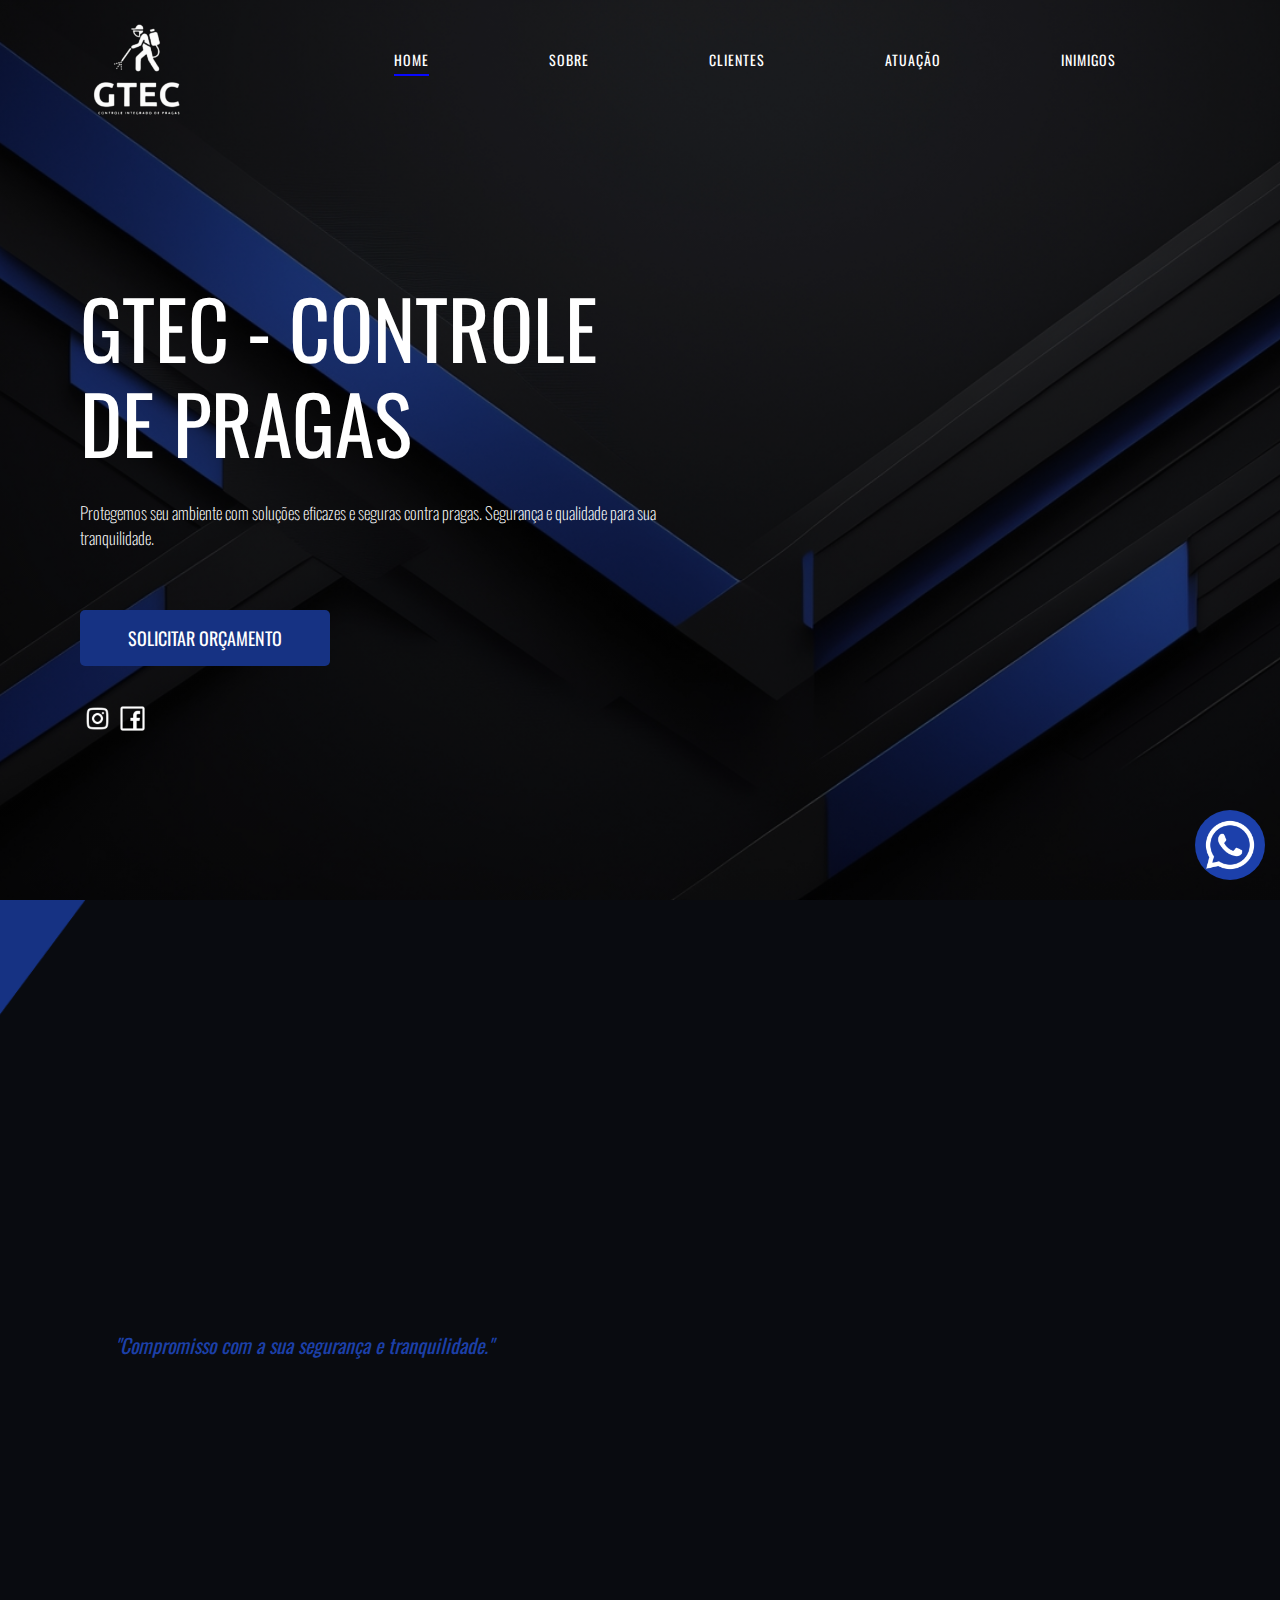
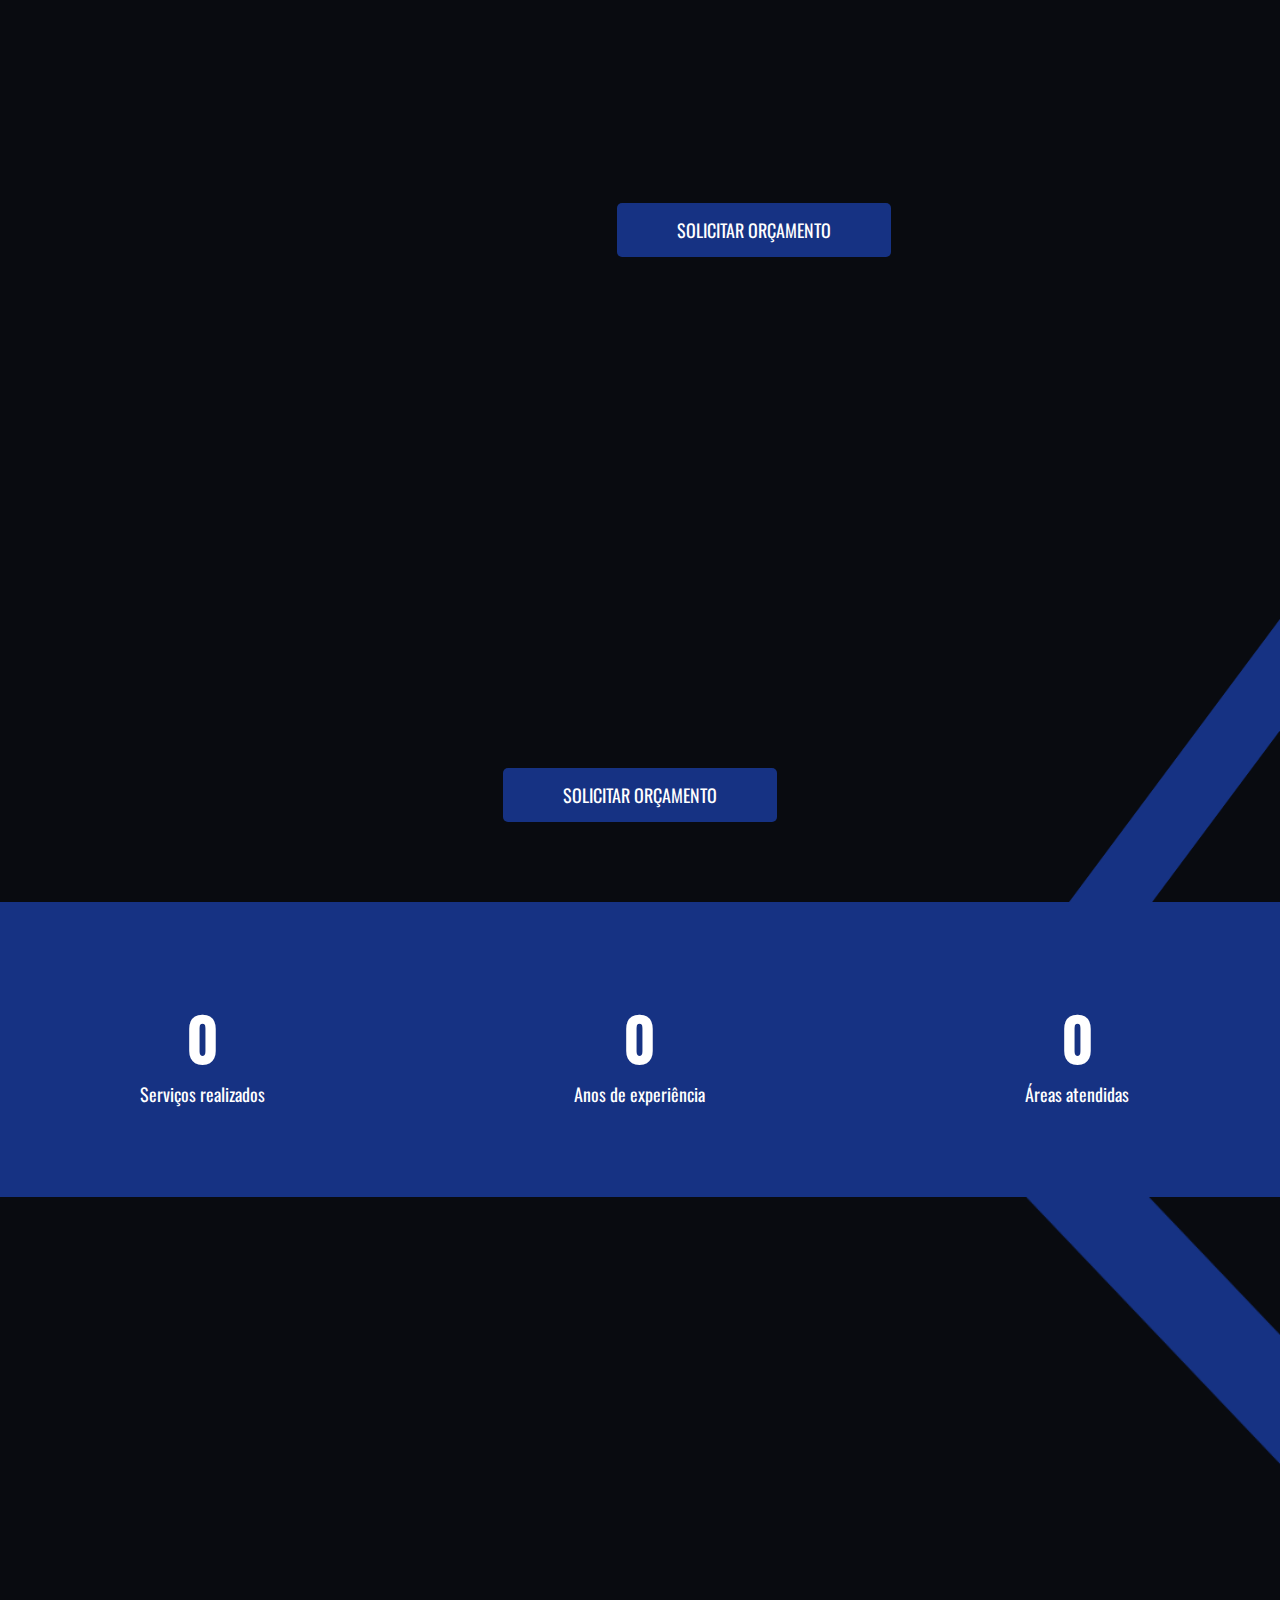
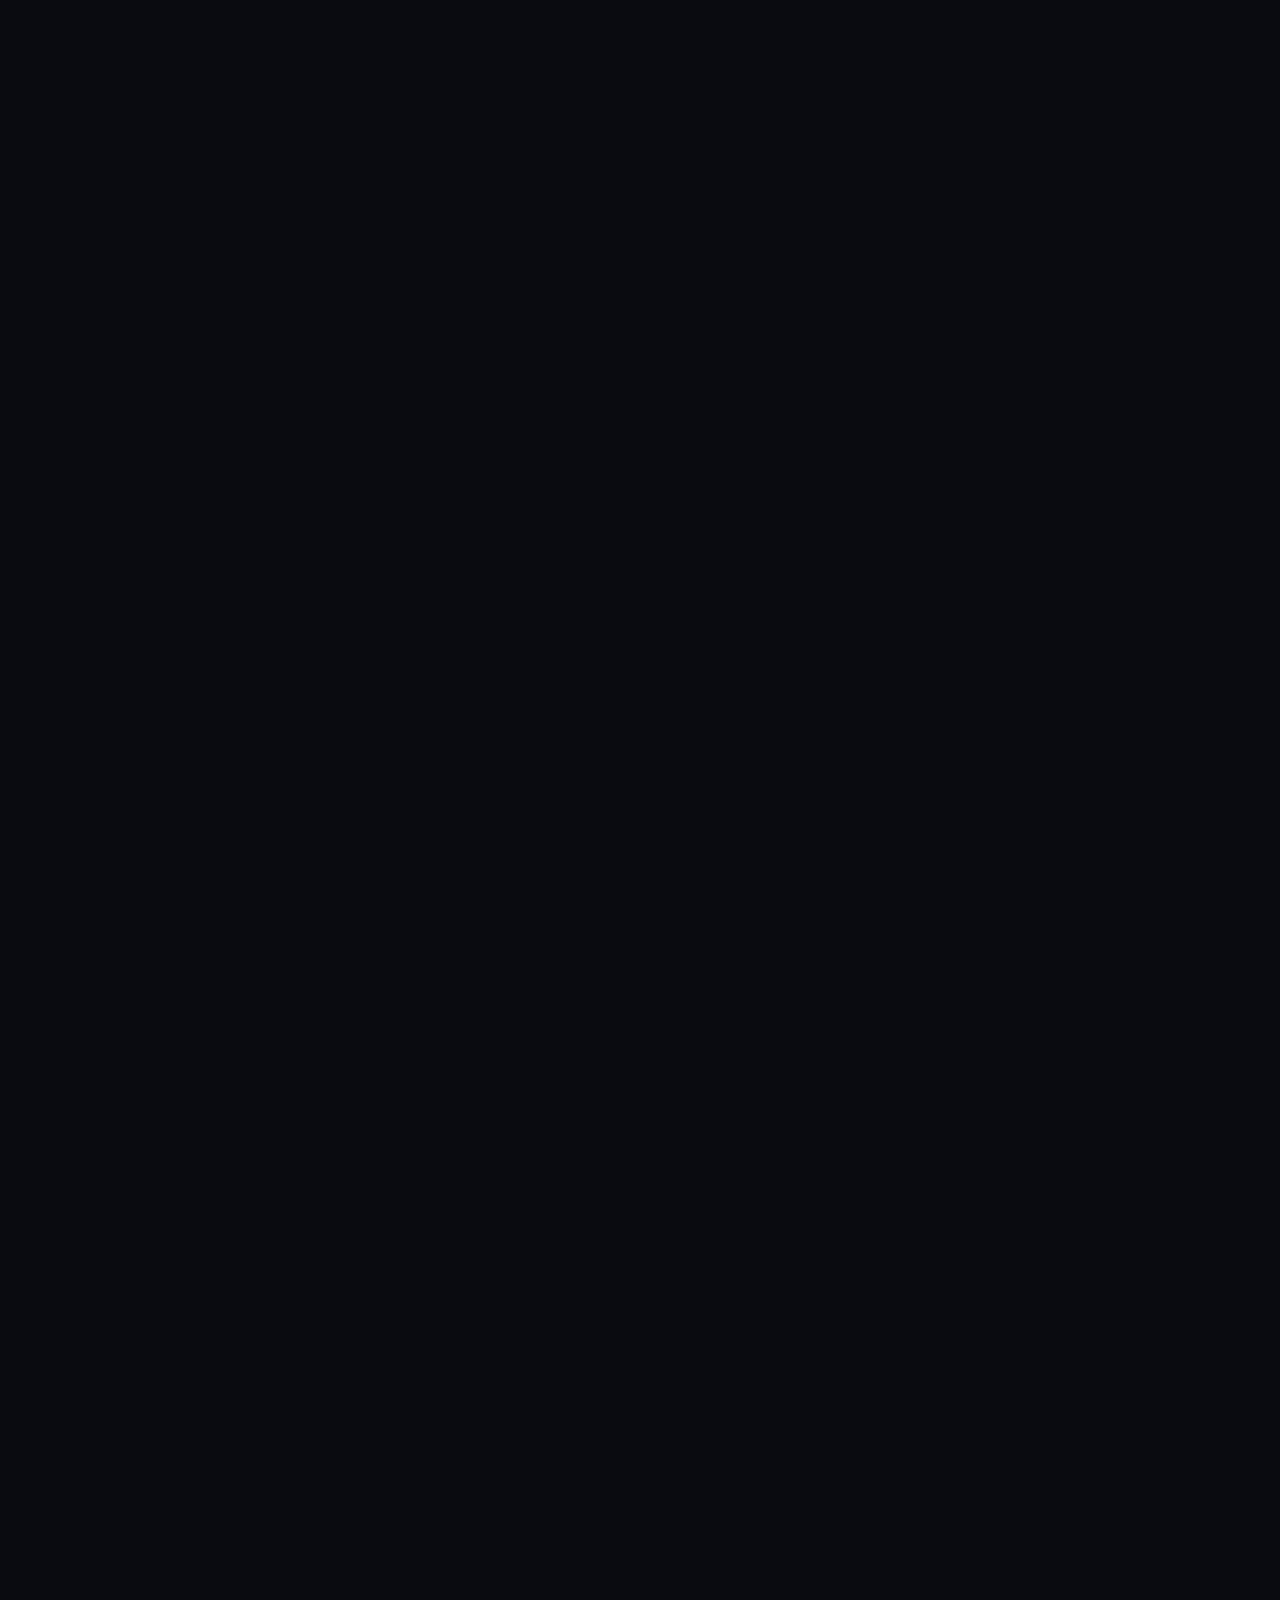
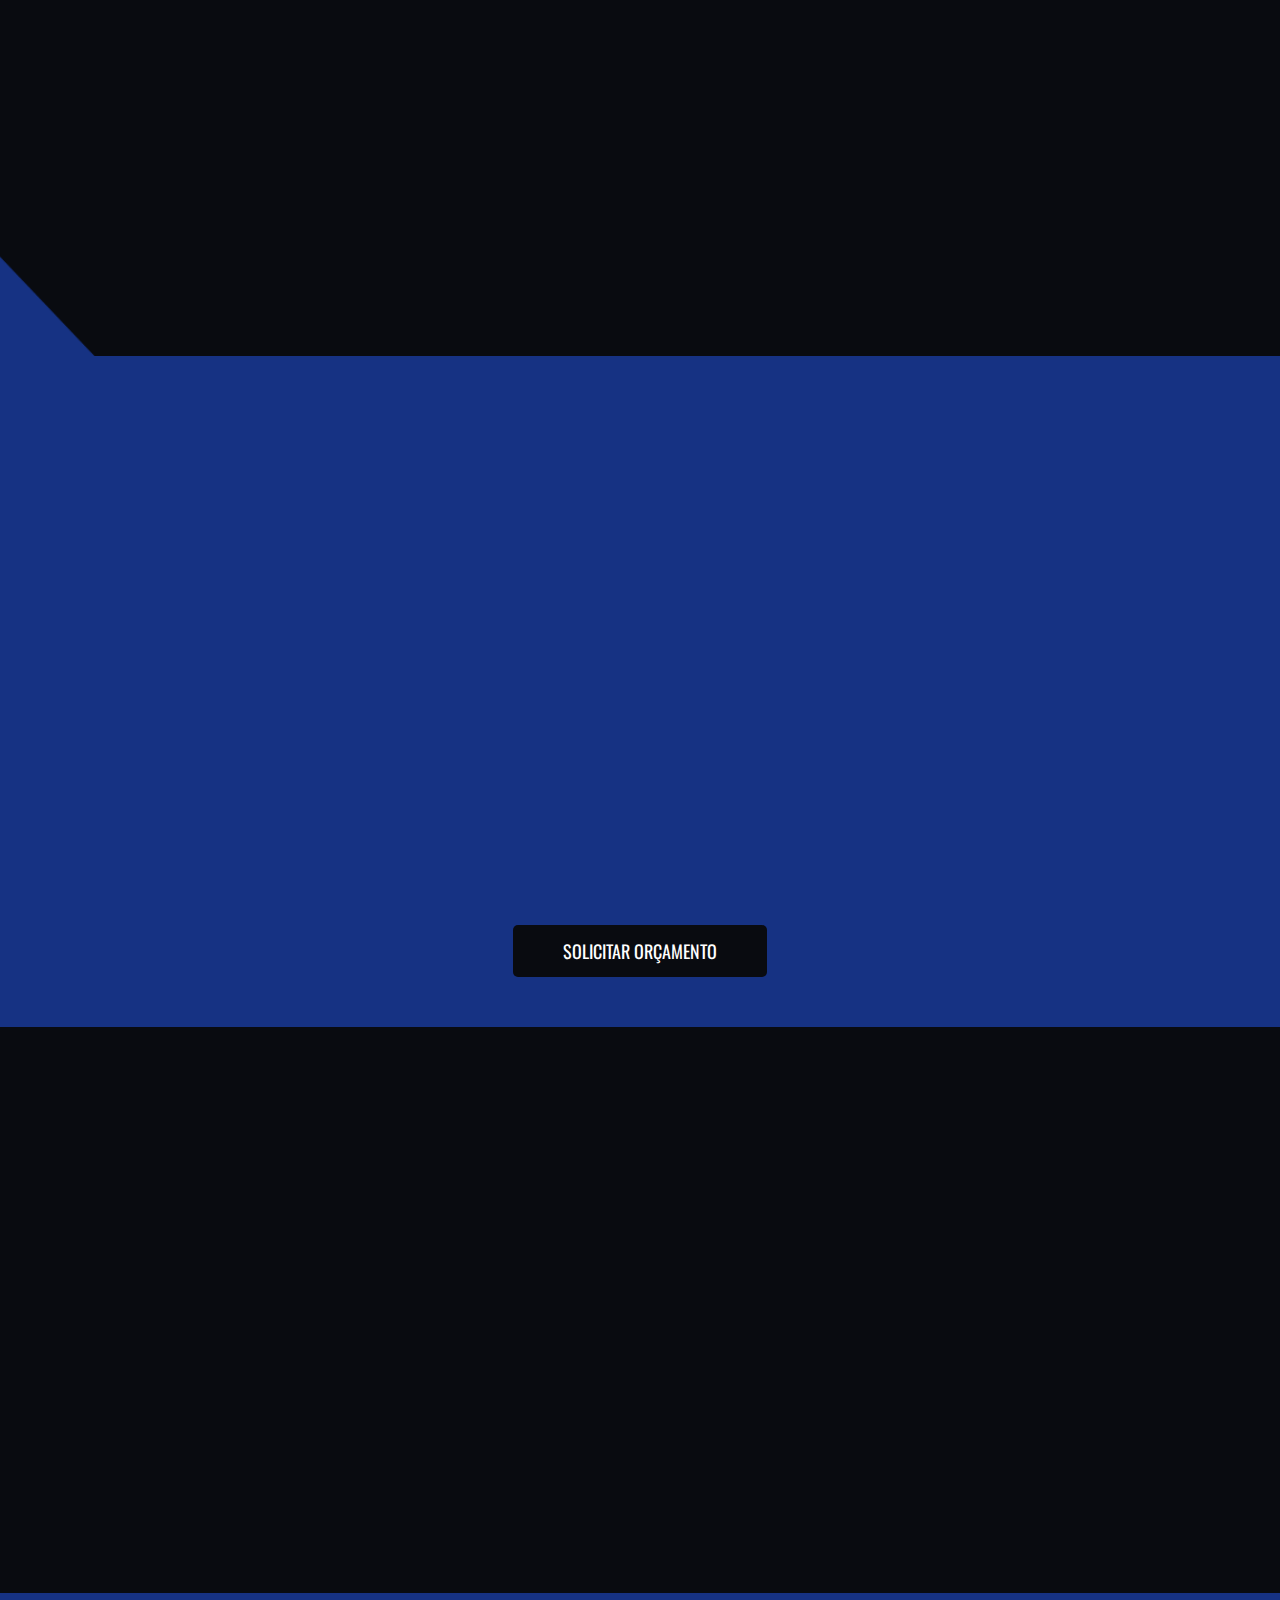
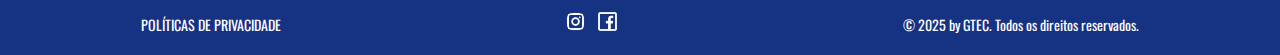
==== commit ed2b49c3: "fixing privacy and atuation again" ====
--- a/index.html
+++ b/index.html
@@ -89,6 +89,36 @@
                         <div class="swiper-container">
                             <div class="swiper-wrapper">
                                 <div class="swiper-slide">
+                                    <img src="./images/water6.jpeg" alt="Description of Image 5">
+                                </div>
+                                <div class="swiper-slide">
+                                    <img src="./images/water8.jpeg" alt="Description of Image 5">
+                                </div>
+                                <div class="swiper-slide">
+                                    <img src="./images/water9.jpeg" alt="Description of Image 5">
+                                </div>
+                                <div class="swiper-slide">
+                                    <img src="./images/water10.jpeg" alt="Description of Image 5">
+                                </div>
+                                <div class="swiper-slide">
+                                    <img src="./images/water11.jpeg" alt="Description of Image 5">
+                                </div>
+                                <div class="swiper-slide">
+                                    <img src="./images/water12.jpeg" alt="Description of Image 5">
+                                </div>
+                                <div class="swiper-slide">
+                                    <img src="./images/water13.jpeg" alt="Description of Image 5">
+                                </div>
+                                <div class="swiper-slide">
+                                    <img src="./images/water14.jpeg" alt="Description of Image 5">
+                                </div>
+                                <div class="swiper-slide">
+                                    <img src="./images/water15.jpeg" alt="Description of Image 5">
+                                </div>
+                                <div class="swiper-slide">
+                                    <img src="./images/water16.jpeg" alt="Description of Image 5">
+                                </div>
+                                <div class="swiper-slide">
                                     <img src="./images/water1.jpeg" alt="Description of Image 1">
                                 </div>
                                 <div class="swiper-slide">
@@ -102,39 +132,6 @@
                                 </div>
                                 <div class="swiper-slide">
                                     <img src="./images/water5.jpeg" alt="Description of Image 5">
-                                </div>
-                                <div class="swiper-slide">
-                                    <img src="./images/water6.jpeg" alt="Description of Image 5">
-                                </div>
-                                <div class="swiper-slide">
-                                    <img src="./images/water7.jpeg" alt="Description of Image 5">
-                                </div>
-                                <div class="swiper-slide">
-                                    <img src="./images/water8.jpeg" alt="Description of Image 5">
-                                </div>
-                                <div class="swiper-slide">
-                                    <img src="./images/water9.jpeg" alt="Description of Image 5">
-                                </div>
-                                <div class="swiper-slide">
-                                    <img src="./images/water10.jpeg" alt="Description of Image 5">
-                                </div>
-                                <div class="swiper-slide">
-                                    <img src="./images/water11.jpeg" alt="Description of Image 5">
-                                </div>
-                                <div class="swiper-slide">
-                                    <img src="./images/water12.jpeg" alt="Description of Image 5">
-                                </div>
-                                <div class="swiper-slide">
-                                    <img src="./images/water13.jpeg" alt="Description of Image 5">
-                                </div>
-                                <div class="swiper-slide">
-                                    <img src="./images/water14.jpeg" alt="Description of Image 5">
-                                </div>
-                                <div class="swiper-slide">
-                                    <img src="./images/water15.jpeg" alt="Description of Image 5">
-                                </div>
-                                <div class="swiper-slide">
-                                    <img src="./images/water16.jpeg" alt="Description of Image 5">
                                 </div>
                             </div>
                             <!-- Add Pagination -->
--- a/css/styles.css
+++ b/css/styles.css
@@ -932,7 +932,7 @@
 /* Responsividade */
 @media (max-width: 1024px) {
     .responsive-atuation {
-        padding: 40px 50px;
+        padding: 40px 10px;
     }
 
     .title {
@@ -952,22 +952,9 @@
         flex-direction: row;
         max-width: 100%;
     }
-
-    .container {
-        display: flex;
-        align-items: center;
-        justify-content: center;
-        gap: 20px;
-        width: 100%;
-        flex-wrap: wrap; /* Permite a reorganização dos itens em telas menores */
-    }
 }
 
 @media (max-width: 769px) {
-    .responsive-atuation {
-        background-image: url('./bannersec1mob.png');
-        padding: 20px;
-    }
 
     .container {
         flex-direction: column;
@@ -985,9 +972,9 @@
     }
 
     .buttons-grid {
-        flex-direction: row; /* Mantém os botões em linha (row) nas telas menores */
+        flex-direction: row; 
         width: 100%;
-        gap: 15px; /* Espaçamento entre os botões */
+        gap: 15px;
     }
 
     .selection-button {
@@ -1018,22 +1005,16 @@
 @media (max-width: 480px) {
     .area-container {
         width: 100%;
-        padding: 15px;
+        padding: 30px;
     }
 
     .buttons-grid {
         width: 100%;
     }
-
-    .selection-button {
-        width: 100%; /* Remove a largura 100% para que os botões se ajustem melhor */
-        max-width: 270px; /* Limita a largura dos botões */
-        padding: 10px 15px; /* Ajuste no padding para caber melhor nas telas pequenas */
-    }
     
 
     .selection-button h3 {
-        font-size: 15px; /* Ajusta o tamanho da fonte do título */
+        font-size: 13px; /* Ajusta o tamanho da fonte do título */
     }
 
     .selection-button p {
@@ -1446,14 +1427,14 @@
     bottom: 15px;
     right: 15px;
     z-index: 9999;
-    background-color: #1c40ab;
-    border-radius: 100%;
 
 }
 
 .whats img {
     width: 70px;
     height: 70px;
+    background-color: #1c40ab;
+    border-radius: 100%;
 }
 
 
